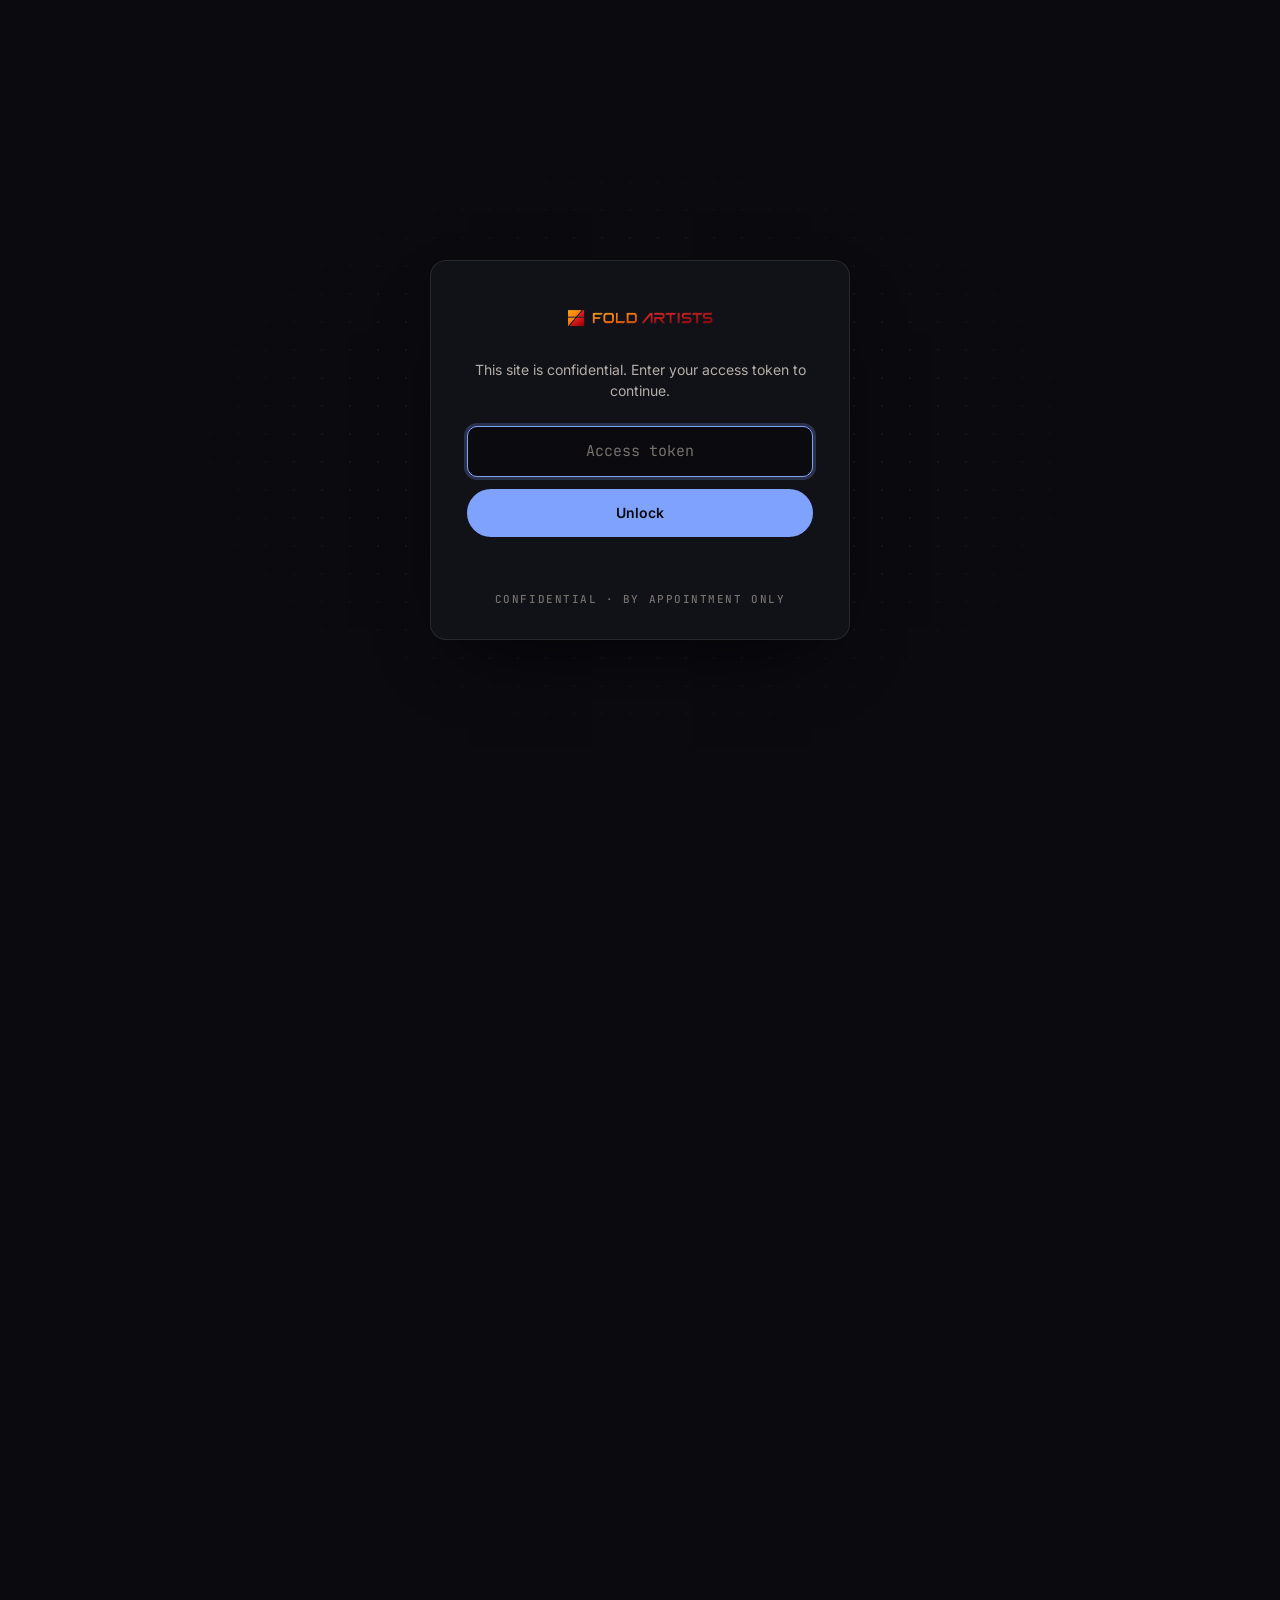
==== index.html @ 9fb3b3e3 "People photos from Asana; LUMINA as one influence ranking Adds the four portraits Eric supplied in A" ====
<!DOCTYPE html>
<html lang="en">
<head>
    <meta charset="UTF-8">
    <meta name="viewport" content="width=device-width, initial-scale=1.0">
    <title>Fold Artists | Generative AI Music Attribution Technology</title>
    <meta name="description" content="Fold Artists develops proprietary technology for measuring training-data influence in generative AI music, supporting attribution, licensing and future compensation models.">
    <meta name="robots" content="noindex, nofollow">
    <link rel="canonical" href="https://foldmgt.com/">
    <meta property="og:type" content="website">
    <meta property="og:site_name" content="Fold Artists">
    <meta property="og:title" content="Fold Artists | Generative AI Music Attribution Technology">
    <meta property="og:description" content="Fold Artists develops proprietary technology for measuring training-data influence in generative AI music, supporting attribution, licensing and future compensation models.">
    <meta property="og:url" content="https://foldmgt.com/">
    <meta name="theme-color" content="#0A0A0F">
    <link rel="icon" href="/assets/fold-artists-logo.png" type="image/png">
    <link rel="preconnect" href="https://fonts.googleapis.com">
    <link rel="preconnect" href="https://fonts.gstatic.com" crossorigin>
    <link href="https://fonts.googleapis.com/css2?family=Inter:wght@400;500;600;800&family=JetBrains+Mono:wght@400;500&display=swap" rel="stylesheet">
    <link rel="stylesheet" href="/styles.css">
    <link rel="stylesheet" href="/gate.css">
    <script src="/gate.js"></script>
    <script type="application/ld+json">{"@context": "https://schema.org", "@type": "Organization", "name": "Fold Artists", "url": "https://foldmgt.com/", "logo": "https://foldmgt.com/assets/fold-artists-logo.png", "description": "Fold Artists develops proprietary technology for measuring training-data influence in generative AI music, supporting attribution, licensing and future compensation models.", "knowsAbout": ["Generative AI music attribution", "Training-data influence", "AI music licensing", "Music rights technology"]}</script>
</head>
<body>
<a class="skip-link" href="#main">Skip to content</a>
<header class="nav">
    <div class="container">
        <a class="nav-logo" href="/" aria-label="Fold Artists home"><img src="/assets/fold-artists-wordmark.png" alt="Fold Artists" width="1000" height="170"></a>
        <button class="nav-toggle" type="button" aria-expanded="false" aria-controls="nav-links" aria-label="Menu"><span></span></button>
        <nav id="nav-links" class="nav-links" aria-label="Primary">
            <a href="/" aria-current="page">Home</a><a href="/lumina/">LUMINA™</a><a href="/applications/">Applications</a><a href="/people/">People</a><a href="/contact/">Contact</a><a class="btn btn-sm" href="/contact/" data-cta="nav-briefing">Request a briefing <svg class="arrow" viewBox="0 0 14 14" aria-hidden="true"><path d="M1 7h11M8 3l4 4-4 4" fill="none" stroke="currentColor" stroke-width="1.6" stroke-linecap="round" stroke-linejoin="round"/></svg></a>
        </nav>
    </div>
</header>
<main id="main">

<section class="hero" aria-labelledby="home-title">
    <div class="plane-mid" aria-hidden="true">
        <canvas data-field="hero"></canvas>
        <svg class="field-fallback" viewBox="0 0 1600 900" preserveAspectRatio="xMidYMid slice" aria-hidden="true" focusable="false"><defs><linearGradient id="fg0" x1="0" x2="1"><stop offset="0" stop-color="#E8820C" stop-opacity="0"/><stop offset="1" stop-color="#E8820C" stop-opacity=".9"/></linearGradient><linearGradient id="fg1" x1="0" x2="1"><stop offset="0" stop-color="#F2C14E" stop-opacity="0"/><stop offset="1" stop-color="#F2C14E" stop-opacity=".9"/></linearGradient><linearGradient id="fg2" x1="0" x2="1"><stop offset="0" stop-color="#9BE3C3" stop-opacity="0"/><stop offset="1" stop-color="#9BE3C3" stop-opacity=".9"/></linearGradient><linearGradient id="fg3" x1="0" x2="1"><stop offset="0" stop-color="#8FB0FF" stop-opacity="0"/><stop offset="1" stop-color="#8FB0FF" stop-opacity=".9"/></linearGradient><linearGradient id="fg4" x1="0" x2="1"><stop offset="0" stop-color="#B79BFF" stop-opacity="0"/><stop offset="1" stop-color="#B79BFF" stop-opacity=".9"/></linearGradient></defs><g fill="#F2EDE4"><circle cx="392" cy="186" r="1.4" opacity="0.14"/><circle cx="575" cy="348" r="0.8" opacity="0.26"/><circle cx="103" cy="400" r="0.8" opacity="0.15"/><circle cx="481" cy="697" r="0.8" opacity="0.18"/><circle cx="651" cy="788" r="1.3" opacity="0.23"/><circle cx="926" cy="107" r="1.6" opacity="0.20"/><circle cx="221" cy="161" r="1.0" opacity="0.35"/><circle cx="257" cy="512" r="1.3" opacity="0.22"/><circle cx="585" cy="119" r="0.8" opacity="0.18"/><circle cx="694" cy="395" r="1.0" opacity="0.28"/><circle cx="505" cy="299" r="1.5" opacity="0.32"/><circle cx="318" cy="506" r="1.2" opacity="0.37"/><circle cx="733" cy="290" r="1.7" opacity="0.15"/><circle cx="475" cy="644" r="0.9" opacity="0.26"/><circle cx="105" cy="577" r="1.5" opacity="0.28"/><circle cx="848" cy="309" r="1.4" opacity="0.29"/><circle cx="612" cy="417" r="1.5" opacity="0.38"/><circle cx="523" cy="574" r="0.8" opacity="0.32"/><circle cx="667" cy="823" r="1.5" opacity="0.20"/><circle cx="447" cy="578" r="0.7" opacity="0.25"/><circle cx="245" cy="161" r="0.8" opacity="0.34"/><circle cx="206" cy="259" r="1.1" opacity="0.36"/><circle cx="153" cy="412" r="1.2" opacity="0.37"/><circle cx="804" cy="725" r="1.0" opacity="0.24"/><circle cx="423" cy="740" r="1.7" opacity="0.16"/><circle cx="253" cy="247" r="0.9" opacity="0.26"/><circle cx="619" cy="271" r="0.7" opacity="0.24"/><circle cx="432" cy="500" r="1.7" opacity="0.31"/><circle cx="558" cy="539" r="1.4" opacity="0.14"/><circle cx="867" cy="662" r="1.6" opacity="0.34"/><circle cx="453" cy="374" r="0.8" opacity="0.30"/><circle cx="133" cy="123" r="0.9" opacity="0.17"/><circle cx="406" cy="112" r="0.7" opacity="0.16"/><circle cx="176" cy="347" r="0.7" opacity="0.36"/><circle cx="640" cy="184" r="1.0" opacity="0.22"/><circle cx="428" cy="165" r="1.5" opacity="0.40"/><circle cx="516" cy="438" r="0.8" opacity="0.15"/><circle cx="409" cy="272" r="1.5" opacity="0.17"/><circle cx="84" cy="791" r="1.2" opacity="0.16"/><circle cx="581" cy="92" r="1.2" opacity="0.39"/><circle cx="839" cy="598" r="1.0" opacity="0.22"/><circle cx="244" cy="656" r="1.2" opacity="0.34"/><circle cx="397" cy="241" r="1.5" opacity="0.40"/><circle cx="830" cy="681" r="1.5" opacity="0.33"/><circle cx="302" cy="463" r="1.1" opacity="0.13"/><circle cx="91" cy="283" r="1.0" opacity="0.31"/><circle cx="911" cy="410" r="1.6" opacity="0.40"/><circle cx="910" cy="348" r="0.9" opacity="0.18"/><circle cx="273" cy="227" r="1.3" opacity="0.37"/><circle cx="821" cy="434" r="1.4" opacity="0.34"/><circle cx="158" cy="571" r="1.6" opacity="0.34"/><circle cx="750" cy="433" r="0.9" opacity="0.34"/><circle cx="399" cy="677" r="1.7" opacity="0.23"/><circle cx="460" cy="788" r="1.4" opacity="0.17"/><circle cx="203" cy="186" r="1.6" opacity="0.35"/><circle cx="223" cy="697" r="1.7" opacity="0.30"/><circle cx="415" cy="487" r="0.8" opacity="0.12"/><circle cx="922" cy="563" r="1.2" opacity="0.38"/><circle cx="489" cy="731" r="1.5" opacity="0.18"/><circle cx="325" cy="293" r="0.9" opacity="0.28"/><circle cx="333" cy="389" r="0.8" opacity="0.37"/><circle cx="418" cy="418" r="1.3" opacity="0.37"/><circle cx="477" cy="766" r="1.2" opacity="0.27"/><circle cx="565" cy="86" r="1.1" opacity="0.17"/><circle cx="56" cy="676" r="0.9" opacity="0.25"/><circle cx="730" cy="493" r="1.0" opacity="0.27"/><circle cx="592" cy="665" r="0.8" opacity="0.28"/><circle cx="322" cy="281" r="1.5" opacity="0.26"/><circle cx="597" cy="647" r="1.6" opacity="0.24"/><circle cx="639" cy="454" r="1.2" opacity="0.31"/><circle cx="505" cy="475" r="1.2" opacity="0.38"/><circle cx="709" cy="735" r="1.6" opacity="0.19"/><circle cx="595" cy="785" r="1.5" opacity="0.16"/><circle cx="197" cy="406" r="0.8" opacity="0.19"/><circle cx="145" cy="578" r="1.5" opacity="0.37"/><circle cx="231" cy="613" r="1.4" opacity="0.16"/><circle cx="854" cy="803" r="0.9" opacity="0.39"/><circle cx="458" cy="440" r="1.7" opacity="0.35"/><circle cx="238" cy="398" r="1.2" opacity="0.21"/><circle cx="272" cy="313" r="1.4" opacity="0.13"/><circle cx="590" cy="405" r="0.7" opacity="0.21"/><circle cx="648" cy="459" r="0.8" opacity="0.40"/><circle cx="780" cy="807" r="0.8" opacity="0.19"/><circle cx="106" cy="661" r="1.0" opacity="0.16"/><circle cx="479" cy="761" r="1.5" opacity="0.19"/><circle cx="226" cy="767" r="1.3" opacity="0.32"/><circle cx="163" cy="115" r="1.4" opacity="0.24"/><circle cx="144" cy="781" r="1.3" opacity="0.34"/><circle cx="157" cy="719" r="0.8" opacity="0.36"/><circle cx="506" cy="328" r="1.3" opacity="0.38"/><circle cx="340" cy="170" r="1.2" opacity="0.19"/><circle cx="185" cy="194" r="0.8" opacity="0.18"/><circle cx="381" cy="303" r="1.5" opacity="0.20"/><circle cx="545" cy="206" r="1.0" opacity="0.13"/><circle cx="324" cy="84" r="1.4" opacity="0.27"/><circle cx="266" cy="431" r="1.6" opacity="0.15"/><circle cx="804" cy="399" r="1.2" opacity="0.35"/><circle cx="453" cy="455" r="1.4" opacity="0.40"/><circle cx="409" cy="701" r="1.4" opacity="0.30"/><circle cx="463" cy="335" r="0.8" opacity="0.16"/><circle cx="142" cy="632" r="1.0" opacity="0.17"/><circle cx="158" cy="708" r="1.6" opacity="0.31"/><circle cx="353" cy="255" r="1.0" opacity="0.25"/><circle cx="234" cy="409" r="1.0" opacity="0.39"/><circle cx="923" cy="486" r="0.9" opacity="0.39"/><circle cx="379" cy="342" r="0.7" opacity="0.23"/><circle cx="524" cy="452" r="0.9" opacity="0.26"/><circle cx="58" cy="272" r="0.8" opacity="0.23"/><circle cx="108" cy="89" r="1.0" opacity="0.19"/><circle cx="617" cy="472" r="1.5" opacity="0.30"/><circle cx="722" cy="737" r="1.1" opacity="0.21"/><circle cx="932" cy="185" r="1.4" opacity="0.30"/><circle cx="111" cy="703" r="1.6" opacity="0.30"/><circle cx="737" cy="686" r="0.8" opacity="0.27"/><circle cx="549" cy="703" r="1.5" opacity="0.35"/><circle cx="615" cy="747" r="1.4" opacity="0.31"/><circle cx="305" cy="96" r="0.8" opacity="0.22"/><circle cx="180" cy="704" r="1.3" opacity="0.30"/><circle cx="650" cy="587" r="1.2" opacity="0.12"/><circle cx="787" cy="638" r="1.2" opacity="0.27"/><circle cx="677" cy="122" r="1.4" opacity="0.19"/><circle cx="146" cy="273" r="1.4" opacity="0.18"/><circle cx="742" cy="810" r="1.2" opacity="0.23"/><circle cx="527" cy="589" r="1.5" opacity="0.29"/><circle cx="663" cy="131" r="0.8" opacity="0.19"/><circle cx="744" cy="302" r="1.3" opacity="0.12"/><circle cx="131" cy="275" r="1.4" opacity="0.31"/><circle cx="690" cy="292" r="1.2" opacity="0.25"/><circle cx="516" cy="162" r="1.6" opacity="0.18"/><circle cx="927" cy="780" r="0.7" opacity="0.25"/><circle cx="805" cy="804" r="1.1" opacity="0.20"/><circle cx="286" cy="787" r="0.9" opacity="0.28"/><circle cx="218" cy="468" r="1.7" opacity="0.16"/><circle cx="805" cy="457" r="1.6" opacity="0.32"/><circle cx="306" cy="751" r="1.2" opacity="0.13"/><circle cx="55" cy="444" r="1.2" opacity="0.20"/><circle cx="217" cy="332" r="1.0" opacity="0.36"/><circle cx="52" cy="640" r="1.5" opacity="0.15"/><circle cx="888" cy="611" r="1.6" opacity="0.20"/><circle cx="435" cy="369" r="1.7" opacity="0.28"/><circle cx="425" cy="396" r="1.0" opacity="0.13"/><circle cx="176" cy="703" r="1.0" opacity="0.38"/><circle cx="323" cy="273" r="1.2" opacity="0.17"/><circle cx="436" cy="795" r="1.6" opacity="0.35"/><circle cx="654" cy="763" r="1.6" opacity="0.27"/><circle cx="725" cy="109" r="1.4" opacity="0.25"/><circle cx="752" cy="559" r="1.0" opacity="0.13"/><circle cx="888" cy="168" r="1.2" opacity="0.22"/><circle cx="368" cy="631" r="1.7" opacity="0.19"/><circle cx="674" cy="299" r="1.3" opacity="0.23"/><circle cx="244" cy="194" r="0.9" opacity="0.37"/><circle cx="543" cy="238" r="1.6" opacity="0.40"/><circle cx="502" cy="178" r="0.9" opacity="0.15"/><circle cx="408" cy="141" r="0.9" opacity="0.19"/><circle cx="603" cy="743" r="1.4" opacity="0.24"/><circle cx="471" cy="468" r="1.1" opacity="0.21"/><circle cx="132" cy="282" r="1.7" opacity="0.16"/><circle cx="548" cy="548" r="1.6" opacity="0.18"/><circle cx="343" cy="260" r="1.1" opacity="0.24"/><circle cx="909" cy="714" r="1.6" opacity="0.13"/><circle cx="96" cy="608" r="1.6" opacity="0.25"/><circle cx="618" cy="72" r="1.1" opacity="0.38"/><circle cx="809" cy="719" r="1.7" opacity="0.19"/><circle cx="184" cy="189" r="1.2" opacity="0.31"/><circle cx="899" cy="618" r="1.3" opacity="0.33"/><circle cx="509" cy="489" r="0.7" opacity="0.34"/><circle cx="307" cy="767" r="1.3" opacity="0.21"/><circle cx="204" cy="262" r="1.3" opacity="0.32"/><circle cx="188" cy="125" r="1.2" opacity="0.28"/><circle cx="449" cy="241" r="1.3" opacity="0.12"/><circle cx="371" cy="420" r="1.7" opacity="0.30"/><circle cx="855" cy="431" r="0.9" opacity="0.19"/><circle cx="914" cy="605" r="1.0" opacity="0.13"/><circle cx="544" cy="582" r="1.1" opacity="0.19"/><circle cx="683" cy="771" r="0.9" opacity="0.13"/><circle cx="404" cy="390" r="1.4" opacity="0.18"/><circle cx="787" cy="631" r="1.2" opacity="0.18"/><circle cx="921" cy="308" r="1.5" opacity="0.18"/><circle cx="297" cy="647" r="1.0" opacity="0.39"/><circle cx="542" cy="214" r="0.9" opacity="0.24"/><circle cx="682" cy="789" r="0.8" opacity="0.23"/><circle cx="289" cy="808" r="0.8" opacity="0.13"/><circle cx="130" cy="369" r="1.6" opacity="0.37"/><circle cx="736" cy="826" r="1.6" opacity="0.21"/><circle cx="262" cy="780" r="1.4" opacity="0.13"/><circle cx="681" cy="358" r="1.1" opacity="0.21"/><circle cx="246" cy="74" r="1.0" opacity="0.22"/><circle cx="910" cy="166" r="1.7" opacity="0.18"/><circle cx="421" cy="693" r="1.5" opacity="0.24"/><circle cx="117" cy="430" r="1.1" opacity="0.38"/><circle cx="269" cy="347" r="1.6" opacity="0.13"/><circle cx="469" cy="686" r="1.5" opacity="0.13"/><circle cx="100" cy="119" r="1.6" opacity="0.19"/><circle cx="747" cy="751" r="1.0" opacity="0.20"/><circle cx="912" cy="538" r="1.0" opacity="0.32"/><circle cx="385" cy="280" r="0.7" opacity="0.33"/><circle cx="880" cy="551" r="1.6" opacity="0.13"/><circle cx="309" cy="431" r="1.7" opacity="0.39"/><circle cx="447" cy="262" r="1.1" opacity="0.26"/><circle cx="889" cy="210" r="1.5" opacity="0.33"/><circle cx="807" cy="656" r="1.3" opacity="0.21"/><circle cx="388" cy="346" r="1.5" opacity="0.14"/><circle cx="274" cy="641" r="0.9" opacity="0.14"/><circle cx="98" cy="490" r="1.0" opacity="0.39"/><circle cx="854" cy="819" r="1.0" opacity="0.14"/><circle cx="171" cy="449" r="1.4" opacity="0.25"/><circle cx="309" cy="387" r="1.3" opacity="0.31"/><circle cx="748" cy="712" r="1.4" opacity="0.15"/><circle cx="821" cy="294" r="1.3" opacity="0.22"/><circle cx="740" cy="223" r="0.9" opacity="0.19"/><circle cx="230" cy="740" r="1.3" opacity="0.21"/><circle cx="456" cy="822" r="1.2" opacity="0.18"/><circle cx="796" cy="566" r="1.7" opacity="0.15"/><circle cx="524" cy="691" r="1.5" opacity="0.38"/><circle cx="107" cy="294" r="0.8" opacity="0.17"/><circle cx="923" cy="513" r="1.6" opacity="0.22"/><circle cx="841" cy="412" r="1.0" opacity="0.34"/><circle cx="902" cy="152" r="1.3" opacity="0.29"/><circle cx="293" cy="351" r="0.8" opacity="0.18"/><circle cx="328" cy="525" r="1.4" opacity="0.18"/><circle cx="68" cy="319" r="1.4" opacity="0.17"/><circle cx="381" cy="226" r="1.5" opacity="0.27"/><circle cx="134" cy="149" r="1.1" opacity="0.27"/><circle cx="660" cy="141" r="0.9" opacity="0.31"/><circle cx="468" cy="286" r="1.0" opacity="0.39"/><circle cx="381" cy="500" r="1.1" opacity="0.24"/><circle cx="839" cy="825" r="1.1" opacity="0.18"/><circle cx="732" cy="226" r="0.7" opacity="0.37"/><circle cx="480" cy="692" r="1.1" opacity="0.37"/><circle cx="512" cy="195" r="0.7" opacity="0.27"/><circle cx="662" cy="760" r="0.8" opacity="0.29"/><circle cx="434" cy="453" r="0.8" opacity="0.20"/><circle cx="563" cy="772" r="0.8" opacity="0.26"/><circle cx="793" cy="803" r="0.9" opacity="0.16"/><circle cx="900" cy="810" r="1.2" opacity="0.13"/><circle cx="887" cy="365" r="1.6" opacity="0.29"/><circle cx="808" cy="193" r="1.5" opacity="0.18"/><circle cx="463" cy="712" r="1.5" opacity="0.17"/><circle cx="294" cy="374" r="1.2" opacity="0.23"/><circle cx="199" cy="259" r="1.4" opacity="0.37"/><circle cx="107" cy="497" r="1.5" opacity="0.13"/><circle cx="819" cy="161" r="1.3" opacity="0.27"/><circle cx="651" cy="303" r="1.1" opacity="0.28"/><circle cx="482" cy="570" r="1.1" opacity="0.24"/><circle cx="85" cy="540" r="1.2" opacity="0.19"/><circle cx="760" cy="662" r="1.2" opacity="0.17"/><circle cx="522" cy="153" r="0.8" opacity="0.24"/><circle cx="166" cy="406" r="1.2" opacity="0.13"/><circle cx="658" cy="134" r="1.4" opacity="0.34"/><circle cx="555" cy="113" r="1.2" opacity="0.23"/><circle cx="906" cy="175" r="1.6" opacity="0.40"/><circle cx="735" cy="688" r="0.9" opacity="0.39"/><circle cx="538" cy="795" r="1.6" opacity="0.17"/><circle cx="780" cy="776" r="0.8" opacity="0.22"/><circle cx="755" cy="192" r="1.6" opacity="0.20"/><circle cx="801" cy="181" r="1.2" opacity="0.38"/><circle cx="284" cy="271" r="1.2" opacity="0.21"/><circle cx="102" cy="210" r="0.9" opacity="0.38"/><circle cx="693" cy="749" r="0.9" opacity="0.34"/><circle cx="191" cy="473" r="1.3" opacity="0.22"/><circle cx="846" cy="492" r="1.3" opacity="0.37"/><circle cx="180" cy="823" r="1.3" opacity="0.23"/><circle cx="787" cy="272" r="1.7" opacity="0.28"/><circle cx="424" cy="650" r="1.1" opacity="0.17"/><circle cx="745" cy="109" r="1.5" opacity="0.19"/><circle cx="661" cy="816" r="1.3" opacity="0.31"/><circle cx="382" cy="73" r="0.7" opacity="0.16"/><circle cx="642" cy="399" r="1.2" opacity="0.37"/><circle cx="208" cy="244" r="1.4" opacity="0.13"/><circle cx="54" cy="340" r="0.8" opacity="0.22"/><circle cx="299" cy="513" r="1.3" opacity="0.18"/><circle cx="648" cy="431" r="0.8" opacity="0.38"/><circle cx="318" cy="185" r="0.8" opacity="0.30"/><circle cx="845" cy="663" r="1.1" opacity="0.19"/><circle cx="68" cy="560" r="1.3" opacity="0.22"/><circle cx="666" cy="407" r="1.6" opacity="0.33"/><circle cx="322" cy="755" r="0.7" opacity="0.27"/><circle cx="464" cy="252" r="0.8" opacity="0.34"/><circle cx="69" cy="488" r="1.6" opacity="0.16"/><circle cx="276" cy="532" r="1.2" opacity="0.30"/><circle cx="800" cy="204" r="1.0" opacity="0.20"/><circle cx="116" cy="744" r="1.5" opacity="0.32"/><circle cx="60" cy="710" r="1.4" opacity="0.25"/><circle cx="743" cy="414" r="0.9" opacity="0.15"/><circle cx="307" cy="101" r="1.0" opacity="0.33"/><circle cx="706" cy="711" r="1.4" opacity="0.19"/><circle cx="590" cy="402" r="1.5" opacity="0.27"/><circle cx="338" cy="557" r="1.7" opacity="0.18"/><circle cx="852" cy="84" r="1.0" opacity="0.19"/><circle cx="745" cy="786" r="1.4" opacity="0.21"/><circle cx="852" cy="320" r="0.9" opacity="0.37"/><circle cx="654" cy="596" r="1.4" opacity="0.39"/><circle cx="519" cy="707" r="1.4" opacity="0.36"/><circle cx="492" cy="620" r="1.3" opacity="0.21"/><circle cx="288" cy="543" r="0.8" opacity="0.38"/><circle cx="221" cy="92" r="0.8" opacity="0.38"/><circle cx="411" cy="179" r="0.7" opacity="0.13"/><circle cx="704" cy="551" r="1.4" opacity="0.33"/><circle cx="137" cy="518" r="1.1" opacity="0.35"/><circle cx="805" cy="746" r="0.8" opacity="0.36"/></g><path d="M302 463 C792 463 1064 290 1391 290" fill="none" stroke="url(#fg0)" stroke-width="3.0" stroke-linecap="round"/><circle cx="302" cy="463" r="3.3" fill="#E8820C" opacity=".85"/><path d="M888 168 C1061 168 1157 286 1272 286" fill="none" stroke="url(#fg1)" stroke-width="2.8" stroke-linecap="round"/><circle cx="888" cy="168" r="3.2" fill="#F2C14E" opacity=".85"/><path d="M322 281 C692 281 897 308 1143 308" fill="none" stroke="url(#fg2)" stroke-width="2.5" stroke-linecap="round"/><circle cx="322" cy="281" r="2.9" fill="#9BE3C3" opacity=".85"/><path d="M923 486 C1052 486 1124 313 1210 313" fill="none" stroke="url(#fg3)" stroke-width="0.8" stroke-linecap="round"/><circle cx="923" cy="486" r="1.7" fill="#8FB0FF" opacity=".85"/><path d="M914 605 C1067 605 1152 282 1254 282" fill="none" stroke="url(#fg4)" stroke-width="0.7" stroke-linecap="round"/><circle cx="914" cy="605" r="1.7" fill="#B79BFF" opacity=".85"/><path d="M505 299 C831 299 1012 302 1229 302" fill="none" stroke="url(#fg0)" stroke-width="0.7" stroke-linecap="round"/><circle cx="505" cy="299" r="1.7" fill="#E8820C" opacity=".85"/><path d="M654 763 C866 763 984 293 1126 293" fill="none" stroke="url(#fg1)" stroke-width="0.7" stroke-linecap="round"/><circle cx="654" cy="763" r="1.7" fill="#F2C14E" opacity=".85"/><path d="M1056 306.0 L1060 305.8 L1064 305.5 L1068 305.6 L1072 305.8 L1076 306.0 L1080 305.8 L1084 305.2 L1088 304.3 L1092 303.4 L1096 302.8 L1100 302.6 L1104 302.4 L1108 301.8 L1112 300.1 L1116 297.7 L1120 295.0 L1124 293.3 L1128 293.4 L1132 295.7 L1136 299.9 L1140 304.8 L1144 309.3 L1148 312.5 L1152 314.5 L1156 315.9 L1160 317.6 L1164 320.1 L1168 322.9 L1172 325.0 L1176 325.2 L1180 322.8 L1184 318.1 L1188 312.4 L1192 307.7 L1196 305.5 L1200 306.2 L1204 308.8 L1208 311.7 L1212 313.1 L1216 312.2 L1220 309.2 L1224 305.6 L1228 302.7 L1232 301.2 L1236 300.7 L1240 299.9 L1244 297.2 L1248 292.1 L1252 285.2 L1256 278.4 L1260 274.2 L1264 274.1 L1268 278.5 L1272 285.9 L1276 294.1 L1280 301.1 L1284 305.9 L1288 308.9 L1292 311.4 L1296 314.7 L1300 319.1 L1304 324.0 L1308 327.7 L1312 328.6 L1316 326.0 L1320 320.8 L1324 314.9 L1328 310.6 L1332 309.3 L1336 311.1 L1340 314.6 L1344 318.0 L1348 319.6 L1352 318.7 L1356 316.0 L1360 312.9 L1364 310.5 L1368 309.4 L1372 308.8 L1376 307.5 L1380 304.6 L1384 299.6 L1388 293.5 L1392 287.8 L1396 284.2 L1400 283.7 L1404 286.1 L1408 290.3 L1412 294.7 L1416 298.3 L1420 300.7 L1424 302.1 L1428 303.5 L1432 305.4 L1436 307.9 L1440 310.3 L1444 312.0 L1448 312.4 L1452 311.4 L1456 309.6 L1460 307.8 L1464 306.8 L1468 306.7 L1472 307.4 L1476 308.2 L1480 308.7 L1484 308.7 L1488 308.2 L1492 307.5 L1496 306.9 L1500 306.4 L1504 306.0" fill="none" stroke="#F2EDE4" stroke-opacity=".9" stroke-width="1.4"/><g fill="#F2EDE4" fill-opacity=".28"><rect x="1056" y="362" width="448" height="1"/><rect x="1056" y="362" width="1" height="8"/><rect x="1075" y="362" width="1" height="4"/><rect x="1093" y="362" width="1" height="4"/><rect x="1112" y="362" width="1" height="4"/><rect x="1131" y="362" width="1" height="4"/><rect x="1149" y="362" width="1" height="4"/><rect x="1168" y="362" width="1" height="8"/><rect x="1187" y="362" width="1" height="4"/><rect x="1205" y="362" width="1" height="4"/><rect x="1224" y="362" width="1" height="4"/><rect x="1243" y="362" width="1" height="4"/><rect x="1261" y="362" width="1" height="4"/><rect x="1280" y="362" width="1" height="8"/><rect x="1299" y="362" width="1" height="4"/><rect x="1317" y="362" width="1" height="4"/><rect x="1336" y="362" width="1" height="4"/><rect x="1355" y="362" width="1" height="4"/><rect x="1373" y="362" width="1" height="4"/><rect x="1392" y="362" width="1" height="8"/><rect x="1411" y="362" width="1" height="4"/><rect x="1429" y="362" width="1" height="4"/><rect x="1448" y="362" width="1" height="4"/><rect x="1467" y="362" width="1" height="4"/><rect x="1485" y="362" width="1" height="4"/><rect x="1504" y="362" width="1" height="8"/></g></svg>
    </div>
    <div class="container hero-grid">
        <p class="meta plane-front reveal">Fold Artists &middot; Patent-pending LUMINA™</p>
        <h1 id="home-title" class="huge-1 lines plane-back"><span class="line">Music shapes AI.</span> <span class="line dim">We measure how.</span></h1>
        <div class="front-cluster plane-front">
            <div class="stack">
                <p class="body reveal d1">Fold Artists is developing proprietary technology to measure how music used in training influences the output of generative AI models.</p>
                <p class="body reveal d2">Our patent-pending LUMINA™ technology is designed to provide a new basis for attribution, licensing and compensation in the age of AI-generated music.</p>
                <div class="cta-row reveal d3">
                    <a class="btn" href="/contact/" data-cta="home-hero-briefing">Request a private briefing <svg class="arrow" viewBox="0 0 14 14" aria-hidden="true"><path d="M1 7h11M8 3l4 4-4 4" fill="none" stroke="currentColor" stroke-width="1.6" stroke-linecap="round" stroke-linejoin="round"/></svg></a>
                    <a class="link-arrow" href="/lumina/" data-cta="home-hero-lumina">Explore LUMINA™ <svg class="arrow" viewBox="0 0 14 14" aria-hidden="true"><path d="M1 7h11M8 3l4 4-4 4" fill="none" stroke="currentColor" stroke-width="1.6" stroke-linecap="round" stroke-linejoin="round"/></svg></a>
                </div>
            </div>
            <ul class="badges reveal d3" aria-label="At a glance">
                <li class="badge">Patent pending</li>
                <li class="badge">One influence ranking</li>
                <li class="badge">Measured inside the model</li>
            </ul>
        </div>
    </div>
</section>

<section class="statement" aria-labelledby="q-title">
    <div class="container">
        <p class="meta reveal">The question</p>
        <h2 id="q-title" class="huge-2 reveal">Which musical works influenced this output, <span class="dim">and by how much?</span></h2>
    </div>
</section>

<section class="section alt" aria-labelledby="challenge-title">
    <div class="container split">
        <div>
            <p class="meta reveal">01 &middot; The problem</p>
            <h2 id="challenge-title" class="huge-2 reveal" style="margin-top:28px">The next challenge <span class="dim">in music licensing.</span></h2>
        </div>
        <div class="text">
            <p class="body reveal">Generative AI models learn from music. But when those models create something new, determining which works influenced the result, and to what extent, remains a difficult problem.</p>
            <p class="body reveal">As the industry moves toward licensed AI, that question becomes increasingly important. <strong>Agreements establish what music can be used. Attribution can help establish how that music contributes to what comes next.</strong></p>
            <p class="body reveal">Fold is developing the technology to help answer that question.</p>
        </div>
    </div>
</section>

<section class="section" aria-labelledby="lumina-title">
    <div class="container split">
        <div>
            <p class="meta reveal">02 &middot; Introducing LUMINA™</p>
            <h2 id="lumina-title" class="huge-2 reveal" style="margin-top:28px">Looking inside the model.</h2>
        </div>
        <div class="text">
            <p class="body reveal">LUMINA takes a model-based approach to training-data attribution. It examines signals within generative AI models to measure the influence of individual training works on generated music.</p>
            <p class="body reveal">The goal is to give music rights owners and AI developers more useful evidence of influence, beyond what can be learned from listening to or comparing finished recordings.</p>
            <p class="body reveal">Our research focuses on making those measurements reliable, reproducible and useful in commercial settings.</p>
            <p class="reveal"><a class="link-arrow" href="/lumina/" data-cta="home-discover-lumina">Discover LUMINA™ <svg class="arrow" viewBox="0 0 14 14" aria-hidden="true"><path d="M1 7h11M8 3l4 4-4 4" fill="none" stroke="currentColor" stroke-width="1.6" stroke-linecap="round" stroke-linejoin="round"/></svg></a></p>
        </div>
    </div>
</section>

<section class="section section-tight" aria-labelledby="value-title">
    <div class="container">
        <div class="section-head">
            <p class="meta reveal">03 &middot; Applications</p>
            <h2 id="value-title" class="huge-2 reveal">From human influence <span class="dim">to economic value.</span></h2>
        </div>
        <div class="bento">
            <article class="panel wide reveal">
                <span class="index">01</span>
                <h3 class="card-title">Understanding contribution</h3>
                <p>Identify and assess the influence of music within an AI model's training data. Give rightsholders and AI platforms a clearer picture of how repertoire may contribute to generated outputs.</p>
                <span class="huge-in-panel" aria-hidden="true">01</span>
            </article>
            <article class="panel tall reveal d1">
                <span class="index">02</span>
                <h3 class="card-title">Supporting licensing</h3>
                <p>Provide evidence that can inform licensing discussions, reporting and the development of new royalty compensation arrangements. Commercial terms and royalty allocation rules remain matters for the parties involved.</p>
                <span class="huge-in-panel" aria-hidden="true">02</span>
            </article>
            <article class="panel wide reveal d2">
                <span class="index">03</span>
                <h3 class="card-title">Connecting the music business</h3>
                <p>Explore how attribution data can support the systems that already manage music rights, metadata, distribution and payments.</p>
                <span class="huge-in-panel" aria-hidden="true">03</span>
            </article>
        </div>
        <p class="reveal" style="margin-top:28px"><a class="link-arrow" href="/applications/" data-cta="home-applications">See the applications <svg class="arrow" viewBox="0 0 14 14" aria-hidden="true"><path d="M1 7h11M8 3l4 4-4 4" fill="none" stroke="currentColor" stroke-width="1.6" stroke-linecap="round" stroke-linejoin="round"/></svg></a></p>
    </div>
</section>

<section class="section alt" aria-labelledby="team-title">
    <div class="container split">
        <div>
            <p class="meta reveal">04 &middot; The company</p>
            <h2 id="team-title" class="huge-2 reveal" style="margin-top:28px">Proprietary technology. <span class="dim">Experienced leadership.</span></h2>
        </div>
        <div class="text">
            <p class="body reveal">Fold Artists brings together senior expertise in machine learning, music rights, digital music ecosystems, and large-scale technology businesses.</p>
            <p class="body reveal">LUMINA is built on proprietary research and patent-pending methods. Our team continues to develop and evaluate the technology through controlled testing and private industry engagement.</p>
            <p class="reveal"><a class="link-arrow" href="/people/" data-cta="home-people">Meet the people behind Fold <svg class="arrow" viewBox="0 0 14 14" aria-hidden="true"><path d="M1 7h11M8 3l4 4-4 4" fill="none" stroke="currentColor" stroke-width="1.6" stroke-linecap="round" stroke-linejoin="round"/></svg></a></p>
        </div>
    </div>
</section>
<section class="section" aria-labelledby="cta-title">
    <div class="container">
        <div class="cta-panel reveal">
            <div class="cta-inner">
                <h2 id="cta-title" class="huge-2">Let's talk.</h2>
                <div class="text">
                    <p class="body">We welcome confidential conversations with rightsholders, AI platform operators, digital music distributors, and investors.</p>
                    <p class="body">For commercial discussions, technical evaluations or investment inquiries, contact our team.</p>
                    <div class="cta-row"><a class="btn" href="/contact/" data-cta="home-footer-briefing">Request a private briefing <svg class="arrow" viewBox="0 0 14 14" aria-hidden="true"><path d="M1 7h11M8 3l4 4-4 4" fill="none" stroke="currentColor" stroke-width="1.6" stroke-linecap="round" stroke-linejoin="round"/></svg></a></div>
                </div>
            </div>
        </div>
    </div>
</section>
</main>
<footer class="footer">
    <div class="container">
        <div class="footer-top">
            <a class="footer-logo" href="/" aria-label="Fold Artists home"><img src="/assets/fold-artists-wordmark.png" alt="Fold Artists" width="1000" height="170"></a>
            <nav class="footer-nav" aria-label="Footer">
                <a href="/">Home</a><a href="/lumina/">LUMINA™</a><a href="/applications/">Applications</a><a href="/people/">People</a><a href="/contact/">Contact</a>
            </nav>
        </div>
        <div class="footer-bottom">
            <span>&copy; <span id="year">2026</span> Fold Artists</span>
            <span>LUMINA™ is proprietary, patent-pending technology</span>
        </div>
    </div>
</footer>
<script src="/script.js" defer></script>
</body>
</html>
---- styles.css ----
/* Fold Artists — site styles. Spec: DESIGN.md (three planes · one signal colour · no middle sizes) */

:root {
  --bg: #0A0A0F;
  --surface: #111118;
  --surface-alt: #15151D;
  --surface-hover: #1A1A24;
  --line: rgba(242, 237, 228, 0.08);
  --line-strong: rgba(242, 237, 228, 0.18);

  --ink: #F2EDE4;
  --ink-2: #B4AFA6;
  --ink-3: #75716B;
  --ink-ghost: rgba(242, 237, 228, 0.055);
  --ink-rgb: 242, 237, 228;
  --bg-rgb: 10, 10, 15;

  --signal: #7FA2FF;
  --signal-hover: #A9C0FF;
  --signal-ink: #0A0A0F;
  --signal-rgb: 127, 162, 255;

  --error: #F08A7A;
  --success: #9BE3C3;

  --font: 'Inter', system-ui, -apple-system, 'Segoe UI', sans-serif;
  --mono: 'JetBrains Mono', ui-monospace, 'SFMono-Regular', monospace;

  --huge-1: clamp(2.9rem, 9vw, 9rem);
  --huge-2: clamp(2.4rem, 6vw, 5.5rem);
  --tiny: 0.9375rem;
  --micro: 0.6875rem;

  --container: 1240px;
  --gutter: clamp(16px, 4vw, 48px);
  --section: clamp(96px, 13vw, 176px);
  --radius: 16px;
  --ease: cubic-bezier(.2, .7, .2, 1);
  --lift: 0 30px 80px -40px rgba(0, 0, 0, .9);
}

*, *::before, *::after { box-sizing: border-box; }
html { -webkit-text-size-adjust: 100%; scroll-behavior: smooth; }
body {
  margin: 0;
  background: var(--bg);
  color: var(--ink-2);
  font: 400 var(--tiny)/1.65 var(--font);
  -webkit-font-smoothing: antialiased;
  -moz-osx-font-smoothing: grayscale;
  overflow-x: hidden;
}
img, svg, canvas { display: block; max-width: 100%; }
h1, h2, h3, p, ul, ol, figure, dl, dd { margin: 0; }
ul, ol { padding: 0; list-style: none; }
button, input, select, textarea { font: inherit; color: inherit; }
::selection { background: rgba(var(--signal-rgb), .35); color: var(--ink); }

.skip-link {
  position: absolute; left: 12px; top: -60px; z-index: 200;
  background: var(--signal); color: var(--signal-ink);
  padding: 10px 16px; border-radius: 8px; font-weight: 600; text-decoration: none;
}
.skip-link:focus { top: 12px; }
.sr-only { position: absolute; width: 1px; height: 1px; padding: 0; margin: -1px; overflow: hidden; clip: rect(0 0 0 0); white-space: nowrap; border: 0; }

.container { width: 100%; max-width: var(--container); margin: 0 auto; padding: 0 var(--gutter); }

/* ---------- Type: huge + tiny, nothing in between ---------- */
.huge-1, .huge-2 {
  color: var(--ink);
  font-weight: 800;
  text-wrap: balance;
  overflow-wrap: break-word;
}
.huge-1 { font-size: var(--huge-1); line-height: .92; letter-spacing: -0.055em; }
.huge-2 { font-size: var(--huge-2); line-height: .95; letter-spacing: -0.045em; }
.huge-1 .dim, .huge-2 .dim { color: var(--ink-3); }

.meta {
  display: inline-flex; align-items: center; gap: 10px;
  font: 500 var(--micro)/1.4 var(--mono);
  letter-spacing: .14em; text-transform: uppercase;
  color: var(--ink-3);
}
.meta::before { content: ""; width: 20px; height: 1px; background: var(--line-strong); }
.meta.no-rule::before { display: none; }

.body { max-width: 34rem; color: var(--ink-2); }
.body + .body { margin-top: 1em; }
.body strong { color: var(--ink); font-weight: 600; }
.card-title { color: var(--ink); font-size: var(--tiny); font-weight: 600; line-height: 1.4; letter-spacing: -0.005em; }

/* ---------- Signal: only for clickable things ---------- */
a { color: var(--signal); text-decoration: underline; text-decoration-thickness: 1px; text-underline-offset: 3px; transition: color .2s; }
a:hover { color: var(--signal-hover); }
:focus-visible { outline: 2px solid var(--signal); outline-offset: 3px; border-radius: 4px; }

.btn {
  display: inline-flex; align-items: center; gap: 10px;
  min-height: 48px; padding: 0 22px;
  border-radius: 999px; border: 0;
  background: var(--signal); color: var(--signal-ink);
  font: 600 0.8125rem/1 var(--font); letter-spacing: .01em;
  text-decoration: none; cursor: pointer;
  transition: background .25s var(--ease);
}
.btn:hover { background: var(--signal-hover); color: var(--signal-ink); }
.btn:active { background: var(--signal); }
.btn[disabled], .btn[aria-disabled="true"] { opacity: .4; pointer-events: none; }
.btn .arrow, .link-arrow .arrow { width: 14px; height: 14px; transition: transform .25s var(--ease); flex: none; }
.btn:hover .arrow, .link-arrow:hover .arrow { transform: translateX(3px); }
.btn-sm { min-height: 40px; padding: 0 16px; font-size: 0.75rem; }

.link-arrow {
  display: inline-flex; align-items: center; gap: 8px; min-height: 44px;
  font-weight: 600; font-size: 0.8125rem; text-decoration: none; letter-spacing: .01em;
}
.link-arrow:hover { text-decoration: underline; }

.cta-row { display: flex; flex-wrap: wrap; align-items: center; gap: 12px 28px; }

.badges { display: flex; flex-wrap: wrap; gap: 8px; }
.badge {
  font: 500 var(--micro)/1 var(--mono); letter-spacing: .08em; text-transform: uppercase;
  color: var(--ink-2); padding: 8px 12px; border-radius: 999px; border: 1px solid var(--line-strong);
  background: rgba(var(--bg-rgb), .6);
}

/* ---------- Nav ---------- */
.nav {
  position: fixed; inset: 0 0 auto 0; z-index: 100; height: 64px;
  transition: background .3s, border-color .3s, backdrop-filter .3s;
  border-bottom: 1px solid transparent;
}
.nav.scrolled { background: rgba(var(--bg-rgb), .85); backdrop-filter: blur(12px); -webkit-backdrop-filter: blur(12px); border-bottom-color: var(--line); }
.nav .container { height: 100%; display: flex; align-items: center; justify-content: space-between; gap: 24px; }
.nav-logo { display: flex; align-items: center; min-height: 44px; }
.nav-logo img { height: 22px; width: auto; }
.nav-links { display: flex; align-items: center; gap: 28px; }
.nav-links a:not(.btn) {
  position: relative; color: var(--ink-2); text-decoration: none;
  font-size: 0.8125rem; font-weight: 500; letter-spacing: .01em; padding: 12px 0;
}
.nav-links a:not(.btn):hover { color: var(--ink); }
.nav-links a[aria-current="page"] { color: var(--ink); }
.nav-links a[aria-current="page"]::after {
  content: ""; position: absolute; left: 50%; bottom: 2px; width: 5px; height: 5px; margin-left: -2.5px;
  border-radius: 50%; background: var(--signal);
}
.nav-toggle {
  display: none; width: 44px; height: 44px; border: 0; background: none; cursor: pointer;
  align-items: center; justify-content: center; color: var(--ink);
}
.nav-toggle span, .nav-toggle span::before, .nav-toggle span::after {
  display: block; width: 20px; height: 1.5px; background: currentColor; position: relative; transition: transform .3s var(--ease), opacity .2s;
}
.nav-toggle span::before, .nav-toggle span::after { content: ""; position: absolute; left: 0; }
.nav-toggle span::before { top: -6px; }
.nav-toggle span::after { top: 6px; }
.nav-open .nav-toggle span { background: transparent; }
.nav-open .nav-toggle span::before { transform: translateY(6px) rotate(45deg); }
.nav-open .nav-toggle span::after { transform: translateY(-6px) rotate(-45deg); }

@media (max-width: 860px) {
  .nav-toggle { display: inline-flex; }
  .nav-links {
    position: fixed; inset: 64px 0 0 0; z-index: 99;
    flex-direction: column; align-items: flex-start; justify-content: flex-start; gap: 0;
    padding: 24px var(--gutter) 40px; background: var(--bg); box-shadow: var(--lift);
    opacity: 0; visibility: hidden; transform: translateY(-8px);
    transition: opacity .3s var(--ease), transform .3s var(--ease), visibility .3s;
  }
  .nav-open .nav-links { opacity: 1; visibility: visible; transform: none; }
  .nav-open .nav { background: var(--bg); }
  .nav-links a:not(.btn) {
    font-size: clamp(2.2rem, 10vw, 3.2rem); font-weight: 800; letter-spacing: -0.045em; line-height: 1.1; padding: 6px 0;
  }
  .nav-links a[aria-current="page"]::after { left: auto; right: -14px; bottom: auto; top: 50%; margin: -2.5px 0 0; }
  .nav-links .btn { margin-top: 28px; }
}

/* ---------- Hero: three planes ---------- */
.hero {
  position: relative; isolation: isolate;
  min-height: 100svh; padding: 120px 0 64px;
  display: flex; align-items: flex-end; overflow: hidden;
}
.hero::before { /* dot grid paper texture */
  content: ""; position: absolute; inset: 0; z-index: -1;
  background-image: radial-gradient(rgba(var(--ink-rgb), .09) 1px, transparent 1.2px);
  background-size: 28px 28px;
  -webkit-mask-image: radial-gradient(ellipse 80% 70% at 60% 45%, #000 20%, transparent 75%);
          mask-image: radial-gradient(ellipse 80% 70% at 60% 45%, #000 20%, transparent 75%);
}
.plane { position: relative; }
.plane-back { z-index: 0; }
.plane-mid { position: absolute; inset: 0; z-index: 1; pointer-events: none; }
.plane-front { z-index: 2; }

.plane-mid canvas, .plane-mid .field-fallback {
  position: absolute; inset: 0; width: 100%; height: 100%; mix-blend-mode: screen;
}
.plane-mid .field-fallback { opacity: .9; }
.js .plane-mid canvas + .field-fallback { display: none; }
.plane-mid canvas[hidden] + .field-fallback { display: block; }

.hero-grid { display: grid; gap: 40px; }
.hero h1 { position: relative; z-index: 0; max-width: 11ch; }
.hero .front-cluster {
  position: relative; z-index: 2;
  display: grid; grid-template-columns: minmax(0, 34rem) auto; align-items: end; justify-content: space-between; gap: 32px 48px;
}
.hero .front-cluster .body { color: var(--ink-2); }
.hero .front-cluster .stack { display: grid; gap: 16px; }
.hero .front-cluster .stack .cta-row { margin-top: 12px; }

/* ghost word (back plane on LUMINA) */
.ghost {
  position: absolute; left: 50%; top: 50%; transform: translate(-50%, -54%);
  z-index: 0; white-space: nowrap; pointer-events: none; user-select: none;
  font-weight: 800; letter-spacing: -0.06em; line-height: .8;
  font-size: clamp(6rem, 27vw, 26rem); color: var(--ink-ghost);
}
.ghost sup { font-size: .18em; vertical-align: top; letter-spacing: 0; position: relative; top: .5em; }

@media (max-width: 760px) {
  .hero { padding-top: 104px; align-items: flex-end; }
  .hero .front-cluster { grid-template-columns: 1fr; }
}

/* ---------- Sections ---------- */
.section { padding: var(--section) 0; position: relative; }
.section-tight { padding-top: 0; }
.section.alt { background: var(--surface-alt); }
.section-head { display: grid; gap: 28px; margin-bottom: clamp(48px, 7vw, 96px); }
.split { display: grid; grid-template-columns: minmax(0, 1.25fr) minmax(0, 1fr); gap: 48px clamp(48px, 8vw, 120px); align-items: end; }
.split .text { display: grid; gap: 20px; align-content: end; }
@media (max-width: 900px) { .split { grid-template-columns: 1fr; align-items: start; } }

/* Statement: the site-wide question, huge, bleeding */
.statement { padding: clamp(120px, 16vw, 220px) 0; position: relative; overflow: hidden; }
.statement .huge-2 { font-size: clamp(2.6rem, 7.4vw, 7.25rem); max-width: 15ch; }
.statement .meta { margin-bottom: 32px; }
.statement-foot { margin-top: 48px; display: flex; flex-wrap: wrap; justify-content: space-between; gap: 24px; align-items: end; }

/* ---------- Panels / bento ---------- */
.panel {
  position: relative; overflow: hidden; isolation: isolate;
  background: var(--surface); border: 1px solid var(--line); border-radius: var(--radius);
  padding: clamp(24px, 3vw, 36px);
  transition: border-color .3s var(--ease), background .3s var(--ease);
}
.panel::before {
  content: ""; position: absolute; inset: 0; z-index: -1; opacity: 0; transition: opacity .35s;
  background: radial-gradient(380px circle at var(--mx, 50%) var(--my, 50%), rgba(var(--ink-rgb), .05), transparent 60%);
}
.panel:hover { border-color: var(--line-strong); background: var(--surface-hover); }
.panel:hover::before { opacity: 1; }
.panel .index { font: 500 var(--micro)/1 var(--mono); letter-spacing: .14em; color: var(--ink-3); }
.panel .card-title { margin: 56px 0 12px; }
.panel p { color: var(--ink-2); }

.grid-3 { display: grid; grid-template-columns: repeat(3, minmax(0, 1fr)); gap: 16px; }
.grid-2 { display: grid; grid-template-columns: repeat(2, minmax(0, 1fr)); gap: 16px; }
.bento { display: grid; grid-template-columns: repeat(3, minmax(0, 1fr)); gap: 16px; }
.bento .wide { grid-column: span 2; }
.bento .tall { grid-row: span 2; }
.panel .huge-in-panel { /* a panel's "one huge thing" */
  font-weight: 800; letter-spacing: -0.05em; line-height: .9; color: var(--ink-ghost);
  font-size: clamp(4rem, 9vw, 8rem); position: absolute; right: -0.04em; bottom: -0.12em; z-index: -1; pointer-events: none;
}
@media (max-width: 960px) {
  .grid-3, .bento { grid-template-columns: 1fr 1fr; }
  .bento .wide { grid-column: span 2; }
}
@media (max-width: 760px) {
  .grid-3, .grid-2, .bento { grid-template-columns: 1fr; }
  .bento .wide { grid-column: auto; }
  .bento .tall { grid-row: auto; }
}

/* Contrast pair (resemblance vs influence) */
.contrast { display: grid; grid-template-columns: 1fr 1fr; border: 1px solid var(--line); border-radius: var(--radius); overflow: hidden; }
.contrast > div { padding: clamp(28px, 4vw, 48px); display: grid; gap: 14px; align-content: start; }
.contrast > div + div { border-left: 1px solid var(--line); background: var(--surface); }
.contrast .word { font-weight: 800; letter-spacing: -0.05em; line-height: .9; font-size: clamp(2.6rem, 5.5vw, 5rem); color: var(--ink); }
.contrast > div:first-child .word { color: var(--ink-3); }
@media (max-width: 760px) {
  .contrast { grid-template-columns: 1fr; }
  .contrast > div + div { border-left: 0; border-top: 1px solid var(--line); }
}

/* Visualization frame (LUMINA) */
.viz {
  position: relative; isolation: isolate; overflow: hidden;
  border: 1px solid var(--line); border-radius: var(--radius); background: var(--surface);
  aspect-ratio: 16 / 7; min-height: 320px;
}
.viz .plane-mid { position: absolute; inset: 0; }
.viz-labels {
  position: absolute; inset: auto 0 0 0; z-index: 2; display: flex; justify-content: space-between; gap: 16px;
  padding: 20px clamp(20px, 3vw, 32px);
  font: 500 var(--micro)/1.4 var(--mono); letter-spacing: .14em; text-transform: uppercase; color: var(--ink-3);
}
@media (max-width: 760px) { .viz { aspect-ratio: 4 / 5; } }

/* Final CTA panel with signal border beam (the one clickable panel) */
.cta-panel {
  position: relative; isolation: isolate; border-radius: calc(var(--radius) + 8px);
  padding: clamp(40px, 7vw, 96px); background: var(--surface); overflow: hidden;
}
.cta-panel::before { /* beam */
  content: ""; position: absolute; inset: 0; z-index: -2; border-radius: inherit; padding: 1px;
  background: conic-gradient(from var(--beam, 0deg), transparent 0 70%, rgba(var(--signal-rgb), .9) 82%, transparent 92%);
  -webkit-mask: linear-gradient(#000 0 0) content-box, linear-gradient(#000 0 0);
  -webkit-mask-composite: xor; mask-composite: exclude;
  animation: beam 7s linear infinite;
}
.cta-panel::after { content: ""; position: absolute; inset: 1px; z-index: -1; border-radius: inherit; background: var(--surface); box-shadow: inset 0 0 0 1px var(--line); }
@property --beam { syntax: '<angle>'; initial-value: 0deg; inherits: false; }
@keyframes beam { to { --beam: 360deg; } }
.cta-panel .huge-2 { max-width: 12ch; }
.cta-panel .cta-inner { display: grid; grid-template-columns: minmax(0, 1.3fr) minmax(0, 1fr); gap: 40px; align-items: end; }
.cta-panel .cta-inner .text { display: grid; gap: 24px; }
@media (max-width: 860px) { .cta-panel .cta-inner { grid-template-columns: 1fr; } }

/* ---------- People ---------- */
.people-group + .people-group { margin-top: clamp(80px, 10vw, 140px); }
.people-grid { display: grid; grid-template-columns: repeat(4, minmax(0, 1fr)); gap: 16px; }
@media (max-width: 1100px) { .people-grid { grid-template-columns: repeat(3, minmax(0, 1fr)); } }
@media (max-width: 860px) { .people-grid { grid-template-columns: repeat(2, minmax(0, 1fr)); } }
@media (max-width: 520px) { .people-grid { grid-template-columns: 1fr; } }
.person { padding: 0; display: flex; flex-direction: column; }
.person .portrait {
  position: relative; aspect-ratio: 1 / 1; background: var(--surface-alt); overflow: hidden; border-bottom: 1px solid var(--line);
}
.person .portrait img { width: 100%; height: 100%; object-fit: cover; filter: grayscale(1) contrast(1.05); transition: filter .5s var(--ease); }
.person:hover .portrait img, .person:focus-within .portrait img { filter: none; }
.person .monogram {
  position: absolute; inset: 0; display: flex; align-items: flex-end; justify-content: flex-start;
  padding: 0 0 0 14px; font-weight: 800; letter-spacing: -0.07em; line-height: .78;
  font-size: clamp(6rem, 13vw, 9.5rem); color: var(--ink-ghost); user-select: none;
}
.person .person-body { padding: 20px 22px 22px; display: grid; gap: 6px; flex: 1; align-content: start; }
.person .role { font: 500 var(--micro)/1.5 var(--mono); letter-spacing: .1em; text-transform: uppercase; color: var(--ink-3); }
.person .summary { color: var(--ink-2); font-size: 0.875rem; margin-top: 8px; }
.person details { margin-top: 10px; }
.person summary {
  cursor: pointer; list-style: none; color: var(--signal); font-weight: 600; font-size: 0.8125rem;
  min-height: 44px; display: inline-flex; align-items: center; gap: 8px;
}
.person summary::-webkit-details-marker { display: none; }
.person summary:hover { color: var(--signal-hover); }
.person summary .plus { width: 10px; height: 10px; position: relative; }
.person summary .plus::before, .person summary .plus::after { content: ""; position: absolute; inset: 4.25px 0; height: 1.5px; background: currentColor; transition: transform .25s var(--ease); }
.person summary .plus::after { transform: rotate(90deg); }
.person details[open] summary .plus::after { transform: rotate(0); }
.person details p { font-size: 0.875rem; color: var(--ink-2); margin-top: 10px; }

/* ---------- Contact form ---------- */
.form { display: grid; gap: 20px; }
.form .row { display: grid; grid-template-columns: 1fr 1fr; gap: 20px; }
@media (max-width: 640px) { .form .row { grid-template-columns: 1fr; } }
.field { display: grid; gap: 8px; }
.field label, .field legend { font: 500 var(--micro)/1.4 var(--mono); letter-spacing: .14em; text-transform: uppercase; color: var(--ink-3); padding: 0; }
.field input, .field textarea {
  width: 100%; min-height: 48px; padding: 12px 14px;
  background: var(--surface); color: var(--ink); border: 1px solid var(--line); border-radius: 10px;
  font-size: 0.9375rem; transition: border-color .2s, box-shadow .2s;
}
.field textarea { min-height: 140px; resize: vertical; line-height: 1.6; }
.field input::placeholder, .field textarea::placeholder { color: var(--ink-3); }
.field input:hover, .field textarea:hover { border-color: var(--line-strong); }
.field input:focus, .field textarea:focus { outline: none; border-color: var(--signal); box-shadow: 0 0 0 3px rgba(var(--signal-rgb), .22); }
.field[data-invalid] input, .field[data-invalid] textarea { border-color: var(--error); }
.field .err { color: var(--error); font-size: 0.8125rem; min-height: 0; }
fieldset.field { border: 0; margin: 0; padding: 0; min-width: 0; }
.chips { display: flex; flex-wrap: wrap; gap: 8px; margin-top: 2px; }
.chip { position: relative; }
.chip input { position: absolute; opacity: 0; inset: 0; margin: 0; cursor: pointer; }
.chip span {
  display: inline-flex; align-items: center; min-height: 44px; padding: 0 16px; border-radius: 999px;
  border: 1px solid var(--line-strong); color: var(--ink-2); font-size: 0.8125rem; font-weight: 500; cursor: pointer;
  transition: border-color .2s, color .2s, background .2s;
}
.chip input:hover + span { border-color: var(--signal); color: var(--ink); }
.chip input:checked + span { background: var(--signal); border-color: var(--signal); color: var(--signal-ink); }
.chip input:focus-visible + span { outline: 2px solid var(--signal); outline-offset: 3px; }
.form-note { font-size: 0.8125rem; color: var(--ink-3); }
.form-status { font-size: 0.875rem; color: var(--success); min-height: 1.4em; }

.contact-aside { display: grid; gap: 28px; align-content: start; }
.contact-aside dl { display: grid; gap: 18px; }
.contact-aside dt { font: 500 var(--micro)/1.4 var(--mono); letter-spacing: .14em; text-transform: uppercase; color: var(--ink-3); }
.contact-aside dd { color: var(--ink-2); margin-top: 4px; }

/* ---------- Footer ---------- */
.footer { border-top: 1px solid var(--line); padding: 64px 0 40px; }
.footer-top { display: flex; flex-wrap: wrap; justify-content: space-between; gap: 32px; align-items: flex-start; }
.footer-logo img { height: 20px; width: auto; }
.footer-nav { display: flex; flex-wrap: wrap; gap: 8px 28px; }
.footer-nav a { color: var(--ink-2); text-decoration: none; font-size: 0.8125rem; min-height: 44px; display: inline-flex; align-items: center; }
.footer-nav a:hover { color: var(--ink); text-decoration: underline; }
.footer-bottom { margin-top: 48px; display: flex; flex-wrap: wrap; justify-content: space-between; gap: 16px; font: 500 var(--micro)/1.6 var(--mono); letter-spacing: .1em; text-transform: uppercase; color: var(--ink-3); }

/* ---------- Motion ---------- */
.js .reveal { opacity: 0; transform: translateY(16px); transition: opacity .8s var(--ease), transform .8s var(--ease); }
.js .reveal.in { opacity: 1; transform: none; }
.js .reveal.d1 { transition-delay: .08s; }
.js .reveal.d2 { transition-delay: .16s; }
.js .reveal.d3 { transition-delay: .24s; }

.js .lines .line { display: block; clip-path: inset(0 0 105% 0); transform: translateY(.18em); }
.js .lines.in .line { animation: line-in .9s var(--ease) forwards; }
.js .lines.in .line:nth-child(2) { animation-delay: .09s; }
.js .lines.in .line:nth-child(3) { animation-delay: .18s; }
.js .lines.in .line:nth-child(4) { animation-delay: .27s; }
@keyframes line-in { to { clip-path: inset(-10% 0 -20% 0); transform: none; } }

@media (prefers-reduced-motion: reduce) {
  html { scroll-behavior: auto; }
  *, *::before, *::after { animation-duration: .001ms !important; animation-iteration-count: 1 !important; transition-duration: .001ms !important; }
  .js .reveal { opacity: 1; transform: none; }
  .js .lines .line { clip-path: none; transform: none; }
}

[data-cols] { align-items: start; }
@media (max-width: 860px) { [data-cols] { grid-template-columns: 1fr !important; } }
---- gate.css ----
/* Fold Artists access gate — matches site tokens in styles.css */
#fold-gate {
    position: fixed;
    inset: 0;
    z-index: 99999;
    background: #0A0A0F;
    display: flex;
    align-items: center;
    justify-content: center;
    padding: 20px;
    transition: opacity 0.5s ease, visibility 0.5s ease;
}
#fold-gate.unlocked { opacity: 0; visibility: hidden; pointer-events: none; }

#fold-gate-bg {
    position: absolute;
    inset: 0;
    pointer-events: none;
    background-image: radial-gradient(rgba(242, 237, 228, 0.09) 1px, transparent 1.2px);
    background-size: 28px 28px;
    -webkit-mask-image: radial-gradient(ellipse 60% 55% at 50% 50%, #000 10%, transparent 70%);
            mask-image: radial-gradient(ellipse 60% 55% at 50% 50%, #000 10%, transparent 70%);
}

#fold-gate-card {
    position: relative;
    max-width: 420px;
    width: 100%;
    background: #111118;
    border: 1px solid rgba(242, 237, 228, 0.1);
    border-radius: 16px;
    padding: 44px 36px 32px;
    box-shadow: 0 30px 80px -40px rgba(0, 0, 0, 0.9);
    text-align: center;
    font-family: 'Inter', system-ui, sans-serif;
}
#fold-gate-logo { width: auto; height: 26px; max-width: 220px; margin: 0 auto 28px; display: block; }
#fold-gate-sub { font-size: 0.875rem; color: #B4AFA6; margin: 0 0 24px; line-height: 1.55; }
#fold-gate-form { display: flex; flex-direction: column; gap: 12px; }

#fold-gate-input {
    width: 100%;
    min-height: 48px;
    padding: 12px 16px;
    font-size: 0.9375rem;
    font-family: 'JetBrains Mono', monospace;
    background: #0A0A0F;
    border: 1px solid rgba(242, 237, 228, 0.12);
    border-radius: 10px;
    color: #F2EDE4;
    outline: none;
    transition: border-color 0.2s, box-shadow 0.2s;
    text-align: center;
}
#fold-gate-input::placeholder { color: #75716B; }
#fold-gate-input:focus { border-color: #7FA2FF; box-shadow: 0 0 0 3px rgba(127, 162, 255, 0.22); }
#fold-gate-input.error { border-color: #F08A7A; box-shadow: 0 0 0 3px rgba(240, 138, 122, 0.18); animation: gate-shake 0.4s ease; }
@keyframes gate-shake { 0%, 100% { transform: translateX(0); } 25% { transform: translateX(-6px); } 75% { transform: translateX(6px); } }

#fold-gate-submit {
    width: 100%;
    min-height: 48px;
    padding: 12px 16px;
    font-size: 0.875rem;
    font-weight: 600;
    font-family: 'Inter', sans-serif;
    background: #7FA2FF;
    color: #0A0A0F;
    border: none;
    border-radius: 999px;
    cursor: pointer;
    transition: background 0.2s;
}
#fold-gate-submit:hover { background: #A9C0FF; }
#fold-gate-submit:focus-visible { outline: 2px solid #7FA2FF; outline-offset: 3px; }

#fold-gate-error { font-size: 0.8rem; color: #F08A7A; min-height: 1.2em; margin-top: 4px; font-weight: 500; }
#fold-gate-footer {
    margin-top: 24px;
    font: 500 0.6875rem/1.4 'JetBrains Mono', monospace;
    color: #75716B;
    text-transform: uppercase;
    letter-spacing: 0.14em;
}

body.fold-gated { overflow: hidden; }
body.fold-gated main, body.fold-gated .nav, body.fold-gated .footer { visibility: hidden; }
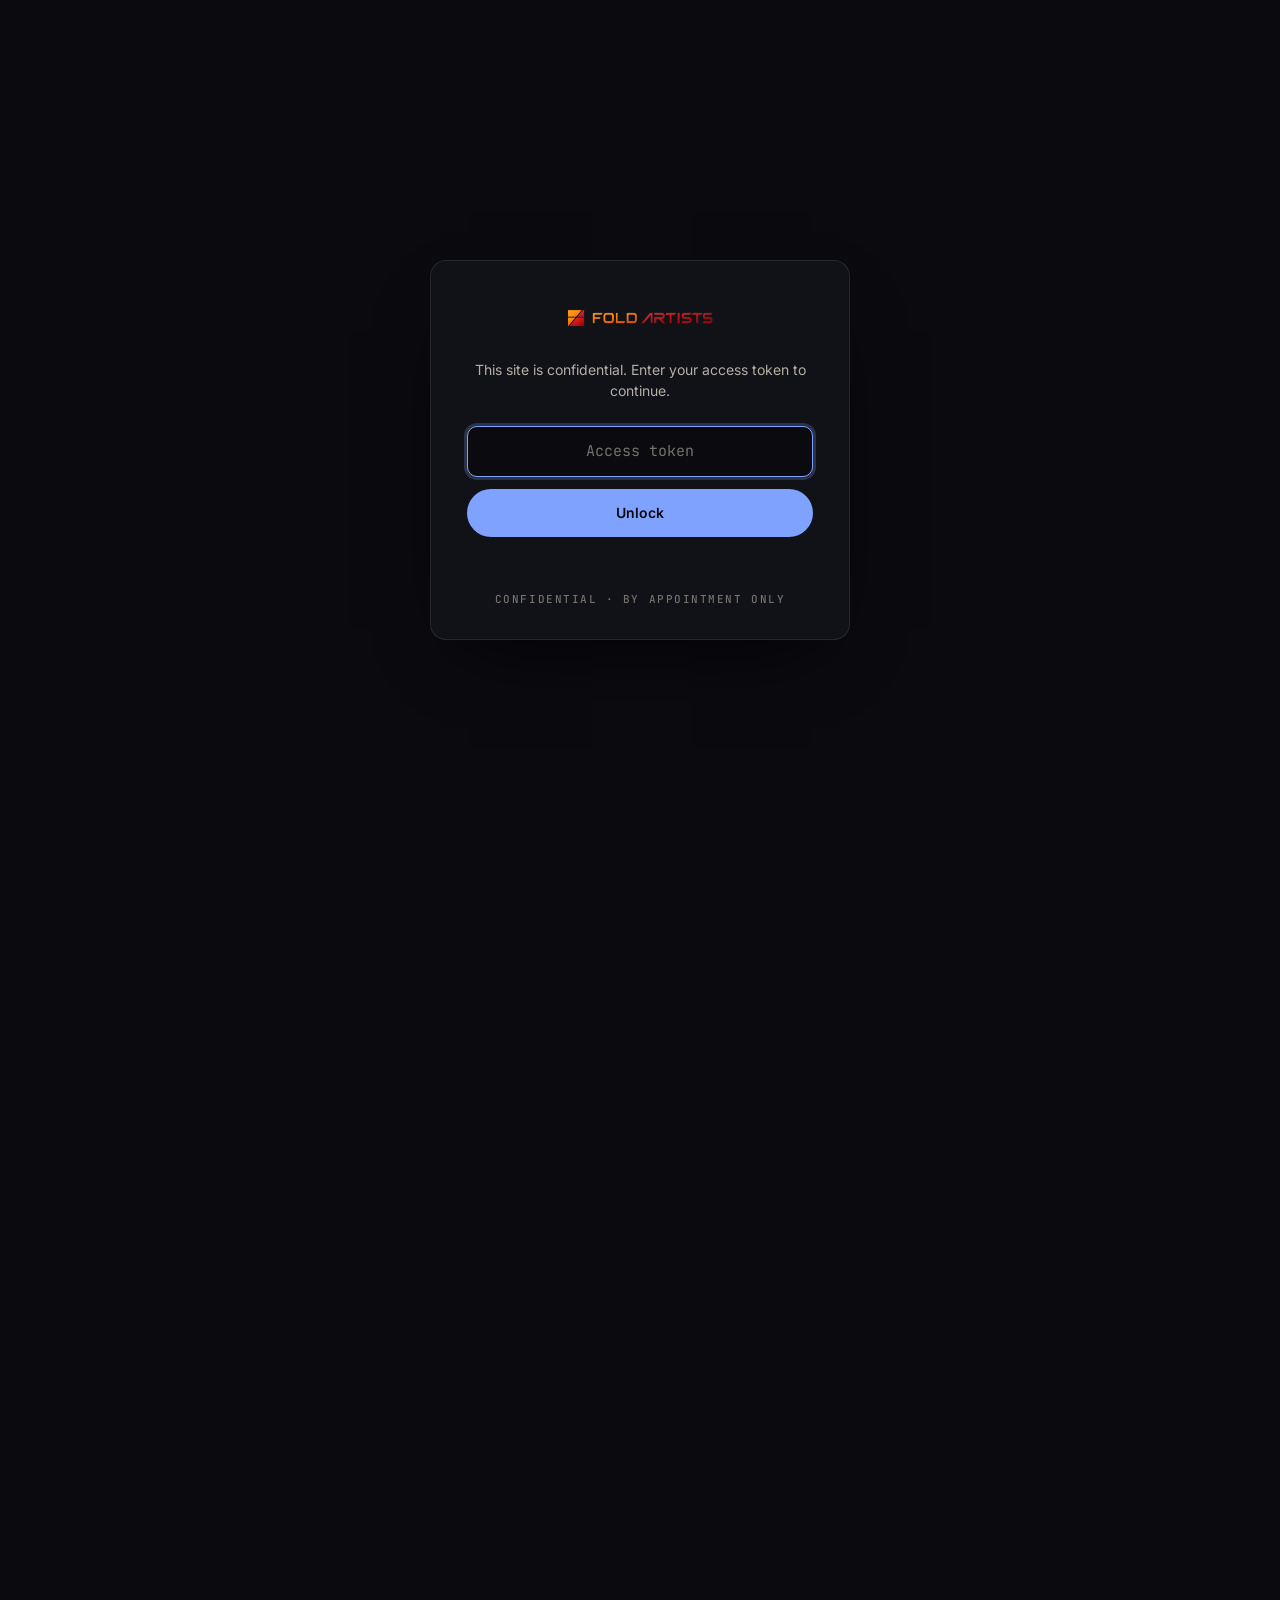
==== commit 7d2ef4e3: "antiwebslop pass: remove AI-template tells Ran cesaroeduardo/antiwebslop slop-lint (42 hits, 1 error" ====
--- a/index.html
+++ b/index.html
@@ -41,7 +41,6 @@
         <svg class="field-fallback" viewBox="0 0 1600 900" preserveAspectRatio="xMidYMid slice" aria-hidden="true" focusable="false"><defs><linearGradient id="fg0" x1="0" x2="1"><stop offset="0" stop-color="#E8820C" stop-opacity="0"/><stop offset="1" stop-color="#E8820C" stop-opacity=".9"/></linearGradient><linearGradient id="fg1" x1="0" x2="1"><stop offset="0" stop-color="#F2C14E" stop-opacity="0"/><stop offset="1" stop-color="#F2C14E" stop-opacity=".9"/></linearGradient><linearGradient id="fg2" x1="0" x2="1"><stop offset="0" stop-color="#9BE3C3" stop-opacity="0"/><stop offset="1" stop-color="#9BE3C3" stop-opacity=".9"/></linearGradient><linearGradient id="fg3" x1="0" x2="1"><stop offset="0" stop-color="#8FB0FF" stop-opacity="0"/><stop offset="1" stop-color="#8FB0FF" stop-opacity=".9"/></linearGradient><linearGradient id="fg4" x1="0" x2="1"><stop offset="0" stop-color="#B79BFF" stop-opacity="0"/><stop offset="1" stop-color="#B79BFF" stop-opacity=".9"/></linearGradient></defs><g fill="#F2EDE4"><circle cx="392" cy="186" r="1.4" opacity="0.14"/><circle cx="575" cy="348" r="0.8" opacity="0.26"/><circle cx="103" cy="400" r="0.8" opacity="0.15"/><circle cx="481" cy="697" r="0.8" opacity="0.18"/><circle cx="651" cy="788" r="1.3" opacity="0.23"/><circle cx="926" cy="107" r="1.6" opacity="0.20"/><circle cx="221" cy="161" r="1.0" opacity="0.35"/><circle cx="257" cy="512" r="1.3" opacity="0.22"/><circle cx="585" cy="119" r="0.8" opacity="0.18"/><circle cx="694" cy="395" r="1.0" opacity="0.28"/><circle cx="505" cy="299" r="1.5" opacity="0.32"/><circle cx="318" cy="506" r="1.2" opacity="0.37"/><circle cx="733" cy="290" r="1.7" opacity="0.15"/><circle cx="475" cy="644" r="0.9" opacity="0.26"/><circle cx="105" cy="577" r="1.5" opacity="0.28"/><circle cx="848" cy="309" r="1.4" opacity="0.29"/><circle cx="612" cy="417" r="1.5" opacity="0.38"/><circle cx="523" cy="574" r="0.8" opacity="0.32"/><circle cx="667" cy="823" r="1.5" opacity="0.20"/><circle cx="447" cy="578" r="0.7" opacity="0.25"/><circle cx="245" cy="161" r="0.8" opacity="0.34"/><circle cx="206" cy="259" r="1.1" opacity="0.36"/><circle cx="153" cy="412" r="1.2" opacity="0.37"/><circle cx="804" cy="725" r="1.0" opacity="0.24"/><circle cx="423" cy="740" r="1.7" opacity="0.16"/><circle cx="253" cy="247" r="0.9" opacity="0.26"/><circle cx="619" cy="271" r="0.7" opacity="0.24"/><circle cx="432" cy="500" r="1.7" opacity="0.31"/><circle cx="558" cy="539" r="1.4" opacity="0.14"/><circle cx="867" cy="662" r="1.6" opacity="0.34"/><circle cx="453" cy="374" r="0.8" opacity="0.30"/><circle cx="133" cy="123" r="0.9" opacity="0.17"/><circle cx="406" cy="112" r="0.7" opacity="0.16"/><circle cx="176" cy="347" r="0.7" opacity="0.36"/><circle cx="640" cy="184" r="1.0" opacity="0.22"/><circle cx="428" cy="165" r="1.5" opacity="0.40"/><circle cx="516" cy="438" r="0.8" opacity="0.15"/><circle cx="409" cy="272" r="1.5" opacity="0.17"/><circle cx="84" cy="791" r="1.2" opacity="0.16"/><circle cx="581" cy="92" r="1.2" opacity="0.39"/><circle cx="839" cy="598" r="1.0" opacity="0.22"/><circle cx="244" cy="656" r="1.2" opacity="0.34"/><circle cx="397" cy="241" r="1.5" opacity="0.40"/><circle cx="830" cy="681" r="1.5" opacity="0.33"/><circle cx="302" cy="463" r="1.1" opacity="0.13"/><circle cx="91" cy="283" r="1.0" opacity="0.31"/><circle cx="911" cy="410" r="1.6" opacity="0.40"/><circle cx="910" cy="348" r="0.9" opacity="0.18"/><circle cx="273" cy="227" r="1.3" opacity="0.37"/><circle cx="821" cy="434" r="1.4" opacity="0.34"/><circle cx="158" cy="571" r="1.6" opacity="0.34"/><circle cx="750" cy="433" r="0.9" opacity="0.34"/><circle cx="399" cy="677" r="1.7" opacity="0.23"/><circle cx="460" cy="788" r="1.4" opacity="0.17"/><circle cx="203" cy="186" r="1.6" opacity="0.35"/><circle cx="223" cy="697" r="1.7" opacity="0.30"/><circle cx="415" cy="487" r="0.8" opacity="0.12"/><circle cx="922" cy="563" r="1.2" opacity="0.38"/><circle cx="489" cy="731" r="1.5" opacity="0.18"/><circle cx="325" cy="293" r="0.9" opacity="0.28"/><circle cx="333" cy="389" r="0.8" opacity="0.37"/><circle cx="418" cy="418" r="1.3" opacity="0.37"/><circle cx="477" cy="766" r="1.2" opacity="0.27"/><circle cx="565" cy="86" r="1.1" opacity="0.17"/><circle cx="56" cy="676" r="0.9" opacity="0.25"/><circle cx="730" cy="493" r="1.0" opacity="0.27"/><circle cx="592" cy="665" r="0.8" opacity="0.28"/><circle cx="322" cy="281" r="1.5" opacity="0.26"/><circle cx="597" cy="647" r="1.6" opacity="0.24"/><circle cx="639" cy="454" r="1.2" opacity="0.31"/><circle cx="505" cy="475" r="1.2" opacity="0.38"/><circle cx="709" cy="735" r="1.6" opacity="0.19"/><circle cx="595" cy="785" r="1.5" opacity="0.16"/><circle cx="197" cy="406" r="0.8" opacity="0.19"/><circle cx="145" cy="578" r="1.5" opacity="0.37"/><circle cx="231" cy="613" r="1.4" opacity="0.16"/><circle cx="854" cy="803" r="0.9" opacity="0.39"/><circle cx="458" cy="440" r="1.7" opacity="0.35"/><circle cx="238" cy="398" r="1.2" opacity="0.21"/><circle cx="272" cy="313" r="1.4" opacity="0.13"/><circle cx="590" cy="405" r="0.7" opacity="0.21"/><circle cx="648" cy="459" r="0.8" opacity="0.40"/><circle cx="780" cy="807" r="0.8" opacity="0.19"/><circle cx="106" cy="661" r="1.0" opacity="0.16"/><circle cx="479" cy="761" r="1.5" opacity="0.19"/><circle cx="226" cy="767" r="1.3" opacity="0.32"/><circle cx="163" cy="115" r="1.4" opacity="0.24"/><circle cx="144" cy="781" r="1.3" opacity="0.34"/><circle cx="157" cy="719" r="0.8" opacity="0.36"/><circle cx="506" cy="328" r="1.3" opacity="0.38"/><circle cx="340" cy="170" r="1.2" opacity="0.19"/><circle cx="185" cy="194" r="0.8" opacity="0.18"/><circle cx="381" cy="303" r="1.5" opacity="0.20"/><circle cx="545" cy="206" r="1.0" opacity="0.13"/><circle cx="324" cy="84" r="1.4" opacity="0.27"/><circle cx="266" cy="431" r="1.6" opacity="0.15"/><circle cx="804" cy="399" r="1.2" opacity="0.35"/><circle cx="453" cy="455" r="1.4" opacity="0.40"/><circle cx="409" cy="701" r="1.4" opacity="0.30"/><circle cx="463" cy="335" r="0.8" opacity="0.16"/><circle cx="142" cy="632" r="1.0" opacity="0.17"/><circle cx="158" cy="708" r="1.6" opacity="0.31"/><circle cx="353" cy="255" r="1.0" opacity="0.25"/><circle cx="234" cy="409" r="1.0" opacity="0.39"/><circle cx="923" cy="486" r="0.9" opacity="0.39"/><circle cx="379" cy="342" r="0.7" opacity="0.23"/><circle cx="524" cy="452" r="0.9" opacity="0.26"/><circle cx="58" cy="272" r="0.8" opacity="0.23"/><circle cx="108" cy="89" r="1.0" opacity="0.19"/><circle cx="617" cy="472" r="1.5" opacity="0.30"/><circle cx="722" cy="737" r="1.1" opacity="0.21"/><circle cx="932" cy="185" r="1.4" opacity="0.30"/><circle cx="111" cy="703" r="1.6" opacity="0.30"/><circle cx="737" cy="686" r="0.8" opacity="0.27"/><circle cx="549" cy="703" r="1.5" opacity="0.35"/><circle cx="615" cy="747" r="1.4" opacity="0.31"/><circle cx="305" cy="96" r="0.8" opacity="0.22"/><circle cx="180" cy="704" r="1.3" opacity="0.30"/><circle cx="650" cy="587" r="1.2" opacity="0.12"/><circle cx="787" cy="638" r="1.2" opacity="0.27"/><circle cx="677" cy="122" r="1.4" opacity="0.19"/><circle cx="146" cy="273" r="1.4" opacity="0.18"/><circle cx="742" cy="810" r="1.2" opacity="0.23"/><circle cx="527" cy="589" r="1.5" opacity="0.29"/><circle cx="663" cy="131" r="0.8" opacity="0.19"/><circle cx="744" cy="302" r="1.3" opacity="0.12"/><circle cx="131" cy="275" r="1.4" opacity="0.31"/><circle cx="690" cy="292" r="1.2" opacity="0.25"/><circle cx="516" cy="162" r="1.6" opacity="0.18"/><circle cx="927" cy="780" r="0.7" opacity="0.25"/><circle cx="805" cy="804" r="1.1" opacity="0.20"/><circle cx="286" cy="787" r="0.9" opacity="0.28"/><circle cx="218" cy="468" r="1.7" opacity="0.16"/><circle cx="805" cy="457" r="1.6" opacity="0.32"/><circle cx="306" cy="751" r="1.2" opacity="0.13"/><circle cx="55" cy="444" r="1.2" opacity="0.20"/><circle cx="217" cy="332" r="1.0" opacity="0.36"/><circle cx="52" cy="640" r="1.5" opacity="0.15"/><circle cx="888" cy="611" r="1.6" opacity="0.20"/><circle cx="435" cy="369" r="1.7" opacity="0.28"/><circle cx="425" cy="396" r="1.0" opacity="0.13"/><circle cx="176" cy="703" r="1.0" opacity="0.38"/><circle cx="323" cy="273" r="1.2" opacity="0.17"/><circle cx="436" cy="795" r="1.6" opacity="0.35"/><circle cx="654" cy="763" r="1.6" opacity="0.27"/><circle cx="725" cy="109" r="1.4" opacity="0.25"/><circle cx="752" cy="559" r="1.0" opacity="0.13"/><circle cx="888" cy="168" r="1.2" opacity="0.22"/><circle cx="368" cy="631" r="1.7" opacity="0.19"/><circle cx="674" cy="299" r="1.3" opacity="0.23"/><circle cx="244" cy="194" r="0.9" opacity="0.37"/><circle cx="543" cy="238" r="1.6" opacity="0.40"/><circle cx="502" cy="178" r="0.9" opacity="0.15"/><circle cx="408" cy="141" r="0.9" opacity="0.19"/><circle cx="603" cy="743" r="1.4" opacity="0.24"/><circle cx="471" cy="468" r="1.1" opacity="0.21"/><circle cx="132" cy="282" r="1.7" opacity="0.16"/><circle cx="548" cy="548" r="1.6" opacity="0.18"/><circle cx="343" cy="260" r="1.1" opacity="0.24"/><circle cx="909" cy="714" r="1.6" opacity="0.13"/><circle cx="96" cy="608" r="1.6" opacity="0.25"/><circle cx="618" cy="72" r="1.1" opacity="0.38"/><circle cx="809" cy="719" r="1.7" opacity="0.19"/><circle cx="184" cy="189" r="1.2" opacity="0.31"/><circle cx="899" cy="618" r="1.3" opacity="0.33"/><circle cx="509" cy="489" r="0.7" opacity="0.34"/><circle cx="307" cy="767" r="1.3" opacity="0.21"/><circle cx="204" cy="262" r="1.3" opacity="0.32"/><circle cx="188" cy="125" r="1.2" opacity="0.28"/><circle cx="449" cy="241" r="1.3" opacity="0.12"/><circle cx="371" cy="420" r="1.7" opacity="0.30"/><circle cx="855" cy="431" r="0.9" opacity="0.19"/><circle cx="914" cy="605" r="1.0" opacity="0.13"/><circle cx="544" cy="582" r="1.1" opacity="0.19"/><circle cx="683" cy="771" r="0.9" opacity="0.13"/><circle cx="404" cy="390" r="1.4" opacity="0.18"/><circle cx="787" cy="631" r="1.2" opacity="0.18"/><circle cx="921" cy="308" r="1.5" opacity="0.18"/><circle cx="297" cy="647" r="1.0" opacity="0.39"/><circle cx="542" cy="214" r="0.9" opacity="0.24"/><circle cx="682" cy="789" r="0.8" opacity="0.23"/><circle cx="289" cy="808" r="0.8" opacity="0.13"/><circle cx="130" cy="369" r="1.6" opacity="0.37"/><circle cx="736" cy="826" r="1.6" opacity="0.21"/><circle cx="262" cy="780" r="1.4" opacity="0.13"/><circle cx="681" cy="358" r="1.1" opacity="0.21"/><circle cx="246" cy="74" r="1.0" opacity="0.22"/><circle cx="910" cy="166" r="1.7" opacity="0.18"/><circle cx="421" cy="693" r="1.5" opacity="0.24"/><circle cx="117" cy="430" r="1.1" opacity="0.38"/><circle cx="269" cy="347" r="1.6" opacity="0.13"/><circle cx="469" cy="686" r="1.5" opacity="0.13"/><circle cx="100" cy="119" r="1.6" opacity="0.19"/><circle cx="747" cy="751" r="1.0" opacity="0.20"/><circle cx="912" cy="538" r="1.0" opacity="0.32"/><circle cx="385" cy="280" r="0.7" opacity="0.33"/><circle cx="880" cy="551" r="1.6" opacity="0.13"/><circle cx="309" cy="431" r="1.7" opacity="0.39"/><circle cx="447" cy="262" r="1.1" opacity="0.26"/><circle cx="889" cy="210" r="1.5" opacity="0.33"/><circle cx="807" cy="656" r="1.3" opacity="0.21"/><circle cx="388" cy="346" r="1.5" opacity="0.14"/><circle cx="274" cy="641" r="0.9" opacity="0.14"/><circle cx="98" cy="490" r="1.0" opacity="0.39"/><circle cx="854" cy="819" r="1.0" opacity="0.14"/><circle cx="171" cy="449" r="1.4" opacity="0.25"/><circle cx="309" cy="387" r="1.3" opacity="0.31"/><circle cx="748" cy="712" r="1.4" opacity="0.15"/><circle cx="821" cy="294" r="1.3" opacity="0.22"/><circle cx="740" cy="223" r="0.9" opacity="0.19"/><circle cx="230" cy="740" r="1.3" opacity="0.21"/><circle cx="456" cy="822" r="1.2" opacity="0.18"/><circle cx="796" cy="566" r="1.7" opacity="0.15"/><circle cx="524" cy="691" r="1.5" opacity="0.38"/><circle cx="107" cy="294" r="0.8" opacity="0.17"/><circle cx="923" cy="513" r="1.6" opacity="0.22"/><circle cx="841" cy="412" r="1.0" opacity="0.34"/><circle cx="902" cy="152" r="1.3" opacity="0.29"/><circle cx="293" cy="351" r="0.8" opacity="0.18"/><circle cx="328" cy="525" r="1.4" opacity="0.18"/><circle cx="68" cy="319" r="1.4" opacity="0.17"/><circle cx="381" cy="226" r="1.5" opacity="0.27"/><circle cx="134" cy="149" r="1.1" opacity="0.27"/><circle cx="660" cy="141" r="0.9" opacity="0.31"/><circle cx="468" cy="286" r="1.0" opacity="0.39"/><circle cx="381" cy="500" r="1.1" opacity="0.24"/><circle cx="839" cy="825" r="1.1" opacity="0.18"/><circle cx="732" cy="226" r="0.7" opacity="0.37"/><circle cx="480" cy="692" r="1.1" opacity="0.37"/><circle cx="512" cy="195" r="0.7" opacity="0.27"/><circle cx="662" cy="760" r="0.8" opacity="0.29"/><circle cx="434" cy="453" r="0.8" opacity="0.20"/><circle cx="563" cy="772" r="0.8" opacity="0.26"/><circle cx="793" cy="803" r="0.9" opacity="0.16"/><circle cx="900" cy="810" r="1.2" opacity="0.13"/><circle cx="887" cy="365" r="1.6" opacity="0.29"/><circle cx="808" cy="193" r="1.5" opacity="0.18"/><circle cx="463" cy="712" r="1.5" opacity="0.17"/><circle cx="294" cy="374" r="1.2" opacity="0.23"/><circle cx="199" cy="259" r="1.4" opacity="0.37"/><circle cx="107" cy="497" r="1.5" opacity="0.13"/><circle cx="819" cy="161" r="1.3" opacity="0.27"/><circle cx="651" cy="303" r="1.1" opacity="0.28"/><circle cx="482" cy="570" r="1.1" opacity="0.24"/><circle cx="85" cy="540" r="1.2" opacity="0.19"/><circle cx="760" cy="662" r="1.2" opacity="0.17"/><circle cx="522" cy="153" r="0.8" opacity="0.24"/><circle cx="166" cy="406" r="1.2" opacity="0.13"/><circle cx="658" cy="134" r="1.4" opacity="0.34"/><circle cx="555" cy="113" r="1.2" opacity="0.23"/><circle cx="906" cy="175" r="1.6" opacity="0.40"/><circle cx="735" cy="688" r="0.9" opacity="0.39"/><circle cx="538" cy="795" r="1.6" opacity="0.17"/><circle cx="780" cy="776" r="0.8" opacity="0.22"/><circle cx="755" cy="192" r="1.6" opacity="0.20"/><circle cx="801" cy="181" r="1.2" opacity="0.38"/><circle cx="284" cy="271" r="1.2" opacity="0.21"/><circle cx="102" cy="210" r="0.9" opacity="0.38"/><circle cx="693" cy="749" r="0.9" opacity="0.34"/><circle cx="191" cy="473" r="1.3" opacity="0.22"/><circle cx="846" cy="492" r="1.3" opacity="0.37"/><circle cx="180" cy="823" r="1.3" opacity="0.23"/><circle cx="787" cy="272" r="1.7" opacity="0.28"/><circle cx="424" cy="650" r="1.1" opacity="0.17"/><circle cx="745" cy="109" r="1.5" opacity="0.19"/><circle cx="661" cy="816" r="1.3" opacity="0.31"/><circle cx="382" cy="73" r="0.7" opacity="0.16"/><circle cx="642" cy="399" r="1.2" opacity="0.37"/><circle cx="208" cy="244" r="1.4" opacity="0.13"/><circle cx="54" cy="340" r="0.8" opacity="0.22"/><circle cx="299" cy="513" r="1.3" opacity="0.18"/><circle cx="648" cy="431" r="0.8" opacity="0.38"/><circle cx="318" cy="185" r="0.8" opacity="0.30"/><circle cx="845" cy="663" r="1.1" opacity="0.19"/><circle cx="68" cy="560" r="1.3" opacity="0.22"/><circle cx="666" cy="407" r="1.6" opacity="0.33"/><circle cx="322" cy="755" r="0.7" opacity="0.27"/><circle cx="464" cy="252" r="0.8" opacity="0.34"/><circle cx="69" cy="488" r="1.6" opacity="0.16"/><circle cx="276" cy="532" r="1.2" opacity="0.30"/><circle cx="800" cy="204" r="1.0" opacity="0.20"/><circle cx="116" cy="744" r="1.5" opacity="0.32"/><circle cx="60" cy="710" r="1.4" opacity="0.25"/><circle cx="743" cy="414" r="0.9" opacity="0.15"/><circle cx="307" cy="101" r="1.0" opacity="0.33"/><circle cx="706" cy="711" r="1.4" opacity="0.19"/><circle cx="590" cy="402" r="1.5" opacity="0.27"/><circle cx="338" cy="557" r="1.7" opacity="0.18"/><circle cx="852" cy="84" r="1.0" opacity="0.19"/><circle cx="745" cy="786" r="1.4" opacity="0.21"/><circle cx="852" cy="320" r="0.9" opacity="0.37"/><circle cx="654" cy="596" r="1.4" opacity="0.39"/><circle cx="519" cy="707" r="1.4" opacity="0.36"/><circle cx="492" cy="620" r="1.3" opacity="0.21"/><circle cx="288" cy="543" r="0.8" opacity="0.38"/><circle cx="221" cy="92" r="0.8" opacity="0.38"/><circle cx="411" cy="179" r="0.7" opacity="0.13"/><circle cx="704" cy="551" r="1.4" opacity="0.33"/><circle cx="137" cy="518" r="1.1" opacity="0.35"/><circle cx="805" cy="746" r="0.8" opacity="0.36"/></g><path d="M302 463 C792 463 1064 290 1391 290" fill="none" stroke="url(#fg0)" stroke-width="3.0" stroke-linecap="round"/><circle cx="302" cy="463" r="3.3" fill="#E8820C" opacity=".85"/><path d="M888 168 C1061 168 1157 286 1272 286" fill="none" stroke="url(#fg1)" stroke-width="2.8" stroke-linecap="round"/><circle cx="888" cy="168" r="3.2" fill="#F2C14E" opacity=".85"/><path d="M322 281 C692 281 897 308 1143 308" fill="none" stroke="url(#fg2)" stroke-width="2.5" stroke-linecap="round"/><circle cx="322" cy="281" r="2.9" fill="#9BE3C3" opacity=".85"/><path d="M923 486 C1052 486 1124 313 1210 313" fill="none" stroke="url(#fg3)" stroke-width="0.8" stroke-linecap="round"/><circle cx="923" cy="486" r="1.7" fill="#8FB0FF" opacity=".85"/><path d="M914 605 C1067 605 1152 282 1254 282" fill="none" stroke="url(#fg4)" stroke-width="0.7" stroke-linecap="round"/><circle cx="914" cy="605" r="1.7" fill="#B79BFF" opacity=".85"/><path d="M505 299 C831 299 1012 302 1229 302" fill="none" stroke="url(#fg0)" stroke-width="0.7" stroke-linecap="round"/><circle cx="505" cy="299" r="1.7" fill="#E8820C" opacity=".85"/><path d="M654 763 C866 763 984 293 1126 293" fill="none" stroke="url(#fg1)" stroke-width="0.7" stroke-linecap="round"/><circle cx="654" cy="763" r="1.7" fill="#F2C14E" opacity=".85"/><path d="M1056 306.0 L1060 305.8 L1064 305.5 L1068 305.6 L1072 305.8 L1076 306.0 L1080 305.8 L1084 305.2 L1088 304.3 L1092 303.4 L1096 302.8 L1100 302.6 L1104 302.4 L1108 301.8 L1112 300.1 L1116 297.7 L1120 295.0 L1124 293.3 L1128 293.4 L1132 295.7 L1136 299.9 L1140 304.8 L1144 309.3 L1148 312.5 L1152 314.5 L1156 315.9 L1160 317.6 L1164 320.1 L1168 322.9 L1172 325.0 L1176 325.2 L1180 322.8 L1184 318.1 L1188 312.4 L1192 307.7 L1196 305.5 L1200 306.2 L1204 308.8 L1208 311.7 L1212 313.1 L1216 312.2 L1220 309.2 L1224 305.6 L1228 302.7 L1232 301.2 L1236 300.7 L1240 299.9 L1244 297.2 L1248 292.1 L1252 285.2 L1256 278.4 L1260 274.2 L1264 274.1 L1268 278.5 L1272 285.9 L1276 294.1 L1280 301.1 L1284 305.9 L1288 308.9 L1292 311.4 L1296 314.7 L1300 319.1 L1304 324.0 L1308 327.7 L1312 328.6 L1316 326.0 L1320 320.8 L1324 314.9 L1328 310.6 L1332 309.3 L1336 311.1 L1340 314.6 L1344 318.0 L1348 319.6 L1352 318.7 L1356 316.0 L1360 312.9 L1364 310.5 L1368 309.4 L1372 308.8 L1376 307.5 L1380 304.6 L1384 299.6 L1388 293.5 L1392 287.8 L1396 284.2 L1400 283.7 L1404 286.1 L1408 290.3 L1412 294.7 L1416 298.3 L1420 300.7 L1424 302.1 L1428 303.5 L1432 305.4 L1436 307.9 L1440 310.3 L1444 312.0 L1448 312.4 L1452 311.4 L1456 309.6 L1460 307.8 L1464 306.8 L1468 306.7 L1472 307.4 L1476 308.2 L1480 308.7 L1484 308.7 L1488 308.2 L1492 307.5 L1496 306.9 L1500 306.4 L1504 306.0" fill="none" stroke="#F2EDE4" stroke-opacity=".9" stroke-width="1.4"/><g fill="#F2EDE4" fill-opacity=".28"><rect x="1056" y="362" width="448" height="1"/><rect x="1056" y="362" width="1" height="8"/><rect x="1075" y="362" width="1" height="4"/><rect x="1093" y="362" width="1" height="4"/><rect x="1112" y="362" width="1" height="4"/><rect x="1131" y="362" width="1" height="4"/><rect x="1149" y="362" width="1" height="4"/><rect x="1168" y="362" width="1" height="8"/><rect x="1187" y="362" width="1" height="4"/><rect x="1205" y="362" width="1" height="4"/><rect x="1224" y="362" width="1" height="4"/><rect x="1243" y="362" width="1" height="4"/><rect x="1261" y="362" width="1" height="4"/><rect x="1280" y="362" width="1" height="8"/><rect x="1299" y="362" width="1" height="4"/><rect x="1317" y="362" width="1" height="4"/><rect x="1336" y="362" width="1" height="4"/><rect x="1355" y="362" width="1" height="4"/><rect x="1373" y="362" width="1" height="4"/><rect x="1392" y="362" width="1" height="8"/><rect x="1411" y="362" width="1" height="4"/><rect x="1429" y="362" width="1" height="4"/><rect x="1448" y="362" width="1" height="4"/><rect x="1467" y="362" width="1" height="4"/><rect x="1485" y="362" width="1" height="4"/><rect x="1504" y="362" width="1" height="8"/></g></svg>
     </div>
     <div class="container hero-grid">
-        <p class="meta plane-front reveal">Fold Artists &middot; Patent-pending LUMINA™</p>
         <h1 id="home-title" class="huge-1 lines plane-back"><span class="line">Music shapes AI.</span> <span class="line dim">We measure how.</span></h1>
         <div class="front-cluster plane-front">
             <div class="stack">
@@ -63,7 +62,6 @@
 
 <section class="statement" aria-labelledby="q-title">
     <div class="container">
-        <p class="meta reveal">The question</p>
         <h2 id="q-title" class="huge-2 reveal">Which musical works influenced this output, <span class="dim">and by how much?</span></h2>
     </div>
 </section>
@@ -71,7 +69,6 @@
 <section class="section alt" aria-labelledby="challenge-title">
     <div class="container split">
         <div>
-            <p class="meta reveal">01 &middot; The problem</p>
             <h2 id="challenge-title" class="huge-2 reveal" style="margin-top:28px">The next challenge <span class="dim">in music licensing.</span></h2>
         </div>
         <div class="text">
@@ -85,7 +82,6 @@
 <section class="section" aria-labelledby="lumina-title">
     <div class="container split">
         <div>
-            <p class="meta reveal">02 &middot; Introducing LUMINA™</p>
             <h2 id="lumina-title" class="huge-2 reveal" style="margin-top:28px">Looking inside the model.</h2>
         </div>
         <div class="text">
@@ -100,27 +96,20 @@
 <section class="section section-tight" aria-labelledby="value-title">
     <div class="container">
         <div class="section-head">
-            <p class="meta reveal">03 &middot; Applications</p>
             <h2 id="value-title" class="huge-2 reveal">From human influence <span class="dim">to economic value.</span></h2>
         </div>
         <div class="bento">
             <article class="panel wide reveal">
-                <span class="index">01</span>
                 <h3 class="card-title">Understanding contribution</h3>
                 <p>Identify and assess the influence of music within an AI model's training data. Give rightsholders and AI platforms a clearer picture of how repertoire may contribute to generated outputs.</p>
-                <span class="huge-in-panel" aria-hidden="true">01</span>
             </article>
             <article class="panel tall reveal d1">
-                <span class="index">02</span>
                 <h3 class="card-title">Supporting licensing</h3>
                 <p>Provide evidence that can inform licensing discussions, reporting and the development of new royalty compensation arrangements. Commercial terms and royalty allocation rules remain matters for the parties involved.</p>
-                <span class="huge-in-panel" aria-hidden="true">02</span>
             </article>
             <article class="panel wide reveal d2">
-                <span class="index">03</span>
                 <h3 class="card-title">Connecting the music business</h3>
                 <p>Explore how attribution data can support the systems that already manage music rights, metadata, distribution and payments.</p>
-                <span class="huge-in-panel" aria-hidden="true">03</span>
             </article>
         </div>
         <p class="reveal" style="margin-top:28px"><a class="link-arrow" href="/applications/" data-cta="home-applications">See the applications <svg class="arrow" viewBox="0 0 14 14" aria-hidden="true"><path d="M1 7h11M8 3l4 4-4 4" fill="none" stroke="currentColor" stroke-width="1.6" stroke-linecap="round" stroke-linejoin="round"/></svg></a></p>
@@ -130,7 +119,6 @@
 <section class="section alt" aria-labelledby="team-title">
     <div class="container split">
         <div>
-            <p class="meta reveal">04 &middot; The company</p>
             <h2 id="team-title" class="huge-2 reveal" style="margin-top:28px">Proprietary technology. <span class="dim">Experienced leadership.</span></h2>
         </div>
         <div class="text">
--- a/styles.css
+++ b/styles.css
@@ -26,8 +26,8 @@
   --font: 'Inter', system-ui, -apple-system, 'Segoe UI', sans-serif;
   --mono: 'JetBrains Mono', ui-monospace, 'SFMono-Regular', monospace;
 
-  --huge-1: clamp(2.9rem, 9vw, 9rem);
-  --huge-2: clamp(2.4rem, 6vw, 5.5rem);
+  --huge-1: clamp(2.75rem, 7vw, 6rem);
+  --huge-2: clamp(2.25rem, 4.8vw, 4.5rem);
   --tiny: 0.9375rem;
   --micro: 0.6875rem;
 
@@ -73,8 +73,10 @@
   text-wrap: balance;
   overflow-wrap: break-word;
 }
-.huge-1 { font-size: var(--huge-1); line-height: .92; letter-spacing: -0.055em; }
-.huge-2 { font-size: var(--huge-2); line-height: .95; letter-spacing: -0.045em; }
+.huge-1 { font-size: var(--huge-1); line-height: .95; letter-spacing: -0.04em; }
+.huge-2 { font-size: var(--huge-2); line-height: .98; letter-spacing: -0.035em; }
+.huge-1, .huge-2 { text-wrap: balance; }
+.body { text-wrap: pretty; }
 .huge-1 .dim, .huge-2 .dim { color: var(--ink-3); }
 
 .meta {
@@ -133,7 +135,7 @@
   transition: background .3s, border-color .3s, backdrop-filter .3s;
   border-bottom: 1px solid transparent;
 }
-.nav.scrolled { background: rgba(var(--bg-rgb), .85); backdrop-filter: blur(12px); -webkit-backdrop-filter: blur(12px); border-bottom-color: var(--line); }
+.nav.scrolled { background: var(--bg); border-bottom-color: var(--line); }
 .nav .container { height: 100%; display: flex; align-items: center; justify-content: space-between; gap: 24px; }
 .nav-logo { display: flex; align-items: center; min-height: 44px; }
 .nav-logo img { height: 22px; width: auto; }
@@ -174,7 +176,7 @@
   .nav-open .nav-links { opacity: 1; visibility: visible; transform: none; }
   .nav-open .nav { background: var(--bg); }
   .nav-links a:not(.btn) {
-    font-size: clamp(2.2rem, 10vw, 3.2rem); font-weight: 800; letter-spacing: -0.045em; line-height: 1.1; padding: 6px 0;
+    font-size: clamp(2.2rem, 10vw, 3.2rem); font-weight: 800; letter-spacing: -0.035em; line-height: 1.1; padding: 6px 0;
   }
   .nav-links a[aria-current="page"]::after { left: auto; right: -14px; bottom: auto; top: 50%; margin: -2.5px 0 0; }
   .nav-links .btn { margin-top: 28px; }
@@ -186,13 +188,6 @@
   min-height: 100svh; padding: 120px 0 64px;
   display: flex; align-items: flex-end; overflow: hidden;
 }
-.hero::before { /* dot grid paper texture */
-  content: ""; position: absolute; inset: 0; z-index: -1;
-  background-image: radial-gradient(rgba(var(--ink-rgb), .09) 1px, transparent 1.2px);
-  background-size: 28px 28px;
-  -webkit-mask-image: radial-gradient(ellipse 80% 70% at 60% 45%, #000 20%, transparent 75%);
-          mask-image: radial-gradient(ellipse 80% 70% at 60% 45%, #000 20%, transparent 75%);
-}
 .plane { position: relative; }
 .plane-back { z-index: 0; }
 .plane-mid { position: absolute; inset: 0; z-index: 1; pointer-events: none; }
@@ -206,7 +201,7 @@
 .plane-mid canvas[hidden] + .field-fallback { display: block; }
 
 .hero-grid { display: grid; gap: 40px; }
-.hero h1 { position: relative; z-index: 0; max-width: 11ch; }
+.hero h1 { position: relative; z-index: 0; max-width: 15ch; }
 .hero .front-cluster {
   position: relative; z-index: 2;
   display: grid; grid-template-columns: minmax(0, 34rem) auto; align-items: end; justify-content: space-between; gap: 32px 48px;
@@ -219,7 +214,7 @@
 .ghost {
   position: absolute; left: 50%; top: 50%; transform: translate(-50%, -54%);
   z-index: 0; white-space: nowrap; pointer-events: none; user-select: none;
-  font-weight: 800; letter-spacing: -0.06em; line-height: .8;
+  font-weight: 800; letter-spacing: -0.04em; line-height: .8;
   font-size: clamp(6rem, 27vw, 26rem); color: var(--ink-ghost);
 }
 .ghost sup { font-size: .18em; vertical-align: top; letter-spacing: 0; position: relative; top: .5em; }
@@ -240,7 +235,7 @@
 
 /* Statement: the site-wide question, huge, bleeding */
 .statement { padding: clamp(120px, 16vw, 220px) 0; position: relative; overflow: hidden; }
-.statement .huge-2 { font-size: clamp(2.6rem, 7.4vw, 7.25rem); max-width: 15ch; }
+.statement .huge-2 { font-size: clamp(2.5rem, 6vw, 5.75rem); max-width: 16ch; }
 .statement .meta { margin-bottom: 32px; }
 .statement-foot { margin-top: 48px; display: flex; flex-wrap: wrap; justify-content: space-between; gap: 24px; align-items: end; }
 
@@ -251,31 +246,21 @@
   padding: clamp(24px, 3vw, 36px);
   transition: border-color .3s var(--ease), background .3s var(--ease);
 }
-.panel::before {
-  content: ""; position: absolute; inset: 0; z-index: -1; opacity: 0; transition: opacity .35s;
-  background: radial-gradient(380px circle at var(--mx, 50%) var(--my, 50%), rgba(var(--ink-rgb), .05), transparent 60%);
-}
 .panel:hover { border-color: var(--line-strong); background: var(--surface-hover); }
-.panel:hover::before { opacity: 1; }
 .panel .index { font: 500 var(--micro)/1 var(--mono); letter-spacing: .14em; color: var(--ink-3); }
-.panel .card-title { margin: 56px 0 12px; }
+.panel .card-title { margin: 0 0 12px; }
 .panel p { color: var(--ink-2); }
 
-.grid-3 { display: grid; grid-template-columns: repeat(3, minmax(0, 1fr)); gap: 16px; }
-.grid-2 { display: grid; grid-template-columns: repeat(2, minmax(0, 1fr)); gap: 16px; }
+/* slop-lint-disable-next-line three-col-grid: uneven bento (one wide, one tall), not three equal cards */
 .bento { display: grid; grid-template-columns: repeat(3, minmax(0, 1fr)); gap: 16px; }
 .bento .wide { grid-column: span 2; }
 .bento .tall { grid-row: span 2; }
-.panel .huge-in-panel { /* a panel's "one huge thing" */
-  font-weight: 800; letter-spacing: -0.05em; line-height: .9; color: var(--ink-ghost);
-  font-size: clamp(4rem, 9vw, 8rem); position: absolute; right: -0.04em; bottom: -0.12em; z-index: -1; pointer-events: none;
-}
 @media (max-width: 960px) {
-  .grid-3, .bento { grid-template-columns: 1fr 1fr; }
+  .bento { grid-template-columns: 1fr 1fr; }
   .bento .wide { grid-column: span 2; }
 }
 @media (max-width: 760px) {
-  .grid-3, .grid-2, .bento { grid-template-columns: 1fr; }
+  .bento { grid-template-columns: 1fr; }
   .bento .wide { grid-column: auto; }
   .bento .tall { grid-row: auto; }
 }
@@ -284,7 +269,7 @@
 .contrast { display: grid; grid-template-columns: 1fr 1fr; border: 1px solid var(--line); border-radius: var(--radius); overflow: hidden; }
 .contrast > div { padding: clamp(28px, 4vw, 48px); display: grid; gap: 14px; align-content: start; }
 .contrast > div + div { border-left: 1px solid var(--line); background: var(--surface); }
-.contrast .word { font-weight: 800; letter-spacing: -0.05em; line-height: .9; font-size: clamp(2.6rem, 5.5vw, 5rem); color: var(--ink); }
+.contrast .word { font-weight: 800; letter-spacing: -0.035em; line-height: .9; font-size: clamp(2.6rem, 5.5vw, 5rem); color: var(--ink); }
 .contrast > div:first-child .word { color: var(--ink-3); }
 @media (max-width: 760px) {
   .contrast { grid-template-columns: 1fr; }
@@ -305,21 +290,12 @@
 }
 @media (max-width: 760px) { .viz { aspect-ratio: 4 / 5; } }
 
-/* Final CTA panel with signal border beam (the one clickable panel) */
+/* Final CTA panel */
 .cta-panel {
   position: relative; isolation: isolate; border-radius: calc(var(--radius) + 8px);
   padding: clamp(40px, 7vw, 96px); background: var(--surface); overflow: hidden;
 }
-.cta-panel::before { /* beam */
-  content: ""; position: absolute; inset: 0; z-index: -2; border-radius: inherit; padding: 1px;
-  background: conic-gradient(from var(--beam, 0deg), transparent 0 70%, rgba(var(--signal-rgb), .9) 82%, transparent 92%);
-  -webkit-mask: linear-gradient(#000 0 0) content-box, linear-gradient(#000 0 0);
-  -webkit-mask-composite: xor; mask-composite: exclude;
-  animation: beam 7s linear infinite;
-}
-.cta-panel::after { content: ""; position: absolute; inset: 1px; z-index: -1; border-radius: inherit; background: var(--surface); box-shadow: inset 0 0 0 1px var(--line); }
-@property --beam { syntax: '<angle>'; initial-value: 0deg; inherits: false; }
-@keyframes beam { to { --beam: 360deg; } }
+.cta-panel { border: 1px solid var(--line-strong); }
 .cta-panel .huge-2 { max-width: 12ch; }
 .cta-panel .cta-inner { display: grid; grid-template-columns: minmax(0, 1.3fr) minmax(0, 1fr); gap: 40px; align-items: end; }
 .cta-panel .cta-inner .text { display: grid; gap: 24px; }
@@ -328,6 +304,7 @@
 /* ---------- People ---------- */
 .people-group + .people-group { margin-top: clamp(80px, 10vw, 140px); }
 .people-grid { display: grid; grid-template-columns: repeat(4, minmax(0, 1fr)); gap: 16px; }
+/* slop-lint-disable-next-line three-col-grid: people roster grid, not feature cards */
 @media (max-width: 1100px) { .people-grid { grid-template-columns: repeat(3, minmax(0, 1fr)); } }
 @media (max-width: 860px) { .people-grid { grid-template-columns: repeat(2, minmax(0, 1fr)); } }
 @media (max-width: 520px) { .people-grid { grid-template-columns: 1fr; } }
@@ -339,7 +316,7 @@
 .person:hover .portrait img, .person:focus-within .portrait img { filter: none; }
 .person .monogram {
   position: absolute; inset: 0; display: flex; align-items: flex-end; justify-content: flex-start;
-  padding: 0 0 0 14px; font-weight: 800; letter-spacing: -0.07em; line-height: .78;
+  padding: 0 0 0 14px; font-weight: 800; letter-spacing: -0.04em; line-height: .78;
   font-size: clamp(6rem, 13vw, 9.5rem); color: var(--ink-ghost); user-select: none;
 }
 .person .person-body { padding: 20px 22px 22px; display: grid; gap: 6px; flex: 1; align-content: start; }
@@ -372,7 +349,7 @@
 .field textarea { min-height: 140px; resize: vertical; line-height: 1.6; }
 .field input::placeholder, .field textarea::placeholder { color: var(--ink-3); }
 .field input:hover, .field textarea:hover { border-color: var(--line-strong); }
-.field input:focus, .field textarea:focus { outline: none; border-color: var(--signal); box-shadow: 0 0 0 3px rgba(var(--signal-rgb), .22); }
+.field input:focus, .field textarea:focus { outline: 2px solid transparent; border-color: var(--signal); box-shadow: 0 0 0 3px rgba(var(--signal-rgb), .22); }
 .field[data-invalid] input, .field[data-invalid] textarea { border-color: var(--error); }
 .field .err { color: var(--error); font-size: 0.8125rem; min-height: 0; }
 fieldset.field { border: 0; margin: 0; padding: 0; min-width: 0; }
@@ -427,3 +404,16 @@
 
 [data-cols] { align-items: start; }
 @media (max-width: 860px) { [data-cols] { grid-template-columns: 1fr !important; } }
+
+/* Ruled rows: audiences / who-we-work-with (replaces equal 3-up cards) */
+.rows { border-top: 1px solid var(--line); }
+.rows > article {
+  display: grid; grid-template-columns: minmax(0, 1fr) minmax(0, 1.4fr); gap: 12px 48px;
+  padding: 28px 0; border-bottom: 1px solid var(--line); background: none; border-radius: 0; border-left: 0; border-right: 0; border-top: 0;
+}
+.rows > article.panel { padding-left: 0; padding-right: 0; }
+.rows > article.panel:hover { background: none; border-color: var(--line); }
+.rows .card-title { margin: 0; font-size: var(--tiny); }
+.rows p { max-width: 38rem; }
+.card-title .dim { color: var(--ink-3); font-weight: 500; }
+@media (max-width: 760px) { .rows > article { grid-template-columns: 1fr; } }
--- a/gate.css
+++ b/gate.css
@@ -12,15 +12,7 @@
 }
 #fold-gate.unlocked { opacity: 0; visibility: hidden; pointer-events: none; }
 
-#fold-gate-bg {
-    position: absolute;
-    inset: 0;
-    pointer-events: none;
-    background-image: radial-gradient(rgba(242, 237, 228, 0.09) 1px, transparent 1.2px);
-    background-size: 28px 28px;
-    -webkit-mask-image: radial-gradient(ellipse 60% 55% at 50% 50%, #000 10%, transparent 70%);
-            mask-image: radial-gradient(ellipse 60% 55% at 50% 50%, #000 10%, transparent 70%);
-}
+#fold-gate-bg { display: none; }
 
 #fold-gate-card {
     position: relative;
@@ -48,13 +40,14 @@
     border: 1px solid rgba(242, 237, 228, 0.12);
     border-radius: 10px;
     color: #F2EDE4;
-    outline: none;
+    outline: 2px solid transparent;
     transition: border-color 0.2s, box-shadow 0.2s;
     text-align: center;
 }
 #fold-gate-input::placeholder { color: #75716B; }
 #fold-gate-input:focus { border-color: #7FA2FF; box-shadow: 0 0 0 3px rgba(127, 162, 255, 0.22); }
-#fold-gate-input.error { border-color: #F08A7A; box-shadow: 0 0 0 3px rgba(240, 138, 122, 0.18); animation: gate-shake 0.4s ease; }
+#fold-gate-input.error { border-color: #F08A7A; box-shadow: 0 0 0 3px rgba(240, 138, 122, 0.18); }
+@media (prefers-reduced-motion: no-preference) { #fold-gate-input.error { animation: gate-shake 0.4s ease; } }
 @keyframes gate-shake { 0%, 100% { transform: translateX(0); } 25% { transform: translateX(-6px); } 75% { transform: translateX(6px); } }
 
 #fold-gate-submit {
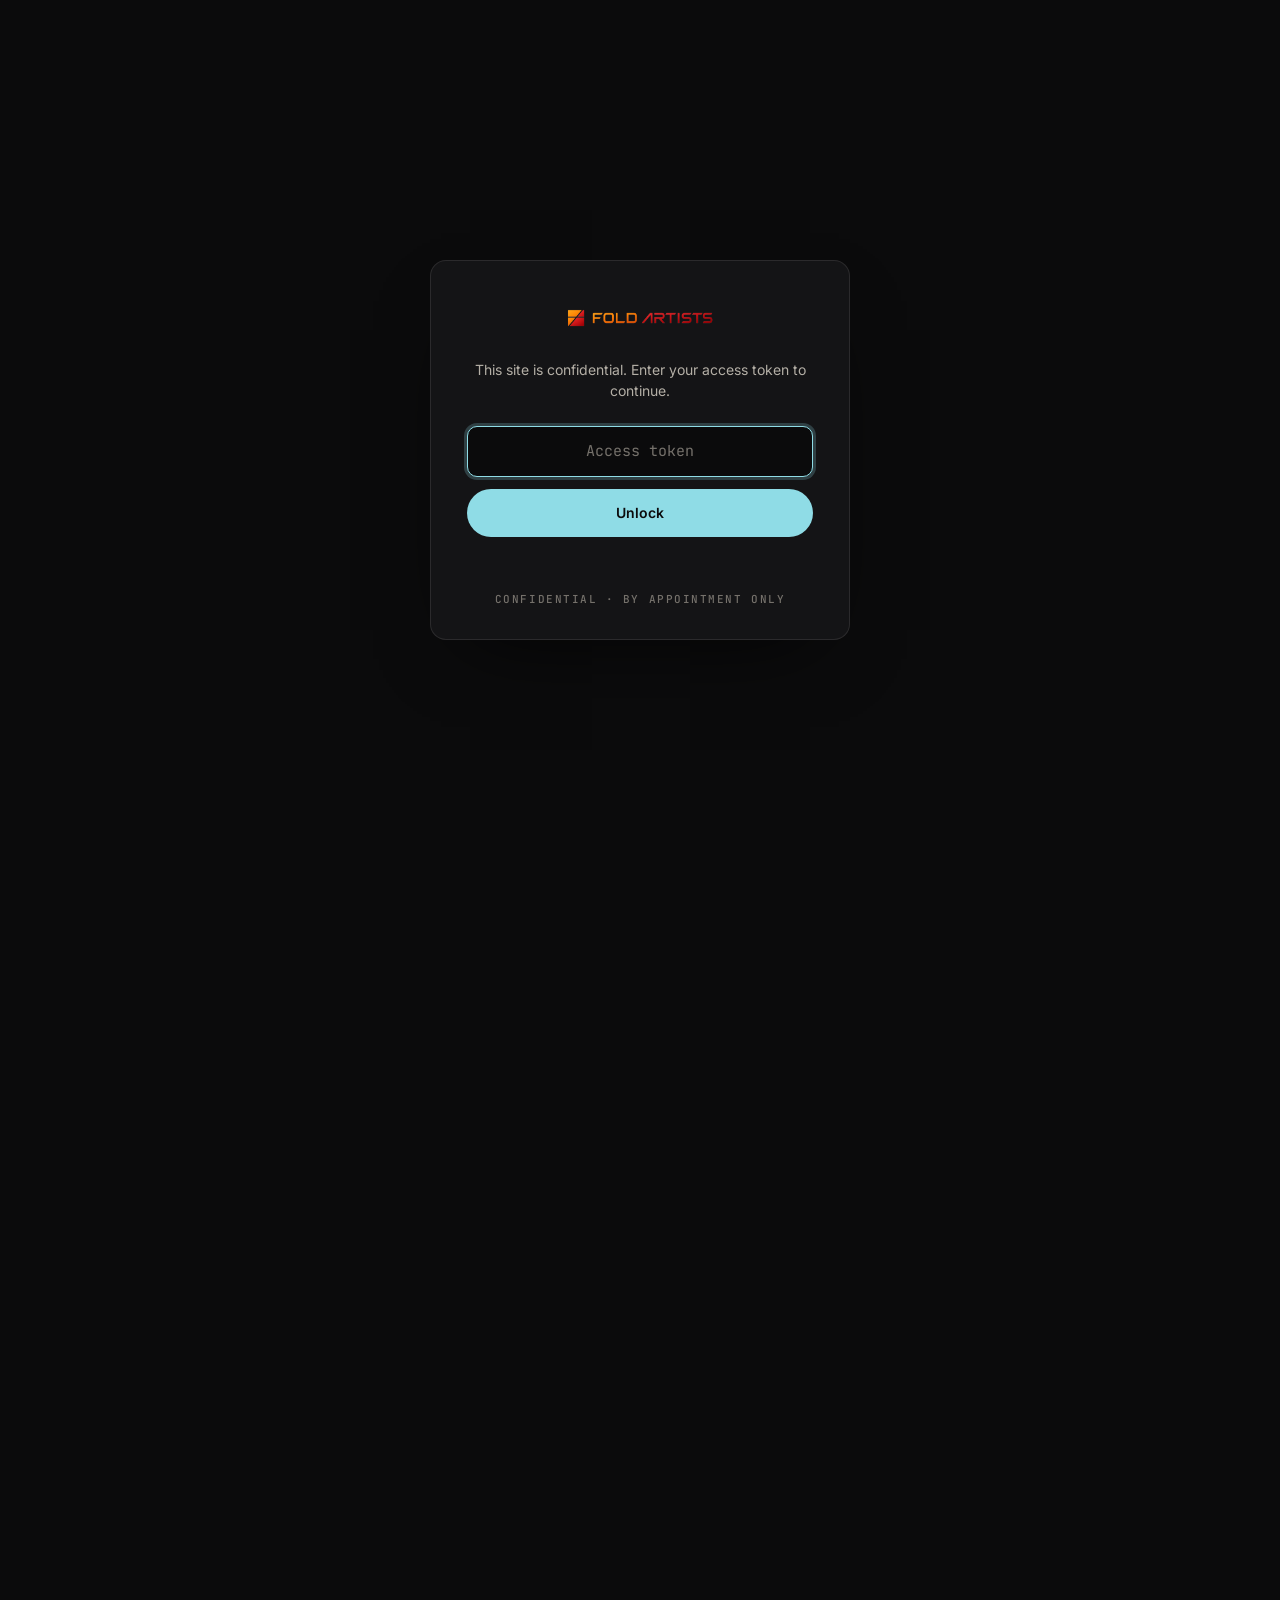
==== commit 89cec906: "Align palette and headline with Eric's brief Neutral almost-black and graphite (#0B0B0C / #141416 / " ====
--- a/index.html
+++ b/index.html
@@ -12,7 +12,7 @@
     <meta property="og:title" content="Fold Artists | Generative AI Music Attribution Technology">
     <meta property="og:description" content="Fold Artists develops proprietary technology for measuring training-data influence in generative AI music, supporting attribution, licensing and future compensation models.">
     <meta property="og:url" content="https://foldmgt.com/">
-    <meta name="theme-color" content="#0A0A0F">
+    <meta name="theme-color" content="#0B0B0C">
     <link rel="icon" href="/assets/fold-artists-logo.png" type="image/png">
     <link rel="preconnect" href="https://fonts.googleapis.com">
     <link rel="preconnect" href="https://fonts.gstatic.com" crossorigin>
@@ -41,7 +41,7 @@
         <svg class="field-fallback" viewBox="0 0 1600 900" preserveAspectRatio="xMidYMid slice" aria-hidden="true" focusable="false"><defs><linearGradient id="fg0" x1="0" x2="1"><stop offset="0" stop-color="#E8820C" stop-opacity="0"/><stop offset="1" stop-color="#E8820C" stop-opacity=".9"/></linearGradient><linearGradient id="fg1" x1="0" x2="1"><stop offset="0" stop-color="#F2C14E" stop-opacity="0"/><stop offset="1" stop-color="#F2C14E" stop-opacity=".9"/></linearGradient><linearGradient id="fg2" x1="0" x2="1"><stop offset="0" stop-color="#9BE3C3" stop-opacity="0"/><stop offset="1" stop-color="#9BE3C3" stop-opacity=".9"/></linearGradient><linearGradient id="fg3" x1="0" x2="1"><stop offset="0" stop-color="#8FB0FF" stop-opacity="0"/><stop offset="1" stop-color="#8FB0FF" stop-opacity=".9"/></linearGradient><linearGradient id="fg4" x1="0" x2="1"><stop offset="0" stop-color="#B79BFF" stop-opacity="0"/><stop offset="1" stop-color="#B79BFF" stop-opacity=".9"/></linearGradient></defs><g fill="#F2EDE4"><circle cx="392" cy="186" r="1.4" opacity="0.14"/><circle cx="575" cy="348" r="0.8" opacity="0.26"/><circle cx="103" cy="400" r="0.8" opacity="0.15"/><circle cx="481" cy="697" r="0.8" opacity="0.18"/><circle cx="651" cy="788" r="1.3" opacity="0.23"/><circle cx="926" cy="107" r="1.6" opacity="0.20"/><circle cx="221" cy="161" r="1.0" opacity="0.35"/><circle cx="257" cy="512" r="1.3" opacity="0.22"/><circle cx="585" cy="119" r="0.8" opacity="0.18"/><circle cx="694" cy="395" r="1.0" opacity="0.28"/><circle cx="505" cy="299" r="1.5" opacity="0.32"/><circle cx="318" cy="506" r="1.2" opacity="0.37"/><circle cx="733" cy="290" r="1.7" opacity="0.15"/><circle cx="475" cy="644" r="0.9" opacity="0.26"/><circle cx="105" cy="577" r="1.5" opacity="0.28"/><circle cx="848" cy="309" r="1.4" opacity="0.29"/><circle cx="612" cy="417" r="1.5" opacity="0.38"/><circle cx="523" cy="574" r="0.8" opacity="0.32"/><circle cx="667" cy="823" r="1.5" opacity="0.20"/><circle cx="447" cy="578" r="0.7" opacity="0.25"/><circle cx="245" cy="161" r="0.8" opacity="0.34"/><circle cx="206" cy="259" r="1.1" opacity="0.36"/><circle cx="153" cy="412" r="1.2" opacity="0.37"/><circle cx="804" cy="725" r="1.0" opacity="0.24"/><circle cx="423" cy="740" r="1.7" opacity="0.16"/><circle cx="253" cy="247" r="0.9" opacity="0.26"/><circle cx="619" cy="271" r="0.7" opacity="0.24"/><circle cx="432" cy="500" r="1.7" opacity="0.31"/><circle cx="558" cy="539" r="1.4" opacity="0.14"/><circle cx="867" cy="662" r="1.6" opacity="0.34"/><circle cx="453" cy="374" r="0.8" opacity="0.30"/><circle cx="133" cy="123" r="0.9" opacity="0.17"/><circle cx="406" cy="112" r="0.7" opacity="0.16"/><circle cx="176" cy="347" r="0.7" opacity="0.36"/><circle cx="640" cy="184" r="1.0" opacity="0.22"/><circle cx="428" cy="165" r="1.5" opacity="0.40"/><circle cx="516" cy="438" r="0.8" opacity="0.15"/><circle cx="409" cy="272" r="1.5" opacity="0.17"/><circle cx="84" cy="791" r="1.2" opacity="0.16"/><circle cx="581" cy="92" r="1.2" opacity="0.39"/><circle cx="839" cy="598" r="1.0" opacity="0.22"/><circle cx="244" cy="656" r="1.2" opacity="0.34"/><circle cx="397" cy="241" r="1.5" opacity="0.40"/><circle cx="830" cy="681" r="1.5" opacity="0.33"/><circle cx="302" cy="463" r="1.1" opacity="0.13"/><circle cx="91" cy="283" r="1.0" opacity="0.31"/><circle cx="911" cy="410" r="1.6" opacity="0.40"/><circle cx="910" cy="348" r="0.9" opacity="0.18"/><circle cx="273" cy="227" r="1.3" opacity="0.37"/><circle cx="821" cy="434" r="1.4" opacity="0.34"/><circle cx="158" cy="571" r="1.6" opacity="0.34"/><circle cx="750" cy="433" r="0.9" opacity="0.34"/><circle cx="399" cy="677" r="1.7" opacity="0.23"/><circle cx="460" cy="788" r="1.4" opacity="0.17"/><circle cx="203" cy="186" r="1.6" opacity="0.35"/><circle cx="223" cy="697" r="1.7" opacity="0.30"/><circle cx="415" cy="487" r="0.8" opacity="0.12"/><circle cx="922" cy="563" r="1.2" opacity="0.38"/><circle cx="489" cy="731" r="1.5" opacity="0.18"/><circle cx="325" cy="293" r="0.9" opacity="0.28"/><circle cx="333" cy="389" r="0.8" opacity="0.37"/><circle cx="418" cy="418" r="1.3" opacity="0.37"/><circle cx="477" cy="766" r="1.2" opacity="0.27"/><circle cx="565" cy="86" r="1.1" opacity="0.17"/><circle cx="56" cy="676" r="0.9" opacity="0.25"/><circle cx="730" cy="493" r="1.0" opacity="0.27"/><circle cx="592" cy="665" r="0.8" opacity="0.28"/><circle cx="322" cy="281" r="1.5" opacity="0.26"/><circle cx="597" cy="647" r="1.6" opacity="0.24"/><circle cx="639" cy="454" r="1.2" opacity="0.31"/><circle cx="505" cy="475" r="1.2" opacity="0.38"/><circle cx="709" cy="735" r="1.6" opacity="0.19"/><circle cx="595" cy="785" r="1.5" opacity="0.16"/><circle cx="197" cy="406" r="0.8" opacity="0.19"/><circle cx="145" cy="578" r="1.5" opacity="0.37"/><circle cx="231" cy="613" r="1.4" opacity="0.16"/><circle cx="854" cy="803" r="0.9" opacity="0.39"/><circle cx="458" cy="440" r="1.7" opacity="0.35"/><circle cx="238" cy="398" r="1.2" opacity="0.21"/><circle cx="272" cy="313" r="1.4" opacity="0.13"/><circle cx="590" cy="405" r="0.7" opacity="0.21"/><circle cx="648" cy="459" r="0.8" opacity="0.40"/><circle cx="780" cy="807" r="0.8" opacity="0.19"/><circle cx="106" cy="661" r="1.0" opacity="0.16"/><circle cx="479" cy="761" r="1.5" opacity="0.19"/><circle cx="226" cy="767" r="1.3" opacity="0.32"/><circle cx="163" cy="115" r="1.4" opacity="0.24"/><circle cx="144" cy="781" r="1.3" opacity="0.34"/><circle cx="157" cy="719" r="0.8" opacity="0.36"/><circle cx="506" cy="328" r="1.3" opacity="0.38"/><circle cx="340" cy="170" r="1.2" opacity="0.19"/><circle cx="185" cy="194" r="0.8" opacity="0.18"/><circle cx="381" cy="303" r="1.5" opacity="0.20"/><circle cx="545" cy="206" r="1.0" opacity="0.13"/><circle cx="324" cy="84" r="1.4" opacity="0.27"/><circle cx="266" cy="431" r="1.6" opacity="0.15"/><circle cx="804" cy="399" r="1.2" opacity="0.35"/><circle cx="453" cy="455" r="1.4" opacity="0.40"/><circle cx="409" cy="701" r="1.4" opacity="0.30"/><circle cx="463" cy="335" r="0.8" opacity="0.16"/><circle cx="142" cy="632" r="1.0" opacity="0.17"/><circle cx="158" cy="708" r="1.6" opacity="0.31"/><circle cx="353" cy="255" r="1.0" opacity="0.25"/><circle cx="234" cy="409" r="1.0" opacity="0.39"/><circle cx="923" cy="486" r="0.9" opacity="0.39"/><circle cx="379" cy="342" r="0.7" opacity="0.23"/><circle cx="524" cy="452" r="0.9" opacity="0.26"/><circle cx="58" cy="272" r="0.8" opacity="0.23"/><circle cx="108" cy="89" r="1.0" opacity="0.19"/><circle cx="617" cy="472" r="1.5" opacity="0.30"/><circle cx="722" cy="737" r="1.1" opacity="0.21"/><circle cx="932" cy="185" r="1.4" opacity="0.30"/><circle cx="111" cy="703" r="1.6" opacity="0.30"/><circle cx="737" cy="686" r="0.8" opacity="0.27"/><circle cx="549" cy="703" r="1.5" opacity="0.35"/><circle cx="615" cy="747" r="1.4" opacity="0.31"/><circle cx="305" cy="96" r="0.8" opacity="0.22"/><circle cx="180" cy="704" r="1.3" opacity="0.30"/><circle cx="650" cy="587" r="1.2" opacity="0.12"/><circle cx="787" cy="638" r="1.2" opacity="0.27"/><circle cx="677" cy="122" r="1.4" opacity="0.19"/><circle cx="146" cy="273" r="1.4" opacity="0.18"/><circle cx="742" cy="810" r="1.2" opacity="0.23"/><circle cx="527" cy="589" r="1.5" opacity="0.29"/><circle cx="663" cy="131" r="0.8" opacity="0.19"/><circle cx="744" cy="302" r="1.3" opacity="0.12"/><circle cx="131" cy="275" r="1.4" opacity="0.31"/><circle cx="690" cy="292" r="1.2" opacity="0.25"/><circle cx="516" cy="162" r="1.6" opacity="0.18"/><circle cx="927" cy="780" r="0.7" opacity="0.25"/><circle cx="805" cy="804" r="1.1" opacity="0.20"/><circle cx="286" cy="787" r="0.9" opacity="0.28"/><circle cx="218" cy="468" r="1.7" opacity="0.16"/><circle cx="805" cy="457" r="1.6" opacity="0.32"/><circle cx="306" cy="751" r="1.2" opacity="0.13"/><circle cx="55" cy="444" r="1.2" opacity="0.20"/><circle cx="217" cy="332" r="1.0" opacity="0.36"/><circle cx="52" cy="640" r="1.5" opacity="0.15"/><circle cx="888" cy="611" r="1.6" opacity="0.20"/><circle cx="435" cy="369" r="1.7" opacity="0.28"/><circle cx="425" cy="396" r="1.0" opacity="0.13"/><circle cx="176" cy="703" r="1.0" opacity="0.38"/><circle cx="323" cy="273" r="1.2" opacity="0.17"/><circle cx="436" cy="795" r="1.6" opacity="0.35"/><circle cx="654" cy="763" r="1.6" opacity="0.27"/><circle cx="725" cy="109" r="1.4" opacity="0.25"/><circle cx="752" cy="559" r="1.0" opacity="0.13"/><circle cx="888" cy="168" r="1.2" opacity="0.22"/><circle cx="368" cy="631" r="1.7" opacity="0.19"/><circle cx="674" cy="299" r="1.3" opacity="0.23"/><circle cx="244" cy="194" r="0.9" opacity="0.37"/><circle cx="543" cy="238" r="1.6" opacity="0.40"/><circle cx="502" cy="178" r="0.9" opacity="0.15"/><circle cx="408" cy="141" r="0.9" opacity="0.19"/><circle cx="603" cy="743" r="1.4" opacity="0.24"/><circle cx="471" cy="468" r="1.1" opacity="0.21"/><circle cx="132" cy="282" r="1.7" opacity="0.16"/><circle cx="548" cy="548" r="1.6" opacity="0.18"/><circle cx="343" cy="260" r="1.1" opacity="0.24"/><circle cx="909" cy="714" r="1.6" opacity="0.13"/><circle cx="96" cy="608" r="1.6" opacity="0.25"/><circle cx="618" cy="72" r="1.1" opacity="0.38"/><circle cx="809" cy="719" r="1.7" opacity="0.19"/><circle cx="184" cy="189" r="1.2" opacity="0.31"/><circle cx="899" cy="618" r="1.3" opacity="0.33"/><circle cx="509" cy="489" r="0.7" opacity="0.34"/><circle cx="307" cy="767" r="1.3" opacity="0.21"/><circle cx="204" cy="262" r="1.3" opacity="0.32"/><circle cx="188" cy="125" r="1.2" opacity="0.28"/><circle cx="449" cy="241" r="1.3" opacity="0.12"/><circle cx="371" cy="420" r="1.7" opacity="0.30"/><circle cx="855" cy="431" r="0.9" opacity="0.19"/><circle cx="914" cy="605" r="1.0" opacity="0.13"/><circle cx="544" cy="582" r="1.1" opacity="0.19"/><circle cx="683" cy="771" r="0.9" opacity="0.13"/><circle cx="404" cy="390" r="1.4" opacity="0.18"/><circle cx="787" cy="631" r="1.2" opacity="0.18"/><circle cx="921" cy="308" r="1.5" opacity="0.18"/><circle cx="297" cy="647" r="1.0" opacity="0.39"/><circle cx="542" cy="214" r="0.9" opacity="0.24"/><circle cx="682" cy="789" r="0.8" opacity="0.23"/><circle cx="289" cy="808" r="0.8" opacity="0.13"/><circle cx="130" cy="369" r="1.6" opacity="0.37"/><circle cx="736" cy="826" r="1.6" opacity="0.21"/><circle cx="262" cy="780" r="1.4" opacity="0.13"/><circle cx="681" cy="358" r="1.1" opacity="0.21"/><circle cx="246" cy="74" r="1.0" opacity="0.22"/><circle cx="910" cy="166" r="1.7" opacity="0.18"/><circle cx="421" cy="693" r="1.5" opacity="0.24"/><circle cx="117" cy="430" r="1.1" opacity="0.38"/><circle cx="269" cy="347" r="1.6" opacity="0.13"/><circle cx="469" cy="686" r="1.5" opacity="0.13"/><circle cx="100" cy="119" r="1.6" opacity="0.19"/><circle cx="747" cy="751" r="1.0" opacity="0.20"/><circle cx="912" cy="538" r="1.0" opacity="0.32"/><circle cx="385" cy="280" r="0.7" opacity="0.33"/><circle cx="880" cy="551" r="1.6" opacity="0.13"/><circle cx="309" cy="431" r="1.7" opacity="0.39"/><circle cx="447" cy="262" r="1.1" opacity="0.26"/><circle cx="889" cy="210" r="1.5" opacity="0.33"/><circle cx="807" cy="656" r="1.3" opacity="0.21"/><circle cx="388" cy="346" r="1.5" opacity="0.14"/><circle cx="274" cy="641" r="0.9" opacity="0.14"/><circle cx="98" cy="490" r="1.0" opacity="0.39"/><circle cx="854" cy="819" r="1.0" opacity="0.14"/><circle cx="171" cy="449" r="1.4" opacity="0.25"/><circle cx="309" cy="387" r="1.3" opacity="0.31"/><circle cx="748" cy="712" r="1.4" opacity="0.15"/><circle cx="821" cy="294" r="1.3" opacity="0.22"/><circle cx="740" cy="223" r="0.9" opacity="0.19"/><circle cx="230" cy="740" r="1.3" opacity="0.21"/><circle cx="456" cy="822" r="1.2" opacity="0.18"/><circle cx="796" cy="566" r="1.7" opacity="0.15"/><circle cx="524" cy="691" r="1.5" opacity="0.38"/><circle cx="107" cy="294" r="0.8" opacity="0.17"/><circle cx="923" cy="513" r="1.6" opacity="0.22"/><circle cx="841" cy="412" r="1.0" opacity="0.34"/><circle cx="902" cy="152" r="1.3" opacity="0.29"/><circle cx="293" cy="351" r="0.8" opacity="0.18"/><circle cx="328" cy="525" r="1.4" opacity="0.18"/><circle cx="68" cy="319" r="1.4" opacity="0.17"/><circle cx="381" cy="226" r="1.5" opacity="0.27"/><circle cx="134" cy="149" r="1.1" opacity="0.27"/><circle cx="660" cy="141" r="0.9" opacity="0.31"/><circle cx="468" cy="286" r="1.0" opacity="0.39"/><circle cx="381" cy="500" r="1.1" opacity="0.24"/><circle cx="839" cy="825" r="1.1" opacity="0.18"/><circle cx="732" cy="226" r="0.7" opacity="0.37"/><circle cx="480" cy="692" r="1.1" opacity="0.37"/><circle cx="512" cy="195" r="0.7" opacity="0.27"/><circle cx="662" cy="760" r="0.8" opacity="0.29"/><circle cx="434" cy="453" r="0.8" opacity="0.20"/><circle cx="563" cy="772" r="0.8" opacity="0.26"/><circle cx="793" cy="803" r="0.9" opacity="0.16"/><circle cx="900" cy="810" r="1.2" opacity="0.13"/><circle cx="887" cy="365" r="1.6" opacity="0.29"/><circle cx="808" cy="193" r="1.5" opacity="0.18"/><circle cx="463" cy="712" r="1.5" opacity="0.17"/><circle cx="294" cy="374" r="1.2" opacity="0.23"/><circle cx="199" cy="259" r="1.4" opacity="0.37"/><circle cx="107" cy="497" r="1.5" opacity="0.13"/><circle cx="819" cy="161" r="1.3" opacity="0.27"/><circle cx="651" cy="303" r="1.1" opacity="0.28"/><circle cx="482" cy="570" r="1.1" opacity="0.24"/><circle cx="85" cy="540" r="1.2" opacity="0.19"/><circle cx="760" cy="662" r="1.2" opacity="0.17"/><circle cx="522" cy="153" r="0.8" opacity="0.24"/><circle cx="166" cy="406" r="1.2" opacity="0.13"/><circle cx="658" cy="134" r="1.4" opacity="0.34"/><circle cx="555" cy="113" r="1.2" opacity="0.23"/><circle cx="906" cy="175" r="1.6" opacity="0.40"/><circle cx="735" cy="688" r="0.9" opacity="0.39"/><circle cx="538" cy="795" r="1.6" opacity="0.17"/><circle cx="780" cy="776" r="0.8" opacity="0.22"/><circle cx="755" cy="192" r="1.6" opacity="0.20"/><circle cx="801" cy="181" r="1.2" opacity="0.38"/><circle cx="284" cy="271" r="1.2" opacity="0.21"/><circle cx="102" cy="210" r="0.9" opacity="0.38"/><circle cx="693" cy="749" r="0.9" opacity="0.34"/><circle cx="191" cy="473" r="1.3" opacity="0.22"/><circle cx="846" cy="492" r="1.3" opacity="0.37"/><circle cx="180" cy="823" r="1.3" opacity="0.23"/><circle cx="787" cy="272" r="1.7" opacity="0.28"/><circle cx="424" cy="650" r="1.1" opacity="0.17"/><circle cx="745" cy="109" r="1.5" opacity="0.19"/><circle cx="661" cy="816" r="1.3" opacity="0.31"/><circle cx="382" cy="73" r="0.7" opacity="0.16"/><circle cx="642" cy="399" r="1.2" opacity="0.37"/><circle cx="208" cy="244" r="1.4" opacity="0.13"/><circle cx="54" cy="340" r="0.8" opacity="0.22"/><circle cx="299" cy="513" r="1.3" opacity="0.18"/><circle cx="648" cy="431" r="0.8" opacity="0.38"/><circle cx="318" cy="185" r="0.8" opacity="0.30"/><circle cx="845" cy="663" r="1.1" opacity="0.19"/><circle cx="68" cy="560" r="1.3" opacity="0.22"/><circle cx="666" cy="407" r="1.6" opacity="0.33"/><circle cx="322" cy="755" r="0.7" opacity="0.27"/><circle cx="464" cy="252" r="0.8" opacity="0.34"/><circle cx="69" cy="488" r="1.6" opacity="0.16"/><circle cx="276" cy="532" r="1.2" opacity="0.30"/><circle cx="800" cy="204" r="1.0" opacity="0.20"/><circle cx="116" cy="744" r="1.5" opacity="0.32"/><circle cx="60" cy="710" r="1.4" opacity="0.25"/><circle cx="743" cy="414" r="0.9" opacity="0.15"/><circle cx="307" cy="101" r="1.0" opacity="0.33"/><circle cx="706" cy="711" r="1.4" opacity="0.19"/><circle cx="590" cy="402" r="1.5" opacity="0.27"/><circle cx="338" cy="557" r="1.7" opacity="0.18"/><circle cx="852" cy="84" r="1.0" opacity="0.19"/><circle cx="745" cy="786" r="1.4" opacity="0.21"/><circle cx="852" cy="320" r="0.9" opacity="0.37"/><circle cx="654" cy="596" r="1.4" opacity="0.39"/><circle cx="519" cy="707" r="1.4" opacity="0.36"/><circle cx="492" cy="620" r="1.3" opacity="0.21"/><circle cx="288" cy="543" r="0.8" opacity="0.38"/><circle cx="221" cy="92" r="0.8" opacity="0.38"/><circle cx="411" cy="179" r="0.7" opacity="0.13"/><circle cx="704" cy="551" r="1.4" opacity="0.33"/><circle cx="137" cy="518" r="1.1" opacity="0.35"/><circle cx="805" cy="746" r="0.8" opacity="0.36"/></g><path d="M302 463 C792 463 1064 290 1391 290" fill="none" stroke="url(#fg0)" stroke-width="3.0" stroke-linecap="round"/><circle cx="302" cy="463" r="3.3" fill="#E8820C" opacity=".85"/><path d="M888 168 C1061 168 1157 286 1272 286" fill="none" stroke="url(#fg1)" stroke-width="2.8" stroke-linecap="round"/><circle cx="888" cy="168" r="3.2" fill="#F2C14E" opacity=".85"/><path d="M322 281 C692 281 897 308 1143 308" fill="none" stroke="url(#fg2)" stroke-width="2.5" stroke-linecap="round"/><circle cx="322" cy="281" r="2.9" fill="#9BE3C3" opacity=".85"/><path d="M923 486 C1052 486 1124 313 1210 313" fill="none" stroke="url(#fg3)" stroke-width="0.8" stroke-linecap="round"/><circle cx="923" cy="486" r="1.7" fill="#8FB0FF" opacity=".85"/><path d="M914 605 C1067 605 1152 282 1254 282" fill="none" stroke="url(#fg4)" stroke-width="0.7" stroke-linecap="round"/><circle cx="914" cy="605" r="1.7" fill="#B79BFF" opacity=".85"/><path d="M505 299 C831 299 1012 302 1229 302" fill="none" stroke="url(#fg0)" stroke-width="0.7" stroke-linecap="round"/><circle cx="505" cy="299" r="1.7" fill="#E8820C" opacity=".85"/><path d="M654 763 C866 763 984 293 1126 293" fill="none" stroke="url(#fg1)" stroke-width="0.7" stroke-linecap="round"/><circle cx="654" cy="763" r="1.7" fill="#F2C14E" opacity=".85"/><path d="M1056 306.0 L1060 305.8 L1064 305.5 L1068 305.6 L1072 305.8 L1076 306.0 L1080 305.8 L1084 305.2 L1088 304.3 L1092 303.4 L1096 302.8 L1100 302.6 L1104 302.4 L1108 301.8 L1112 300.1 L1116 297.7 L1120 295.0 L1124 293.3 L1128 293.4 L1132 295.7 L1136 299.9 L1140 304.8 L1144 309.3 L1148 312.5 L1152 314.5 L1156 315.9 L1160 317.6 L1164 320.1 L1168 322.9 L1172 325.0 L1176 325.2 L1180 322.8 L1184 318.1 L1188 312.4 L1192 307.7 L1196 305.5 L1200 306.2 L1204 308.8 L1208 311.7 L1212 313.1 L1216 312.2 L1220 309.2 L1224 305.6 L1228 302.7 L1232 301.2 L1236 300.7 L1240 299.9 L1244 297.2 L1248 292.1 L1252 285.2 L1256 278.4 L1260 274.2 L1264 274.1 L1268 278.5 L1272 285.9 L1276 294.1 L1280 301.1 L1284 305.9 L1288 308.9 L1292 311.4 L1296 314.7 L1300 319.1 L1304 324.0 L1308 327.7 L1312 328.6 L1316 326.0 L1320 320.8 L1324 314.9 L1328 310.6 L1332 309.3 L1336 311.1 L1340 314.6 L1344 318.0 L1348 319.6 L1352 318.7 L1356 316.0 L1360 312.9 L1364 310.5 L1368 309.4 L1372 308.8 L1376 307.5 L1380 304.6 L1384 299.6 L1388 293.5 L1392 287.8 L1396 284.2 L1400 283.7 L1404 286.1 L1408 290.3 L1412 294.7 L1416 298.3 L1420 300.7 L1424 302.1 L1428 303.5 L1432 305.4 L1436 307.9 L1440 310.3 L1444 312.0 L1448 312.4 L1452 311.4 L1456 309.6 L1460 307.8 L1464 306.8 L1468 306.7 L1472 307.4 L1476 308.2 L1480 308.7 L1484 308.7 L1488 308.2 L1492 307.5 L1496 306.9 L1500 306.4 L1504 306.0" fill="none" stroke="#F2EDE4" stroke-opacity=".9" stroke-width="1.4"/><g fill="#F2EDE4" fill-opacity=".28"><rect x="1056" y="362" width="448" height="1"/><rect x="1056" y="362" width="1" height="8"/><rect x="1075" y="362" width="1" height="4"/><rect x="1093" y="362" width="1" height="4"/><rect x="1112" y="362" width="1" height="4"/><rect x="1131" y="362" width="1" height="4"/><rect x="1149" y="362" width="1" height="4"/><rect x="1168" y="362" width="1" height="8"/><rect x="1187" y="362" width="1" height="4"/><rect x="1205" y="362" width="1" height="4"/><rect x="1224" y="362" width="1" height="4"/><rect x="1243" y="362" width="1" height="4"/><rect x="1261" y="362" width="1" height="4"/><rect x="1280" y="362" width="1" height="8"/><rect x="1299" y="362" width="1" height="4"/><rect x="1317" y="362" width="1" height="4"/><rect x="1336" y="362" width="1" height="4"/><rect x="1355" y="362" width="1" height="4"/><rect x="1373" y="362" width="1" height="4"/><rect x="1392" y="362" width="1" height="8"/><rect x="1411" y="362" width="1" height="4"/><rect x="1429" y="362" width="1" height="4"/><rect x="1448" y="362" width="1" height="4"/><rect x="1467" y="362" width="1" height="4"/><rect x="1485" y="362" width="1" height="4"/><rect x="1504" y="362" width="1" height="8"/></g></svg>
     </div>
     <div class="container hero-grid">
-        <h1 id="home-title" class="huge-1 lines plane-back"><span class="line">Music shapes AI.</span> <span class="line dim">We measure how.</span></h1>
+        <h1 id="home-title" class="huge-1 lines plane-back h1-wide"><span class="line">Which musical works</span> <span class="line">influenced this output,</span> <span class="line dim">and by how much?</span></h1>
         <div class="front-cluster plane-front">
             <div class="stack">
                 <p class="body reveal d1">Fold Artists is developing proprietary technology to measure how music used in training influences the output of generative AI models.</p>
@@ -51,18 +51,13 @@
                     <a class="link-arrow" href="/lumina/" data-cta="home-hero-lumina">Explore LUMINA™ <svg class="arrow" viewBox="0 0 14 14" aria-hidden="true"><path d="M1 7h11M8 3l4 4-4 4" fill="none" stroke="currentColor" stroke-width="1.6" stroke-linecap="round" stroke-linejoin="round"/></svg></a>
                 </div>
             </div>
-            <ul class="badges reveal d3" aria-label="At a glance">
-                <li class="badge">Patent pending</li>
-                <li class="badge">One influence ranking</li>
-                <li class="badge">Measured inside the model</li>
-            </ul>
         </div>
     </div>
 </section>
 
 <section class="statement" aria-labelledby="q-title">
     <div class="container">
-        <h2 id="q-title" class="huge-2 reveal">Which musical works influenced this output, <span class="dim">and by how much?</span></h2>
+        <h2 id="q-title" class="huge-2 reveal">Music shapes AI. <span class="dim">We measure how.</span></h2>
     </div>
 </section>
 
--- a/styles.css
+++ b/styles.css
@@ -1,10 +1,10 @@
 /* Fold Artists — site styles. Spec: DESIGN.md (three planes · one signal colour · no middle sizes) */
 
 :root {
-  --bg: #0A0A0F;
-  --surface: #111118;
-  --surface-alt: #15151D;
-  --surface-hover: #1A1A24;
+  --bg: #0B0B0C;
+  --surface: #141416;
+  --surface-alt: #18181A;
+  --surface-hover: #1C1C1F;
   --line: rgba(242, 237, 228, 0.08);
   --line-strong: rgba(242, 237, 228, 0.18);
 
@@ -13,12 +13,12 @@
   --ink-3: #75716B;
   --ink-ghost: rgba(242, 237, 228, 0.055);
   --ink-rgb: 242, 237, 228;
-  --bg-rgb: 10, 10, 15;
-
-  --signal: #7FA2FF;
-  --signal-hover: #A9C0FF;
-  --signal-ink: #0A0A0F;
-  --signal-rgb: 127, 162, 255;
+  --bg-rgb: 11, 11, 12;
+
+  --signal: #8FDCE6;
+  --signal-hover: #BDEDF2;
+  --signal-ink: #0B0B0C;
+  --signal-rgb: 143, 220, 230;
 
   --error: #F08A7A;
   --success: #9BE3C3;
@@ -122,12 +122,6 @@
 
 .cta-row { display: flex; flex-wrap: wrap; align-items: center; gap: 12px 28px; }
 
-.badges { display: flex; flex-wrap: wrap; gap: 8px; }
-.badge {
-  font: 500 var(--micro)/1 var(--mono); letter-spacing: .08em; text-transform: uppercase;
-  color: var(--ink-2); padding: 8px 12px; border-radius: 999px; border: 1px solid var(--line-strong);
-  background: rgba(var(--bg-rgb), .6);
-}
 
 /* ---------- Nav ---------- */
 .nav {
@@ -202,6 +196,7 @@
 
 .hero-grid { display: grid; gap: 40px; }
 .hero h1 { position: relative; z-index: 0; max-width: 15ch; }
+.hero h1.h1-wide { max-width: 23ch; }
 .hero .front-cluster {
   position: relative; z-index: 2;
   display: grid; grid-template-columns: minmax(0, 34rem) auto; align-items: end; justify-content: space-between; gap: 32px 48px;
--- a/gate.css
+++ b/gate.css
@@ -3,7 +3,7 @@
     position: fixed;
     inset: 0;
     z-index: 99999;
-    background: #0A0A0F;
+    background: #0B0B0C;
     display: flex;
     align-items: center;
     justify-content: center;
@@ -18,7 +18,7 @@
     position: relative;
     max-width: 420px;
     width: 100%;
-    background: #111118;
+    background: #141416;
     border: 1px solid rgba(242, 237, 228, 0.1);
     border-radius: 16px;
     padding: 44px 36px 32px;
@@ -36,7 +36,7 @@
     padding: 12px 16px;
     font-size: 0.9375rem;
     font-family: 'JetBrains Mono', monospace;
-    background: #0A0A0F;
+    background: #0B0B0C;
     border: 1px solid rgba(242, 237, 228, 0.12);
     border-radius: 10px;
     color: #F2EDE4;
@@ -45,7 +45,7 @@
     text-align: center;
 }
 #fold-gate-input::placeholder { color: #75716B; }
-#fold-gate-input:focus { border-color: #7FA2FF; box-shadow: 0 0 0 3px rgba(127, 162, 255, 0.22); }
+#fold-gate-input:focus { border-color: #8FDCE6; box-shadow: 0 0 0 3px rgba(143, 220, 230, 0.22); }
 #fold-gate-input.error { border-color: #F08A7A; box-shadow: 0 0 0 3px rgba(240, 138, 122, 0.18); }
 @media (prefers-reduced-motion: no-preference) { #fold-gate-input.error { animation: gate-shake 0.4s ease; } }
 @keyframes gate-shake { 0%, 100% { transform: translateX(0); } 25% { transform: translateX(-6px); } 75% { transform: translateX(6px); } }
@@ -57,15 +57,15 @@
     font-size: 0.875rem;
     font-weight: 600;
     font-family: 'Inter', sans-serif;
-    background: #7FA2FF;
-    color: #0A0A0F;
+    background: #8FDCE6;
+    color: #0B0B0C;
     border: none;
     border-radius: 999px;
     cursor: pointer;
     transition: background 0.2s;
 }
-#fold-gate-submit:hover { background: #A9C0FF; }
-#fold-gate-submit:focus-visible { outline: 2px solid #7FA2FF; outline-offset: 3px; }
+#fold-gate-submit:hover { background: #BDEDF2; }
+#fold-gate-submit:focus-visible { outline: 2px solid #8FDCE6; outline-offset: 3px; }
 
 #fold-gate-error { font-size: 0.8rem; color: #F08A7A; min-height: 1.2em; margin-top: 4px; font-weight: 500; }
 #fold-gate-footer {
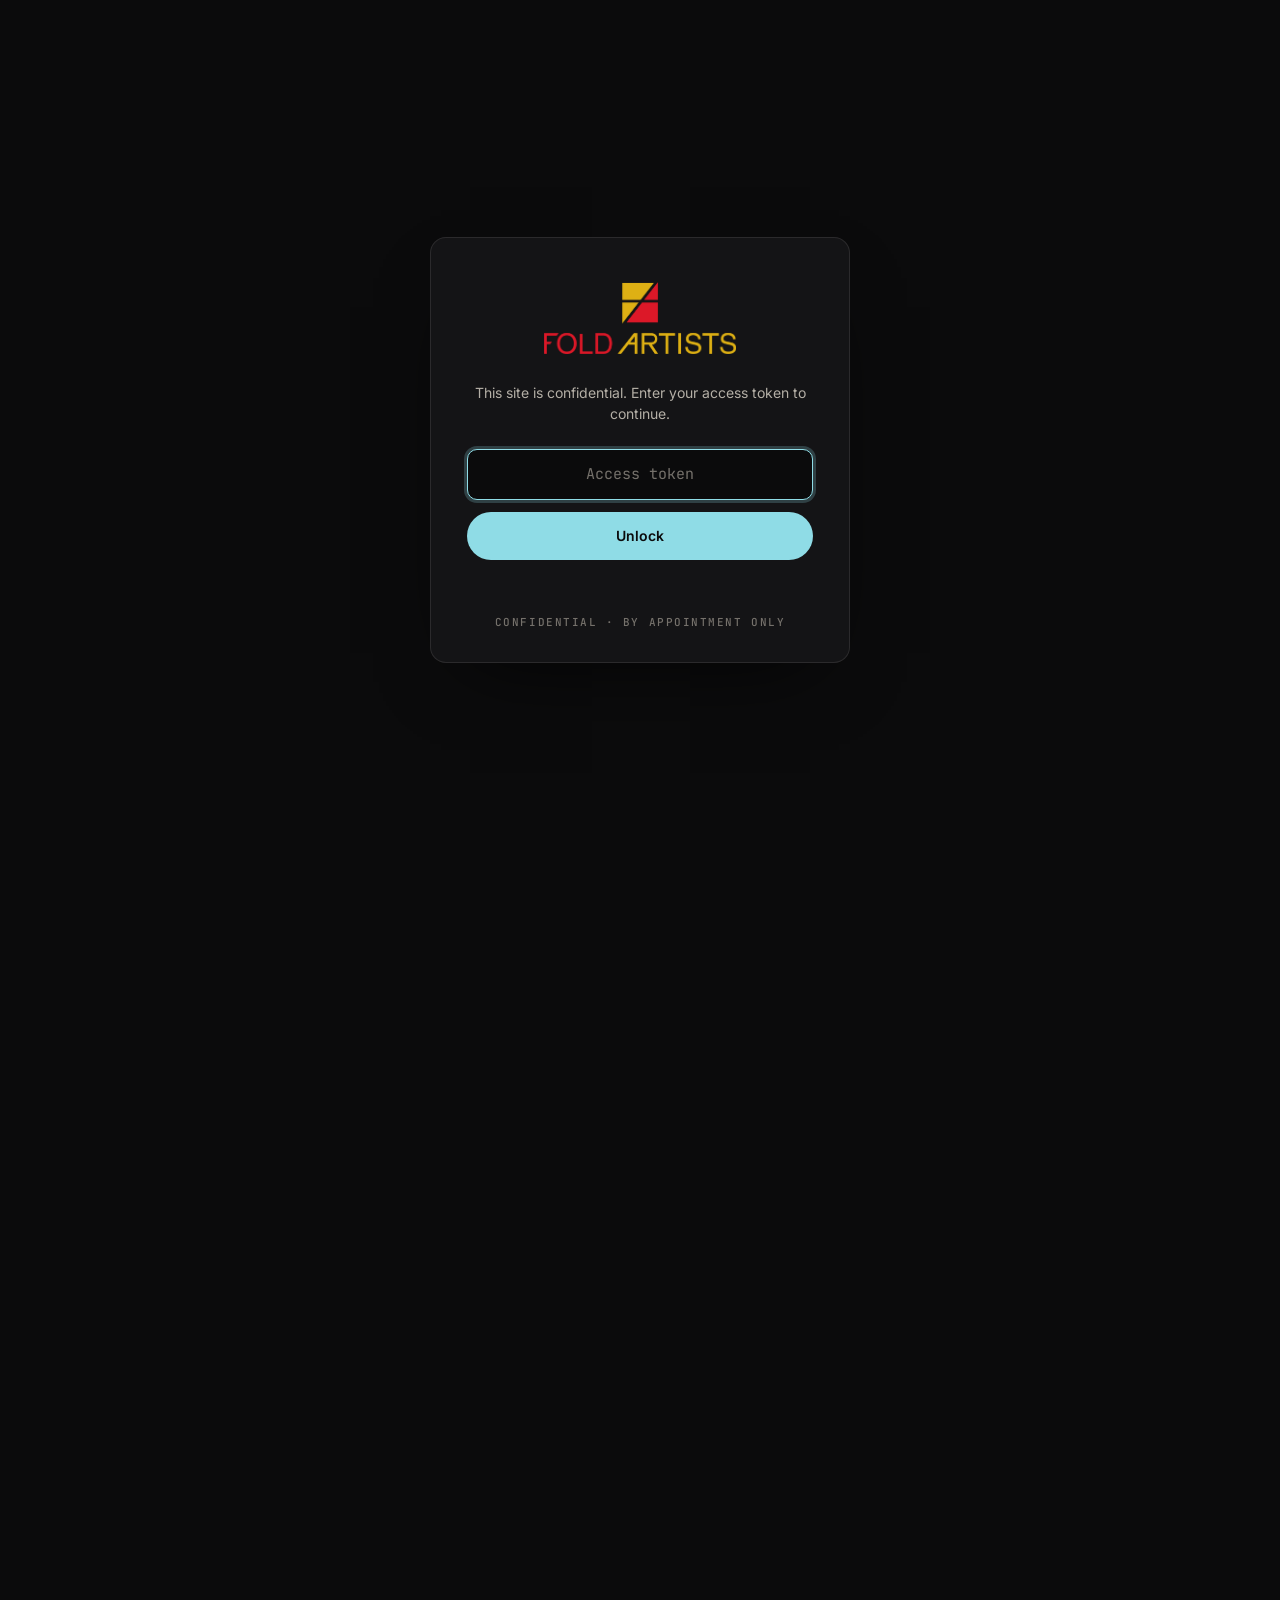
==== commit 57671049: "Bring back the original logo, refreshed Restores the original stacked mark + wordmark (red FOLD, gol" ====
--- a/index.html
+++ b/index.html
@@ -13,20 +13,21 @@
     <meta property="og:description" content="Fold Artists develops proprietary technology for measuring training-data influence in generative AI music, supporting attribution, licensing and future compensation models.">
     <meta property="og:url" content="https://foldmgt.com/">
     <meta name="theme-color" content="#0B0B0C">
-    <link rel="icon" href="/assets/fold-artists-logo.png" type="image/png">
+    <link rel="icon" href="/assets/brand/fold-artists-icon.png" type="image/png">
+    <link rel="apple-touch-icon" href="/assets/brand/fold-artists-icon.png">
     <link rel="preconnect" href="https://fonts.googleapis.com">
     <link rel="preconnect" href="https://fonts.gstatic.com" crossorigin>
     <link href="https://fonts.googleapis.com/css2?family=Inter:wght@400;500;600;800&family=JetBrains+Mono:wght@400;500&display=swap" rel="stylesheet">
     <link rel="stylesheet" href="/styles.css">
     <link rel="stylesheet" href="/gate.css">
     <script src="/gate.js"></script>
-    <script type="application/ld+json">{"@context": "https://schema.org", "@type": "Organization", "name": "Fold Artists", "url": "https://foldmgt.com/", "logo": "https://foldmgt.com/assets/fold-artists-logo.png", "description": "Fold Artists develops proprietary technology for measuring training-data influence in generative AI music, supporting attribution, licensing and future compensation models.", "knowsAbout": ["Generative AI music attribution", "Training-data influence", "AI music licensing", "Music rights technology"]}</script>
+    <script type="application/ld+json">{"@context": "https://schema.org", "@type": "Organization", "name": "Fold Artists", "url": "https://foldmgt.com/", "logo": "https://foldmgt.com/assets/brand/fold-artists-stacked.png", "description": "Fold Artists develops proprietary technology for measuring training-data influence in generative AI music, supporting attribution, licensing and future compensation models.", "knowsAbout": ["Generative AI music attribution", "Training-data influence", "AI music licensing", "Music rights technology"]}</script>
 </head>
 <body>
 <a class="skip-link" href="#main">Skip to content</a>
 <header class="nav">
     <div class="container">
-        <a class="nav-logo" href="/" aria-label="Fold Artists home"><img src="/assets/fold-artists-wordmark.png" alt="Fold Artists" width="1000" height="170"></a>
+        <a class="nav-logo" href="/" aria-label="Fold Artists home"><img src="/assets/brand/fold-artists-horizontal.png" alt="Fold Artists" width="930" height="110"></a>
         <button class="nav-toggle" type="button" aria-expanded="false" aria-controls="nav-links" aria-label="Menu"><span></span></button>
         <nav id="nav-links" class="nav-links" aria-label="Primary">
             <a href="/" aria-current="page">Home</a><a href="/lumina/">LUMINA™</a><a href="/applications/">Applications</a><a href="/people/">People</a><a href="/contact/">Contact</a><a class="btn btn-sm" href="/contact/" data-cta="nav-briefing">Request a briefing <svg class="arrow" viewBox="0 0 14 14" aria-hidden="true"><path d="M1 7h11M8 3l4 4-4 4" fill="none" stroke="currentColor" stroke-width="1.6" stroke-linecap="round" stroke-linejoin="round"/></svg></a>
@@ -38,7 +39,7 @@
 <section class="hero" aria-labelledby="home-title">
     <div class="plane-mid" aria-hidden="true">
         <canvas data-field="hero"></canvas>
-        <svg class="field-fallback" viewBox="0 0 1600 900" preserveAspectRatio="xMidYMid slice" aria-hidden="true" focusable="false"><defs><linearGradient id="fg0" x1="0" x2="1"><stop offset="0" stop-color="#E8820C" stop-opacity="0"/><stop offset="1" stop-color="#E8820C" stop-opacity=".9"/></linearGradient><linearGradient id="fg1" x1="0" x2="1"><stop offset="0" stop-color="#F2C14E" stop-opacity="0"/><stop offset="1" stop-color="#F2C14E" stop-opacity=".9"/></linearGradient><linearGradient id="fg2" x1="0" x2="1"><stop offset="0" stop-color="#9BE3C3" stop-opacity="0"/><stop offset="1" stop-color="#9BE3C3" stop-opacity=".9"/></linearGradient><linearGradient id="fg3" x1="0" x2="1"><stop offset="0" stop-color="#8FB0FF" stop-opacity="0"/><stop offset="1" stop-color="#8FB0FF" stop-opacity=".9"/></linearGradient><linearGradient id="fg4" x1="0" x2="1"><stop offset="0" stop-color="#B79BFF" stop-opacity="0"/><stop offset="1" stop-color="#B79BFF" stop-opacity=".9"/></linearGradient></defs><g fill="#F2EDE4"><circle cx="392" cy="186" r="1.4" opacity="0.14"/><circle cx="575" cy="348" r="0.8" opacity="0.26"/><circle cx="103" cy="400" r="0.8" opacity="0.15"/><circle cx="481" cy="697" r="0.8" opacity="0.18"/><circle cx="651" cy="788" r="1.3" opacity="0.23"/><circle cx="926" cy="107" r="1.6" opacity="0.20"/><circle cx="221" cy="161" r="1.0" opacity="0.35"/><circle cx="257" cy="512" r="1.3" opacity="0.22"/><circle cx="585" cy="119" r="0.8" opacity="0.18"/><circle cx="694" cy="395" r="1.0" opacity="0.28"/><circle cx="505" cy="299" r="1.5" opacity="0.32"/><circle cx="318" cy="506" r="1.2" opacity="0.37"/><circle cx="733" cy="290" r="1.7" opacity="0.15"/><circle cx="475" cy="644" r="0.9" opacity="0.26"/><circle cx="105" cy="577" r="1.5" opacity="0.28"/><circle cx="848" cy="309" r="1.4" opacity="0.29"/><circle cx="612" cy="417" r="1.5" opacity="0.38"/><circle cx="523" cy="574" r="0.8" opacity="0.32"/><circle cx="667" cy="823" r="1.5" opacity="0.20"/><circle cx="447" cy="578" r="0.7" opacity="0.25"/><circle cx="245" cy="161" r="0.8" opacity="0.34"/><circle cx="206" cy="259" r="1.1" opacity="0.36"/><circle cx="153" cy="412" r="1.2" opacity="0.37"/><circle cx="804" cy="725" r="1.0" opacity="0.24"/><circle cx="423" cy="740" r="1.7" opacity="0.16"/><circle cx="253" cy="247" r="0.9" opacity="0.26"/><circle cx="619" cy="271" r="0.7" opacity="0.24"/><circle cx="432" cy="500" r="1.7" opacity="0.31"/><circle cx="558" cy="539" r="1.4" opacity="0.14"/><circle cx="867" cy="662" r="1.6" opacity="0.34"/><circle cx="453" cy="374" r="0.8" opacity="0.30"/><circle cx="133" cy="123" r="0.9" opacity="0.17"/><circle cx="406" cy="112" r="0.7" opacity="0.16"/><circle cx="176" cy="347" r="0.7" opacity="0.36"/><circle cx="640" cy="184" r="1.0" opacity="0.22"/><circle cx="428" cy="165" r="1.5" opacity="0.40"/><circle cx="516" cy="438" r="0.8" opacity="0.15"/><circle cx="409" cy="272" r="1.5" opacity="0.17"/><circle cx="84" cy="791" r="1.2" opacity="0.16"/><circle cx="581" cy="92" r="1.2" opacity="0.39"/><circle cx="839" cy="598" r="1.0" opacity="0.22"/><circle cx="244" cy="656" r="1.2" opacity="0.34"/><circle cx="397" cy="241" r="1.5" opacity="0.40"/><circle cx="830" cy="681" r="1.5" opacity="0.33"/><circle cx="302" cy="463" r="1.1" opacity="0.13"/><circle cx="91" cy="283" r="1.0" opacity="0.31"/><circle cx="911" cy="410" r="1.6" opacity="0.40"/><circle cx="910" cy="348" r="0.9" opacity="0.18"/><circle cx="273" cy="227" r="1.3" opacity="0.37"/><circle cx="821" cy="434" r="1.4" opacity="0.34"/><circle cx="158" cy="571" r="1.6" opacity="0.34"/><circle cx="750" cy="433" r="0.9" opacity="0.34"/><circle cx="399" cy="677" r="1.7" opacity="0.23"/><circle cx="460" cy="788" r="1.4" opacity="0.17"/><circle cx="203" cy="186" r="1.6" opacity="0.35"/><circle cx="223" cy="697" r="1.7" opacity="0.30"/><circle cx="415" cy="487" r="0.8" opacity="0.12"/><circle cx="922" cy="563" r="1.2" opacity="0.38"/><circle cx="489" cy="731" r="1.5" opacity="0.18"/><circle cx="325" cy="293" r="0.9" opacity="0.28"/><circle cx="333" cy="389" r="0.8" opacity="0.37"/><circle cx="418" cy="418" r="1.3" opacity="0.37"/><circle cx="477" cy="766" r="1.2" opacity="0.27"/><circle cx="565" cy="86" r="1.1" opacity="0.17"/><circle cx="56" cy="676" r="0.9" opacity="0.25"/><circle cx="730" cy="493" r="1.0" opacity="0.27"/><circle cx="592" cy="665" r="0.8" opacity="0.28"/><circle cx="322" cy="281" r="1.5" opacity="0.26"/><circle cx="597" cy="647" r="1.6" opacity="0.24"/><circle cx="639" cy="454" r="1.2" opacity="0.31"/><circle cx="505" cy="475" r="1.2" opacity="0.38"/><circle cx="709" cy="735" r="1.6" opacity="0.19"/><circle cx="595" cy="785" r="1.5" opacity="0.16"/><circle cx="197" cy="406" r="0.8" opacity="0.19"/><circle cx="145" cy="578" r="1.5" opacity="0.37"/><circle cx="231" cy="613" r="1.4" opacity="0.16"/><circle cx="854" cy="803" r="0.9" opacity="0.39"/><circle cx="458" cy="440" r="1.7" opacity="0.35"/><circle cx="238" cy="398" r="1.2" opacity="0.21"/><circle cx="272" cy="313" r="1.4" opacity="0.13"/><circle cx="590" cy="405" r="0.7" opacity="0.21"/><circle cx="648" cy="459" r="0.8" opacity="0.40"/><circle cx="780" cy="807" r="0.8" opacity="0.19"/><circle cx="106" cy="661" r="1.0" opacity="0.16"/><circle cx="479" cy="761" r="1.5" opacity="0.19"/><circle cx="226" cy="767" r="1.3" opacity="0.32"/><circle cx="163" cy="115" r="1.4" opacity="0.24"/><circle cx="144" cy="781" r="1.3" opacity="0.34"/><circle cx="157" cy="719" r="0.8" opacity="0.36"/><circle cx="506" cy="328" r="1.3" opacity="0.38"/><circle cx="340" cy="170" r="1.2" opacity="0.19"/><circle cx="185" cy="194" r="0.8" opacity="0.18"/><circle cx="381" cy="303" r="1.5" opacity="0.20"/><circle cx="545" cy="206" r="1.0" opacity="0.13"/><circle cx="324" cy="84" r="1.4" opacity="0.27"/><circle cx="266" cy="431" r="1.6" opacity="0.15"/><circle cx="804" cy="399" r="1.2" opacity="0.35"/><circle cx="453" cy="455" r="1.4" opacity="0.40"/><circle cx="409" cy="701" r="1.4" opacity="0.30"/><circle cx="463" cy="335" r="0.8" opacity="0.16"/><circle cx="142" cy="632" r="1.0" opacity="0.17"/><circle cx="158" cy="708" r="1.6" opacity="0.31"/><circle cx="353" cy="255" r="1.0" opacity="0.25"/><circle cx="234" cy="409" r="1.0" opacity="0.39"/><circle cx="923" cy="486" r="0.9" opacity="0.39"/><circle cx="379" cy="342" r="0.7" opacity="0.23"/><circle cx="524" cy="452" r="0.9" opacity="0.26"/><circle cx="58" cy="272" r="0.8" opacity="0.23"/><circle cx="108" cy="89" r="1.0" opacity="0.19"/><circle cx="617" cy="472" r="1.5" opacity="0.30"/><circle cx="722" cy="737" r="1.1" opacity="0.21"/><circle cx="932" cy="185" r="1.4" opacity="0.30"/><circle cx="111" cy="703" r="1.6" opacity="0.30"/><circle cx="737" cy="686" r="0.8" opacity="0.27"/><circle cx="549" cy="703" r="1.5" opacity="0.35"/><circle cx="615" cy="747" r="1.4" opacity="0.31"/><circle cx="305" cy="96" r="0.8" opacity="0.22"/><circle cx="180" cy="704" r="1.3" opacity="0.30"/><circle cx="650" cy="587" r="1.2" opacity="0.12"/><circle cx="787" cy="638" r="1.2" opacity="0.27"/><circle cx="677" cy="122" r="1.4" opacity="0.19"/><circle cx="146" cy="273" r="1.4" opacity="0.18"/><circle cx="742" cy="810" r="1.2" opacity="0.23"/><circle cx="527" cy="589" r="1.5" opacity="0.29"/><circle cx="663" cy="131" r="0.8" opacity="0.19"/><circle cx="744" cy="302" r="1.3" opacity="0.12"/><circle cx="131" cy="275" r="1.4" opacity="0.31"/><circle cx="690" cy="292" r="1.2" opacity="0.25"/><circle cx="516" cy="162" r="1.6" opacity="0.18"/><circle cx="927" cy="780" r="0.7" opacity="0.25"/><circle cx="805" cy="804" r="1.1" opacity="0.20"/><circle cx="286" cy="787" r="0.9" opacity="0.28"/><circle cx="218" cy="468" r="1.7" opacity="0.16"/><circle cx="805" cy="457" r="1.6" opacity="0.32"/><circle cx="306" cy="751" r="1.2" opacity="0.13"/><circle cx="55" cy="444" r="1.2" opacity="0.20"/><circle cx="217" cy="332" r="1.0" opacity="0.36"/><circle cx="52" cy="640" r="1.5" opacity="0.15"/><circle cx="888" cy="611" r="1.6" opacity="0.20"/><circle cx="435" cy="369" r="1.7" opacity="0.28"/><circle cx="425" cy="396" r="1.0" opacity="0.13"/><circle cx="176" cy="703" r="1.0" opacity="0.38"/><circle cx="323" cy="273" r="1.2" opacity="0.17"/><circle cx="436" cy="795" r="1.6" opacity="0.35"/><circle cx="654" cy="763" r="1.6" opacity="0.27"/><circle cx="725" cy="109" r="1.4" opacity="0.25"/><circle cx="752" cy="559" r="1.0" opacity="0.13"/><circle cx="888" cy="168" r="1.2" opacity="0.22"/><circle cx="368" cy="631" r="1.7" opacity="0.19"/><circle cx="674" cy="299" r="1.3" opacity="0.23"/><circle cx="244" cy="194" r="0.9" opacity="0.37"/><circle cx="543" cy="238" r="1.6" opacity="0.40"/><circle cx="502" cy="178" r="0.9" opacity="0.15"/><circle cx="408" cy="141" r="0.9" opacity="0.19"/><circle cx="603" cy="743" r="1.4" opacity="0.24"/><circle cx="471" cy="468" r="1.1" opacity="0.21"/><circle cx="132" cy="282" r="1.7" opacity="0.16"/><circle cx="548" cy="548" r="1.6" opacity="0.18"/><circle cx="343" cy="260" r="1.1" opacity="0.24"/><circle cx="909" cy="714" r="1.6" opacity="0.13"/><circle cx="96" cy="608" r="1.6" opacity="0.25"/><circle cx="618" cy="72" r="1.1" opacity="0.38"/><circle cx="809" cy="719" r="1.7" opacity="0.19"/><circle cx="184" cy="189" r="1.2" opacity="0.31"/><circle cx="899" cy="618" r="1.3" opacity="0.33"/><circle cx="509" cy="489" r="0.7" opacity="0.34"/><circle cx="307" cy="767" r="1.3" opacity="0.21"/><circle cx="204" cy="262" r="1.3" opacity="0.32"/><circle cx="188" cy="125" r="1.2" opacity="0.28"/><circle cx="449" cy="241" r="1.3" opacity="0.12"/><circle cx="371" cy="420" r="1.7" opacity="0.30"/><circle cx="855" cy="431" r="0.9" opacity="0.19"/><circle cx="914" cy="605" r="1.0" opacity="0.13"/><circle cx="544" cy="582" r="1.1" opacity="0.19"/><circle cx="683" cy="771" r="0.9" opacity="0.13"/><circle cx="404" cy="390" r="1.4" opacity="0.18"/><circle cx="787" cy="631" r="1.2" opacity="0.18"/><circle cx="921" cy="308" r="1.5" opacity="0.18"/><circle cx="297" cy="647" r="1.0" opacity="0.39"/><circle cx="542" cy="214" r="0.9" opacity="0.24"/><circle cx="682" cy="789" r="0.8" opacity="0.23"/><circle cx="289" cy="808" r="0.8" opacity="0.13"/><circle cx="130" cy="369" r="1.6" opacity="0.37"/><circle cx="736" cy="826" r="1.6" opacity="0.21"/><circle cx="262" cy="780" r="1.4" opacity="0.13"/><circle cx="681" cy="358" r="1.1" opacity="0.21"/><circle cx="246" cy="74" r="1.0" opacity="0.22"/><circle cx="910" cy="166" r="1.7" opacity="0.18"/><circle cx="421" cy="693" r="1.5" opacity="0.24"/><circle cx="117" cy="430" r="1.1" opacity="0.38"/><circle cx="269" cy="347" r="1.6" opacity="0.13"/><circle cx="469" cy="686" r="1.5" opacity="0.13"/><circle cx="100" cy="119" r="1.6" opacity="0.19"/><circle cx="747" cy="751" r="1.0" opacity="0.20"/><circle cx="912" cy="538" r="1.0" opacity="0.32"/><circle cx="385" cy="280" r="0.7" opacity="0.33"/><circle cx="880" cy="551" r="1.6" opacity="0.13"/><circle cx="309" cy="431" r="1.7" opacity="0.39"/><circle cx="447" cy="262" r="1.1" opacity="0.26"/><circle cx="889" cy="210" r="1.5" opacity="0.33"/><circle cx="807" cy="656" r="1.3" opacity="0.21"/><circle cx="388" cy="346" r="1.5" opacity="0.14"/><circle cx="274" cy="641" r="0.9" opacity="0.14"/><circle cx="98" cy="490" r="1.0" opacity="0.39"/><circle cx="854" cy="819" r="1.0" opacity="0.14"/><circle cx="171" cy="449" r="1.4" opacity="0.25"/><circle cx="309" cy="387" r="1.3" opacity="0.31"/><circle cx="748" cy="712" r="1.4" opacity="0.15"/><circle cx="821" cy="294" r="1.3" opacity="0.22"/><circle cx="740" cy="223" r="0.9" opacity="0.19"/><circle cx="230" cy="740" r="1.3" opacity="0.21"/><circle cx="456" cy="822" r="1.2" opacity="0.18"/><circle cx="796" cy="566" r="1.7" opacity="0.15"/><circle cx="524" cy="691" r="1.5" opacity="0.38"/><circle cx="107" cy="294" r="0.8" opacity="0.17"/><circle cx="923" cy="513" r="1.6" opacity="0.22"/><circle cx="841" cy="412" r="1.0" opacity="0.34"/><circle cx="902" cy="152" r="1.3" opacity="0.29"/><circle cx="293" cy="351" r="0.8" opacity="0.18"/><circle cx="328" cy="525" r="1.4" opacity="0.18"/><circle cx="68" cy="319" r="1.4" opacity="0.17"/><circle cx="381" cy="226" r="1.5" opacity="0.27"/><circle cx="134" cy="149" r="1.1" opacity="0.27"/><circle cx="660" cy="141" r="0.9" opacity="0.31"/><circle cx="468" cy="286" r="1.0" opacity="0.39"/><circle cx="381" cy="500" r="1.1" opacity="0.24"/><circle cx="839" cy="825" r="1.1" opacity="0.18"/><circle cx="732" cy="226" r="0.7" opacity="0.37"/><circle cx="480" cy="692" r="1.1" opacity="0.37"/><circle cx="512" cy="195" r="0.7" opacity="0.27"/><circle cx="662" cy="760" r="0.8" opacity="0.29"/><circle cx="434" cy="453" r="0.8" opacity="0.20"/><circle cx="563" cy="772" r="0.8" opacity="0.26"/><circle cx="793" cy="803" r="0.9" opacity="0.16"/><circle cx="900" cy="810" r="1.2" opacity="0.13"/><circle cx="887" cy="365" r="1.6" opacity="0.29"/><circle cx="808" cy="193" r="1.5" opacity="0.18"/><circle cx="463" cy="712" r="1.5" opacity="0.17"/><circle cx="294" cy="374" r="1.2" opacity="0.23"/><circle cx="199" cy="259" r="1.4" opacity="0.37"/><circle cx="107" cy="497" r="1.5" opacity="0.13"/><circle cx="819" cy="161" r="1.3" opacity="0.27"/><circle cx="651" cy="303" r="1.1" opacity="0.28"/><circle cx="482" cy="570" r="1.1" opacity="0.24"/><circle cx="85" cy="540" r="1.2" opacity="0.19"/><circle cx="760" cy="662" r="1.2" opacity="0.17"/><circle cx="522" cy="153" r="0.8" opacity="0.24"/><circle cx="166" cy="406" r="1.2" opacity="0.13"/><circle cx="658" cy="134" r="1.4" opacity="0.34"/><circle cx="555" cy="113" r="1.2" opacity="0.23"/><circle cx="906" cy="175" r="1.6" opacity="0.40"/><circle cx="735" cy="688" r="0.9" opacity="0.39"/><circle cx="538" cy="795" r="1.6" opacity="0.17"/><circle cx="780" cy="776" r="0.8" opacity="0.22"/><circle cx="755" cy="192" r="1.6" opacity="0.20"/><circle cx="801" cy="181" r="1.2" opacity="0.38"/><circle cx="284" cy="271" r="1.2" opacity="0.21"/><circle cx="102" cy="210" r="0.9" opacity="0.38"/><circle cx="693" cy="749" r="0.9" opacity="0.34"/><circle cx="191" cy="473" r="1.3" opacity="0.22"/><circle cx="846" cy="492" r="1.3" opacity="0.37"/><circle cx="180" cy="823" r="1.3" opacity="0.23"/><circle cx="787" cy="272" r="1.7" opacity="0.28"/><circle cx="424" cy="650" r="1.1" opacity="0.17"/><circle cx="745" cy="109" r="1.5" opacity="0.19"/><circle cx="661" cy="816" r="1.3" opacity="0.31"/><circle cx="382" cy="73" r="0.7" opacity="0.16"/><circle cx="642" cy="399" r="1.2" opacity="0.37"/><circle cx="208" cy="244" r="1.4" opacity="0.13"/><circle cx="54" cy="340" r="0.8" opacity="0.22"/><circle cx="299" cy="513" r="1.3" opacity="0.18"/><circle cx="648" cy="431" r="0.8" opacity="0.38"/><circle cx="318" cy="185" r="0.8" opacity="0.30"/><circle cx="845" cy="663" r="1.1" opacity="0.19"/><circle cx="68" cy="560" r="1.3" opacity="0.22"/><circle cx="666" cy="407" r="1.6" opacity="0.33"/><circle cx="322" cy="755" r="0.7" opacity="0.27"/><circle cx="464" cy="252" r="0.8" opacity="0.34"/><circle cx="69" cy="488" r="1.6" opacity="0.16"/><circle cx="276" cy="532" r="1.2" opacity="0.30"/><circle cx="800" cy="204" r="1.0" opacity="0.20"/><circle cx="116" cy="744" r="1.5" opacity="0.32"/><circle cx="60" cy="710" r="1.4" opacity="0.25"/><circle cx="743" cy="414" r="0.9" opacity="0.15"/><circle cx="307" cy="101" r="1.0" opacity="0.33"/><circle cx="706" cy="711" r="1.4" opacity="0.19"/><circle cx="590" cy="402" r="1.5" opacity="0.27"/><circle cx="338" cy="557" r="1.7" opacity="0.18"/><circle cx="852" cy="84" r="1.0" opacity="0.19"/><circle cx="745" cy="786" r="1.4" opacity="0.21"/><circle cx="852" cy="320" r="0.9" opacity="0.37"/><circle cx="654" cy="596" r="1.4" opacity="0.39"/><circle cx="519" cy="707" r="1.4" opacity="0.36"/><circle cx="492" cy="620" r="1.3" opacity="0.21"/><circle cx="288" cy="543" r="0.8" opacity="0.38"/><circle cx="221" cy="92" r="0.8" opacity="0.38"/><circle cx="411" cy="179" r="0.7" opacity="0.13"/><circle cx="704" cy="551" r="1.4" opacity="0.33"/><circle cx="137" cy="518" r="1.1" opacity="0.35"/><circle cx="805" cy="746" r="0.8" opacity="0.36"/></g><path d="M302 463 C792 463 1064 290 1391 290" fill="none" stroke="url(#fg0)" stroke-width="3.0" stroke-linecap="round"/><circle cx="302" cy="463" r="3.3" fill="#E8820C" opacity=".85"/><path d="M888 168 C1061 168 1157 286 1272 286" fill="none" stroke="url(#fg1)" stroke-width="2.8" stroke-linecap="round"/><circle cx="888" cy="168" r="3.2" fill="#F2C14E" opacity=".85"/><path d="M322 281 C692 281 897 308 1143 308" fill="none" stroke="url(#fg2)" stroke-width="2.5" stroke-linecap="round"/><circle cx="322" cy="281" r="2.9" fill="#9BE3C3" opacity=".85"/><path d="M923 486 C1052 486 1124 313 1210 313" fill="none" stroke="url(#fg3)" stroke-width="0.8" stroke-linecap="round"/><circle cx="923" cy="486" r="1.7" fill="#8FB0FF" opacity=".85"/><path d="M914 605 C1067 605 1152 282 1254 282" fill="none" stroke="url(#fg4)" stroke-width="0.7" stroke-linecap="round"/><circle cx="914" cy="605" r="1.7" fill="#B79BFF" opacity=".85"/><path d="M505 299 C831 299 1012 302 1229 302" fill="none" stroke="url(#fg0)" stroke-width="0.7" stroke-linecap="round"/><circle cx="505" cy="299" r="1.7" fill="#E8820C" opacity=".85"/><path d="M654 763 C866 763 984 293 1126 293" fill="none" stroke="url(#fg1)" stroke-width="0.7" stroke-linecap="round"/><circle cx="654" cy="763" r="1.7" fill="#F2C14E" opacity=".85"/><path d="M1056 306.0 L1060 305.8 L1064 305.5 L1068 305.6 L1072 305.8 L1076 306.0 L1080 305.8 L1084 305.2 L1088 304.3 L1092 303.4 L1096 302.8 L1100 302.6 L1104 302.4 L1108 301.8 L1112 300.1 L1116 297.7 L1120 295.0 L1124 293.3 L1128 293.4 L1132 295.7 L1136 299.9 L1140 304.8 L1144 309.3 L1148 312.5 L1152 314.5 L1156 315.9 L1160 317.6 L1164 320.1 L1168 322.9 L1172 325.0 L1176 325.2 L1180 322.8 L1184 318.1 L1188 312.4 L1192 307.7 L1196 305.5 L1200 306.2 L1204 308.8 L1208 311.7 L1212 313.1 L1216 312.2 L1220 309.2 L1224 305.6 L1228 302.7 L1232 301.2 L1236 300.7 L1240 299.9 L1244 297.2 L1248 292.1 L1252 285.2 L1256 278.4 L1260 274.2 L1264 274.1 L1268 278.5 L1272 285.9 L1276 294.1 L1280 301.1 L1284 305.9 L1288 308.9 L1292 311.4 L1296 314.7 L1300 319.1 L1304 324.0 L1308 327.7 L1312 328.6 L1316 326.0 L1320 320.8 L1324 314.9 L1328 310.6 L1332 309.3 L1336 311.1 L1340 314.6 L1344 318.0 L1348 319.6 L1352 318.7 L1356 316.0 L1360 312.9 L1364 310.5 L1368 309.4 L1372 308.8 L1376 307.5 L1380 304.6 L1384 299.6 L1388 293.5 L1392 287.8 L1396 284.2 L1400 283.7 L1404 286.1 L1408 290.3 L1412 294.7 L1416 298.3 L1420 300.7 L1424 302.1 L1428 303.5 L1432 305.4 L1436 307.9 L1440 310.3 L1444 312.0 L1448 312.4 L1452 311.4 L1456 309.6 L1460 307.8 L1464 306.8 L1468 306.7 L1472 307.4 L1476 308.2 L1480 308.7 L1484 308.7 L1488 308.2 L1492 307.5 L1496 306.9 L1500 306.4 L1504 306.0" fill="none" stroke="#F2EDE4" stroke-opacity=".9" stroke-width="1.4"/><g fill="#F2EDE4" fill-opacity=".28"><rect x="1056" y="362" width="448" height="1"/><rect x="1056" y="362" width="1" height="8"/><rect x="1075" y="362" width="1" height="4"/><rect x="1093" y="362" width="1" height="4"/><rect x="1112" y="362" width="1" height="4"/><rect x="1131" y="362" width="1" height="4"/><rect x="1149" y="362" width="1" height="4"/><rect x="1168" y="362" width="1" height="8"/><rect x="1187" y="362" width="1" height="4"/><rect x="1205" y="362" width="1" height="4"/><rect x="1224" y="362" width="1" height="4"/><rect x="1243" y="362" width="1" height="4"/><rect x="1261" y="362" width="1" height="4"/><rect x="1280" y="362" width="1" height="8"/><rect x="1299" y="362" width="1" height="4"/><rect x="1317" y="362" width="1" height="4"/><rect x="1336" y="362" width="1" height="4"/><rect x="1355" y="362" width="1" height="4"/><rect x="1373" y="362" width="1" height="4"/><rect x="1392" y="362" width="1" height="8"/><rect x="1411" y="362" width="1" height="4"/><rect x="1429" y="362" width="1" height="4"/><rect x="1448" y="362" width="1" height="4"/><rect x="1467" y="362" width="1" height="4"/><rect x="1485" y="362" width="1" height="4"/><rect x="1504" y="362" width="1" height="8"/></g></svg>
+        <svg class="field-fallback" viewBox="0 0 1600 900" preserveAspectRatio="xMidYMid slice" aria-hidden="true" focusable="false"><defs><linearGradient id="fg0" x1="0" x2="1"><stop offset="0" stop-color="#DC1828" stop-opacity="0"/><stop offset="1" stop-color="#DC1828" stop-opacity=".9"/></linearGradient><linearGradient id="fg1" x1="0" x2="1"><stop offset="0" stop-color="#DEB014" stop-opacity="0"/><stop offset="1" stop-color="#DEB014" stop-opacity=".9"/></linearGradient><linearGradient id="fg2" x1="0" x2="1"><stop offset="0" stop-color="#9BE3C3" stop-opacity="0"/><stop offset="1" stop-color="#9BE3C3" stop-opacity=".9"/></linearGradient><linearGradient id="fg3" x1="0" x2="1"><stop offset="0" stop-color="#8FB0FF" stop-opacity="0"/><stop offset="1" stop-color="#8FB0FF" stop-opacity=".9"/></linearGradient><linearGradient id="fg4" x1="0" x2="1"><stop offset="0" stop-color="#B79BFF" stop-opacity="0"/><stop offset="1" stop-color="#B79BFF" stop-opacity=".9"/></linearGradient></defs><g fill="#F2EDE4"><circle cx="392" cy="186" r="1.4" opacity="0.14"/><circle cx="575" cy="348" r="0.8" opacity="0.26"/><circle cx="103" cy="400" r="0.8" opacity="0.15"/><circle cx="481" cy="697" r="0.8" opacity="0.18"/><circle cx="651" cy="788" r="1.3" opacity="0.23"/><circle cx="926" cy="107" r="1.6" opacity="0.20"/><circle cx="221" cy="161" r="1.0" opacity="0.35"/><circle cx="257" cy="512" r="1.3" opacity="0.22"/><circle cx="585" cy="119" r="0.8" opacity="0.18"/><circle cx="694" cy="395" r="1.0" opacity="0.28"/><circle cx="505" cy="299" r="1.5" opacity="0.32"/><circle cx="318" cy="506" r="1.2" opacity="0.37"/><circle cx="733" cy="290" r="1.7" opacity="0.15"/><circle cx="475" cy="644" r="0.9" opacity="0.26"/><circle cx="105" cy="577" r="1.5" opacity="0.28"/><circle cx="848" cy="309" r="1.4" opacity="0.29"/><circle cx="612" cy="417" r="1.5" opacity="0.38"/><circle cx="523" cy="574" r="0.8" opacity="0.32"/><circle cx="667" cy="823" r="1.5" opacity="0.20"/><circle cx="447" cy="578" r="0.7" opacity="0.25"/><circle cx="245" cy="161" r="0.8" opacity="0.34"/><circle cx="206" cy="259" r="1.1" opacity="0.36"/><circle cx="153" cy="412" r="1.2" opacity="0.37"/><circle cx="804" cy="725" r="1.0" opacity="0.24"/><circle cx="423" cy="740" r="1.7" opacity="0.16"/><circle cx="253" cy="247" r="0.9" opacity="0.26"/><circle cx="619" cy="271" r="0.7" opacity="0.24"/><circle cx="432" cy="500" r="1.7" opacity="0.31"/><circle cx="558" cy="539" r="1.4" opacity="0.14"/><circle cx="867" cy="662" r="1.6" opacity="0.34"/><circle cx="453" cy="374" r="0.8" opacity="0.30"/><circle cx="133" cy="123" r="0.9" opacity="0.17"/><circle cx="406" cy="112" r="0.7" opacity="0.16"/><circle cx="176" cy="347" r="0.7" opacity="0.36"/><circle cx="640" cy="184" r="1.0" opacity="0.22"/><circle cx="428" cy="165" r="1.5" opacity="0.40"/><circle cx="516" cy="438" r="0.8" opacity="0.15"/><circle cx="409" cy="272" r="1.5" opacity="0.17"/><circle cx="84" cy="791" r="1.2" opacity="0.16"/><circle cx="581" cy="92" r="1.2" opacity="0.39"/><circle cx="839" cy="598" r="1.0" opacity="0.22"/><circle cx="244" cy="656" r="1.2" opacity="0.34"/><circle cx="397" cy="241" r="1.5" opacity="0.40"/><circle cx="830" cy="681" r="1.5" opacity="0.33"/><circle cx="302" cy="463" r="1.1" opacity="0.13"/><circle cx="91" cy="283" r="1.0" opacity="0.31"/><circle cx="911" cy="410" r="1.6" opacity="0.40"/><circle cx="910" cy="348" r="0.9" opacity="0.18"/><circle cx="273" cy="227" r="1.3" opacity="0.37"/><circle cx="821" cy="434" r="1.4" opacity="0.34"/><circle cx="158" cy="571" r="1.6" opacity="0.34"/><circle cx="750" cy="433" r="0.9" opacity="0.34"/><circle cx="399" cy="677" r="1.7" opacity="0.23"/><circle cx="460" cy="788" r="1.4" opacity="0.17"/><circle cx="203" cy="186" r="1.6" opacity="0.35"/><circle cx="223" cy="697" r="1.7" opacity="0.30"/><circle cx="415" cy="487" r="0.8" opacity="0.12"/><circle cx="922" cy="563" r="1.2" opacity="0.38"/><circle cx="489" cy="731" r="1.5" opacity="0.18"/><circle cx="325" cy="293" r="0.9" opacity="0.28"/><circle cx="333" cy="389" r="0.8" opacity="0.37"/><circle cx="418" cy="418" r="1.3" opacity="0.37"/><circle cx="477" cy="766" r="1.2" opacity="0.27"/><circle cx="565" cy="86" r="1.1" opacity="0.17"/><circle cx="56" cy="676" r="0.9" opacity="0.25"/><circle cx="730" cy="493" r="1.0" opacity="0.27"/><circle cx="592" cy="665" r="0.8" opacity="0.28"/><circle cx="322" cy="281" r="1.5" opacity="0.26"/><circle cx="597" cy="647" r="1.6" opacity="0.24"/><circle cx="639" cy="454" r="1.2" opacity="0.31"/><circle cx="505" cy="475" r="1.2" opacity="0.38"/><circle cx="709" cy="735" r="1.6" opacity="0.19"/><circle cx="595" cy="785" r="1.5" opacity="0.16"/><circle cx="197" cy="406" r="0.8" opacity="0.19"/><circle cx="145" cy="578" r="1.5" opacity="0.37"/><circle cx="231" cy="613" r="1.4" opacity="0.16"/><circle cx="854" cy="803" r="0.9" opacity="0.39"/><circle cx="458" cy="440" r="1.7" opacity="0.35"/><circle cx="238" cy="398" r="1.2" opacity="0.21"/><circle cx="272" cy="313" r="1.4" opacity="0.13"/><circle cx="590" cy="405" r="0.7" opacity="0.21"/><circle cx="648" cy="459" r="0.8" opacity="0.40"/><circle cx="780" cy="807" r="0.8" opacity="0.19"/><circle cx="106" cy="661" r="1.0" opacity="0.16"/><circle cx="479" cy="761" r="1.5" opacity="0.19"/><circle cx="226" cy="767" r="1.3" opacity="0.32"/><circle cx="163" cy="115" r="1.4" opacity="0.24"/><circle cx="144" cy="781" r="1.3" opacity="0.34"/><circle cx="157" cy="719" r="0.8" opacity="0.36"/><circle cx="506" cy="328" r="1.3" opacity="0.38"/><circle cx="340" cy="170" r="1.2" opacity="0.19"/><circle cx="185" cy="194" r="0.8" opacity="0.18"/><circle cx="381" cy="303" r="1.5" opacity="0.20"/><circle cx="545" cy="206" r="1.0" opacity="0.13"/><circle cx="324" cy="84" r="1.4" opacity="0.27"/><circle cx="266" cy="431" r="1.6" opacity="0.15"/><circle cx="804" cy="399" r="1.2" opacity="0.35"/><circle cx="453" cy="455" r="1.4" opacity="0.40"/><circle cx="409" cy="701" r="1.4" opacity="0.30"/><circle cx="463" cy="335" r="0.8" opacity="0.16"/><circle cx="142" cy="632" r="1.0" opacity="0.17"/><circle cx="158" cy="708" r="1.6" opacity="0.31"/><circle cx="353" cy="255" r="1.0" opacity="0.25"/><circle cx="234" cy="409" r="1.0" opacity="0.39"/><circle cx="923" cy="486" r="0.9" opacity="0.39"/><circle cx="379" cy="342" r="0.7" opacity="0.23"/><circle cx="524" cy="452" r="0.9" opacity="0.26"/><circle cx="58" cy="272" r="0.8" opacity="0.23"/><circle cx="108" cy="89" r="1.0" opacity="0.19"/><circle cx="617" cy="472" r="1.5" opacity="0.30"/><circle cx="722" cy="737" r="1.1" opacity="0.21"/><circle cx="932" cy="185" r="1.4" opacity="0.30"/><circle cx="111" cy="703" r="1.6" opacity="0.30"/><circle cx="737" cy="686" r="0.8" opacity="0.27"/><circle cx="549" cy="703" r="1.5" opacity="0.35"/><circle cx="615" cy="747" r="1.4" opacity="0.31"/><circle cx="305" cy="96" r="0.8" opacity="0.22"/><circle cx="180" cy="704" r="1.3" opacity="0.30"/><circle cx="650" cy="587" r="1.2" opacity="0.12"/><circle cx="787" cy="638" r="1.2" opacity="0.27"/><circle cx="677" cy="122" r="1.4" opacity="0.19"/><circle cx="146" cy="273" r="1.4" opacity="0.18"/><circle cx="742" cy="810" r="1.2" opacity="0.23"/><circle cx="527" cy="589" r="1.5" opacity="0.29"/><circle cx="663" cy="131" r="0.8" opacity="0.19"/><circle cx="744" cy="302" r="1.3" opacity="0.12"/><circle cx="131" cy="275" r="1.4" opacity="0.31"/><circle cx="690" cy="292" r="1.2" opacity="0.25"/><circle cx="516" cy="162" r="1.6" opacity="0.18"/><circle cx="927" cy="780" r="0.7" opacity="0.25"/><circle cx="805" cy="804" r="1.1" opacity="0.20"/><circle cx="286" cy="787" r="0.9" opacity="0.28"/><circle cx="218" cy="468" r="1.7" opacity="0.16"/><circle cx="805" cy="457" r="1.6" opacity="0.32"/><circle cx="306" cy="751" r="1.2" opacity="0.13"/><circle cx="55" cy="444" r="1.2" opacity="0.20"/><circle cx="217" cy="332" r="1.0" opacity="0.36"/><circle cx="52" cy="640" r="1.5" opacity="0.15"/><circle cx="888" cy="611" r="1.6" opacity="0.20"/><circle cx="435" cy="369" r="1.7" opacity="0.28"/><circle cx="425" cy="396" r="1.0" opacity="0.13"/><circle cx="176" cy="703" r="1.0" opacity="0.38"/><circle cx="323" cy="273" r="1.2" opacity="0.17"/><circle cx="436" cy="795" r="1.6" opacity="0.35"/><circle cx="654" cy="763" r="1.6" opacity="0.27"/><circle cx="725" cy="109" r="1.4" opacity="0.25"/><circle cx="752" cy="559" r="1.0" opacity="0.13"/><circle cx="888" cy="168" r="1.2" opacity="0.22"/><circle cx="368" cy="631" r="1.7" opacity="0.19"/><circle cx="674" cy="299" r="1.3" opacity="0.23"/><circle cx="244" cy="194" r="0.9" opacity="0.37"/><circle cx="543" cy="238" r="1.6" opacity="0.40"/><circle cx="502" cy="178" r="0.9" opacity="0.15"/><circle cx="408" cy="141" r="0.9" opacity="0.19"/><circle cx="603" cy="743" r="1.4" opacity="0.24"/><circle cx="471" cy="468" r="1.1" opacity="0.21"/><circle cx="132" cy="282" r="1.7" opacity="0.16"/><circle cx="548" cy="548" r="1.6" opacity="0.18"/><circle cx="343" cy="260" r="1.1" opacity="0.24"/><circle cx="909" cy="714" r="1.6" opacity="0.13"/><circle cx="96" cy="608" r="1.6" opacity="0.25"/><circle cx="618" cy="72" r="1.1" opacity="0.38"/><circle cx="809" cy="719" r="1.7" opacity="0.19"/><circle cx="184" cy="189" r="1.2" opacity="0.31"/><circle cx="899" cy="618" r="1.3" opacity="0.33"/><circle cx="509" cy="489" r="0.7" opacity="0.34"/><circle cx="307" cy="767" r="1.3" opacity="0.21"/><circle cx="204" cy="262" r="1.3" opacity="0.32"/><circle cx="188" cy="125" r="1.2" opacity="0.28"/><circle cx="449" cy="241" r="1.3" opacity="0.12"/><circle cx="371" cy="420" r="1.7" opacity="0.30"/><circle cx="855" cy="431" r="0.9" opacity="0.19"/><circle cx="914" cy="605" r="1.0" opacity="0.13"/><circle cx="544" cy="582" r="1.1" opacity="0.19"/><circle cx="683" cy="771" r="0.9" opacity="0.13"/><circle cx="404" cy="390" r="1.4" opacity="0.18"/><circle cx="787" cy="631" r="1.2" opacity="0.18"/><circle cx="921" cy="308" r="1.5" opacity="0.18"/><circle cx="297" cy="647" r="1.0" opacity="0.39"/><circle cx="542" cy="214" r="0.9" opacity="0.24"/><circle cx="682" cy="789" r="0.8" opacity="0.23"/><circle cx="289" cy="808" r="0.8" opacity="0.13"/><circle cx="130" cy="369" r="1.6" opacity="0.37"/><circle cx="736" cy="826" r="1.6" opacity="0.21"/><circle cx="262" cy="780" r="1.4" opacity="0.13"/><circle cx="681" cy="358" r="1.1" opacity="0.21"/><circle cx="246" cy="74" r="1.0" opacity="0.22"/><circle cx="910" cy="166" r="1.7" opacity="0.18"/><circle cx="421" cy="693" r="1.5" opacity="0.24"/><circle cx="117" cy="430" r="1.1" opacity="0.38"/><circle cx="269" cy="347" r="1.6" opacity="0.13"/><circle cx="469" cy="686" r="1.5" opacity="0.13"/><circle cx="100" cy="119" r="1.6" opacity="0.19"/><circle cx="747" cy="751" r="1.0" opacity="0.20"/><circle cx="912" cy="538" r="1.0" opacity="0.32"/><circle cx="385" cy="280" r="0.7" opacity="0.33"/><circle cx="880" cy="551" r="1.6" opacity="0.13"/><circle cx="309" cy="431" r="1.7" opacity="0.39"/><circle cx="447" cy="262" r="1.1" opacity="0.26"/><circle cx="889" cy="210" r="1.5" opacity="0.33"/><circle cx="807" cy="656" r="1.3" opacity="0.21"/><circle cx="388" cy="346" r="1.5" opacity="0.14"/><circle cx="274" cy="641" r="0.9" opacity="0.14"/><circle cx="98" cy="490" r="1.0" opacity="0.39"/><circle cx="854" cy="819" r="1.0" opacity="0.14"/><circle cx="171" cy="449" r="1.4" opacity="0.25"/><circle cx="309" cy="387" r="1.3" opacity="0.31"/><circle cx="748" cy="712" r="1.4" opacity="0.15"/><circle cx="821" cy="294" r="1.3" opacity="0.22"/><circle cx="740" cy="223" r="0.9" opacity="0.19"/><circle cx="230" cy="740" r="1.3" opacity="0.21"/><circle cx="456" cy="822" r="1.2" opacity="0.18"/><circle cx="796" cy="566" r="1.7" opacity="0.15"/><circle cx="524" cy="691" r="1.5" opacity="0.38"/><circle cx="107" cy="294" r="0.8" opacity="0.17"/><circle cx="923" cy="513" r="1.6" opacity="0.22"/><circle cx="841" cy="412" r="1.0" opacity="0.34"/><circle cx="902" cy="152" r="1.3" opacity="0.29"/><circle cx="293" cy="351" r="0.8" opacity="0.18"/><circle cx="328" cy="525" r="1.4" opacity="0.18"/><circle cx="68" cy="319" r="1.4" opacity="0.17"/><circle cx="381" cy="226" r="1.5" opacity="0.27"/><circle cx="134" cy="149" r="1.1" opacity="0.27"/><circle cx="660" cy="141" r="0.9" opacity="0.31"/><circle cx="468" cy="286" r="1.0" opacity="0.39"/><circle cx="381" cy="500" r="1.1" opacity="0.24"/><circle cx="839" cy="825" r="1.1" opacity="0.18"/><circle cx="732" cy="226" r="0.7" opacity="0.37"/><circle cx="480" cy="692" r="1.1" opacity="0.37"/><circle cx="512" cy="195" r="0.7" opacity="0.27"/><circle cx="662" cy="760" r="0.8" opacity="0.29"/><circle cx="434" cy="453" r="0.8" opacity="0.20"/><circle cx="563" cy="772" r="0.8" opacity="0.26"/><circle cx="793" cy="803" r="0.9" opacity="0.16"/><circle cx="900" cy="810" r="1.2" opacity="0.13"/><circle cx="887" cy="365" r="1.6" opacity="0.29"/><circle cx="808" cy="193" r="1.5" opacity="0.18"/><circle cx="463" cy="712" r="1.5" opacity="0.17"/><circle cx="294" cy="374" r="1.2" opacity="0.23"/><circle cx="199" cy="259" r="1.4" opacity="0.37"/><circle cx="107" cy="497" r="1.5" opacity="0.13"/><circle cx="819" cy="161" r="1.3" opacity="0.27"/><circle cx="651" cy="303" r="1.1" opacity="0.28"/><circle cx="482" cy="570" r="1.1" opacity="0.24"/><circle cx="85" cy="540" r="1.2" opacity="0.19"/><circle cx="760" cy="662" r="1.2" opacity="0.17"/><circle cx="522" cy="153" r="0.8" opacity="0.24"/><circle cx="166" cy="406" r="1.2" opacity="0.13"/><circle cx="658" cy="134" r="1.4" opacity="0.34"/><circle cx="555" cy="113" r="1.2" opacity="0.23"/><circle cx="906" cy="175" r="1.6" opacity="0.40"/><circle cx="735" cy="688" r="0.9" opacity="0.39"/><circle cx="538" cy="795" r="1.6" opacity="0.17"/><circle cx="780" cy="776" r="0.8" opacity="0.22"/><circle cx="755" cy="192" r="1.6" opacity="0.20"/><circle cx="801" cy="181" r="1.2" opacity="0.38"/><circle cx="284" cy="271" r="1.2" opacity="0.21"/><circle cx="102" cy="210" r="0.9" opacity="0.38"/><circle cx="693" cy="749" r="0.9" opacity="0.34"/><circle cx="191" cy="473" r="1.3" opacity="0.22"/><circle cx="846" cy="492" r="1.3" opacity="0.37"/><circle cx="180" cy="823" r="1.3" opacity="0.23"/><circle cx="787" cy="272" r="1.7" opacity="0.28"/><circle cx="424" cy="650" r="1.1" opacity="0.17"/><circle cx="745" cy="109" r="1.5" opacity="0.19"/><circle cx="661" cy="816" r="1.3" opacity="0.31"/><circle cx="382" cy="73" r="0.7" opacity="0.16"/><circle cx="642" cy="399" r="1.2" opacity="0.37"/><circle cx="208" cy="244" r="1.4" opacity="0.13"/><circle cx="54" cy="340" r="0.8" opacity="0.22"/><circle cx="299" cy="513" r="1.3" opacity="0.18"/><circle cx="648" cy="431" r="0.8" opacity="0.38"/><circle cx="318" cy="185" r="0.8" opacity="0.30"/><circle cx="845" cy="663" r="1.1" opacity="0.19"/><circle cx="68" cy="560" r="1.3" opacity="0.22"/><circle cx="666" cy="407" r="1.6" opacity="0.33"/><circle cx="322" cy="755" r="0.7" opacity="0.27"/><circle cx="464" cy="252" r="0.8" opacity="0.34"/><circle cx="69" cy="488" r="1.6" opacity="0.16"/><circle cx="276" cy="532" r="1.2" opacity="0.30"/><circle cx="800" cy="204" r="1.0" opacity="0.20"/><circle cx="116" cy="744" r="1.5" opacity="0.32"/><circle cx="60" cy="710" r="1.4" opacity="0.25"/><circle cx="743" cy="414" r="0.9" opacity="0.15"/><circle cx="307" cy="101" r="1.0" opacity="0.33"/><circle cx="706" cy="711" r="1.4" opacity="0.19"/><circle cx="590" cy="402" r="1.5" opacity="0.27"/><circle cx="338" cy="557" r="1.7" opacity="0.18"/><circle cx="852" cy="84" r="1.0" opacity="0.19"/><circle cx="745" cy="786" r="1.4" opacity="0.21"/><circle cx="852" cy="320" r="0.9" opacity="0.37"/><circle cx="654" cy="596" r="1.4" opacity="0.39"/><circle cx="519" cy="707" r="1.4" opacity="0.36"/><circle cx="492" cy="620" r="1.3" opacity="0.21"/><circle cx="288" cy="543" r="0.8" opacity="0.38"/><circle cx="221" cy="92" r="0.8" opacity="0.38"/><circle cx="411" cy="179" r="0.7" opacity="0.13"/><circle cx="704" cy="551" r="1.4" opacity="0.33"/><circle cx="137" cy="518" r="1.1" opacity="0.35"/><circle cx="805" cy="746" r="0.8" opacity="0.36"/></g><path d="M302 463 C792 463 1064 290 1391 290" fill="none" stroke="url(#fg0)" stroke-width="3.0" stroke-linecap="round"/><circle cx="302" cy="463" r="3.3" fill="#DC1828" opacity=".85"/><path d="M888 168 C1061 168 1157 286 1272 286" fill="none" stroke="url(#fg1)" stroke-width="2.8" stroke-linecap="round"/><circle cx="888" cy="168" r="3.2" fill="#DEB014" opacity=".85"/><path d="M322 281 C692 281 897 308 1143 308" fill="none" stroke="url(#fg2)" stroke-width="2.5" stroke-linecap="round"/><circle cx="322" cy="281" r="2.9" fill="#9BE3C3" opacity=".85"/><path d="M923 486 C1052 486 1124 313 1210 313" fill="none" stroke="url(#fg3)" stroke-width="0.8" stroke-linecap="round"/><circle cx="923" cy="486" r="1.7" fill="#8FB0FF" opacity=".85"/><path d="M914 605 C1067 605 1152 282 1254 282" fill="none" stroke="url(#fg4)" stroke-width="0.7" stroke-linecap="round"/><circle cx="914" cy="605" r="1.7" fill="#B79BFF" opacity=".85"/><path d="M505 299 C831 299 1012 302 1229 302" fill="none" stroke="url(#fg0)" stroke-width="0.7" stroke-linecap="round"/><circle cx="505" cy="299" r="1.7" fill="#DC1828" opacity=".85"/><path d="M654 763 C866 763 984 293 1126 293" fill="none" stroke="url(#fg1)" stroke-width="0.7" stroke-linecap="round"/><circle cx="654" cy="763" r="1.7" fill="#DEB014" opacity=".85"/><path d="M1056 306.0 L1060 305.8 L1064 305.5 L1068 305.6 L1072 305.8 L1076 306.0 L1080 305.8 L1084 305.2 L1088 304.3 L1092 303.4 L1096 302.8 L1100 302.6 L1104 302.4 L1108 301.8 L1112 300.1 L1116 297.7 L1120 295.0 L1124 293.3 L1128 293.4 L1132 295.7 L1136 299.9 L1140 304.8 L1144 309.3 L1148 312.5 L1152 314.5 L1156 315.9 L1160 317.6 L1164 320.1 L1168 322.9 L1172 325.0 L1176 325.2 L1180 322.8 L1184 318.1 L1188 312.4 L1192 307.7 L1196 305.5 L1200 306.2 L1204 308.8 L1208 311.7 L1212 313.1 L1216 312.2 L1220 309.2 L1224 305.6 L1228 302.7 L1232 301.2 L1236 300.7 L1240 299.9 L1244 297.2 L1248 292.1 L1252 285.2 L1256 278.4 L1260 274.2 L1264 274.1 L1268 278.5 L1272 285.9 L1276 294.1 L1280 301.1 L1284 305.9 L1288 308.9 L1292 311.4 L1296 314.7 L1300 319.1 L1304 324.0 L1308 327.7 L1312 328.6 L1316 326.0 L1320 320.8 L1324 314.9 L1328 310.6 L1332 309.3 L1336 311.1 L1340 314.6 L1344 318.0 L1348 319.6 L1352 318.7 L1356 316.0 L1360 312.9 L1364 310.5 L1368 309.4 L1372 308.8 L1376 307.5 L1380 304.6 L1384 299.6 L1388 293.5 L1392 287.8 L1396 284.2 L1400 283.7 L1404 286.1 L1408 290.3 L1412 294.7 L1416 298.3 L1420 300.7 L1424 302.1 L1428 303.5 L1432 305.4 L1436 307.9 L1440 310.3 L1444 312.0 L1448 312.4 L1452 311.4 L1456 309.6 L1460 307.8 L1464 306.8 L1468 306.7 L1472 307.4 L1476 308.2 L1480 308.7 L1484 308.7 L1488 308.2 L1492 307.5 L1496 306.9 L1500 306.4 L1504 306.0" fill="none" stroke="#F2EDE4" stroke-opacity=".9" stroke-width="1.4"/><g fill="#F2EDE4" fill-opacity=".28"><rect x="1056" y="362" width="448" height="1"/><rect x="1056" y="362" width="1" height="8"/><rect x="1075" y="362" width="1" height="4"/><rect x="1093" y="362" width="1" height="4"/><rect x="1112" y="362" width="1" height="4"/><rect x="1131" y="362" width="1" height="4"/><rect x="1149" y="362" width="1" height="4"/><rect x="1168" y="362" width="1" height="8"/><rect x="1187" y="362" width="1" height="4"/><rect x="1205" y="362" width="1" height="4"/><rect x="1224" y="362" width="1" height="4"/><rect x="1243" y="362" width="1" height="4"/><rect x="1261" y="362" width="1" height="4"/><rect x="1280" y="362" width="1" height="8"/><rect x="1299" y="362" width="1" height="4"/><rect x="1317" y="362" width="1" height="4"/><rect x="1336" y="362" width="1" height="4"/><rect x="1355" y="362" width="1" height="4"/><rect x="1373" y="362" width="1" height="4"/><rect x="1392" y="362" width="1" height="8"/><rect x="1411" y="362" width="1" height="4"/><rect x="1429" y="362" width="1" height="4"/><rect x="1448" y="362" width="1" height="4"/><rect x="1467" y="362" width="1" height="4"/><rect x="1485" y="362" width="1" height="4"/><rect x="1504" y="362" width="1" height="8"/></g></svg>
     </div>
     <div class="container hero-grid">
         <h1 id="home-title" class="huge-1 lines plane-back h1-wide"><span class="line">Which musical works</span> <span class="line">influenced this output,</span> <span class="line dim">and by how much?</span></h1>
@@ -141,7 +142,7 @@
 <footer class="footer">
     <div class="container">
         <div class="footer-top">
-            <a class="footer-logo" href="/" aria-label="Fold Artists home"><img src="/assets/fold-artists-wordmark.png" alt="Fold Artists" width="1000" height="170"></a>
+            <a class="footer-logo" href="/" aria-label="Fold Artists home"><img src="/assets/brand/fold-artists-horizontal.png" alt="Fold Artists" width="930" height="110"></a>
             <nav class="footer-nav" aria-label="Footer">
                 <a href="/">Home</a><a href="/lumina/">LUMINA™</a><a href="/applications/">Applications</a><a href="/people/">People</a><a href="/contact/">Contact</a>
             </nav>
--- a/styles.css
+++ b/styles.css
@@ -132,7 +132,7 @@
 .nav.scrolled { background: var(--bg); border-bottom-color: var(--line); }
 .nav .container { height: 100%; display: flex; align-items: center; justify-content: space-between; gap: 24px; }
 .nav-logo { display: flex; align-items: center; min-height: 44px; }
-.nav-logo img { height: 22px; width: auto; }
+.nav-logo img { height: 24px; width: auto; }
 .nav-links { display: flex; align-items: center; gap: 28px; }
 .nav-links a:not(.btn) {
   position: relative; color: var(--ink-2); text-decoration: none;
@@ -370,7 +370,7 @@
 /* ---------- Footer ---------- */
 .footer { border-top: 1px solid var(--line); padding: 64px 0 40px; }
 .footer-top { display: flex; flex-wrap: wrap; justify-content: space-between; gap: 32px; align-items: flex-start; }
-.footer-logo img { height: 20px; width: auto; }
+.footer-logo img { height: 22px; width: auto; }
 .footer-nav { display: flex; flex-wrap: wrap; gap: 8px 28px; }
 .footer-nav a { color: var(--ink-2); text-decoration: none; font-size: 0.8125rem; min-height: 44px; display: inline-flex; align-items: center; }
 .footer-nav a:hover { color: var(--ink); text-decoration: underline; }
--- a/gate.css
+++ b/gate.css
@@ -26,7 +26,7 @@
     text-align: center;
     font-family: 'Inter', system-ui, sans-serif;
 }
-#fold-gate-logo { width: auto; height: 26px; max-width: 220px; margin: 0 auto 28px; display: block; }
+#fold-gate-logo { width: auto; height: 72px; max-width: 220px; margin: 0 auto 28px; display: block; }
 #fold-gate-sub { font-size: 0.875rem; color: #B4AFA6; margin: 0 0 24px; line-height: 1.55; }
 #fold-gate-form { display: flex; flex-direction: column; gap: 12px; }
 
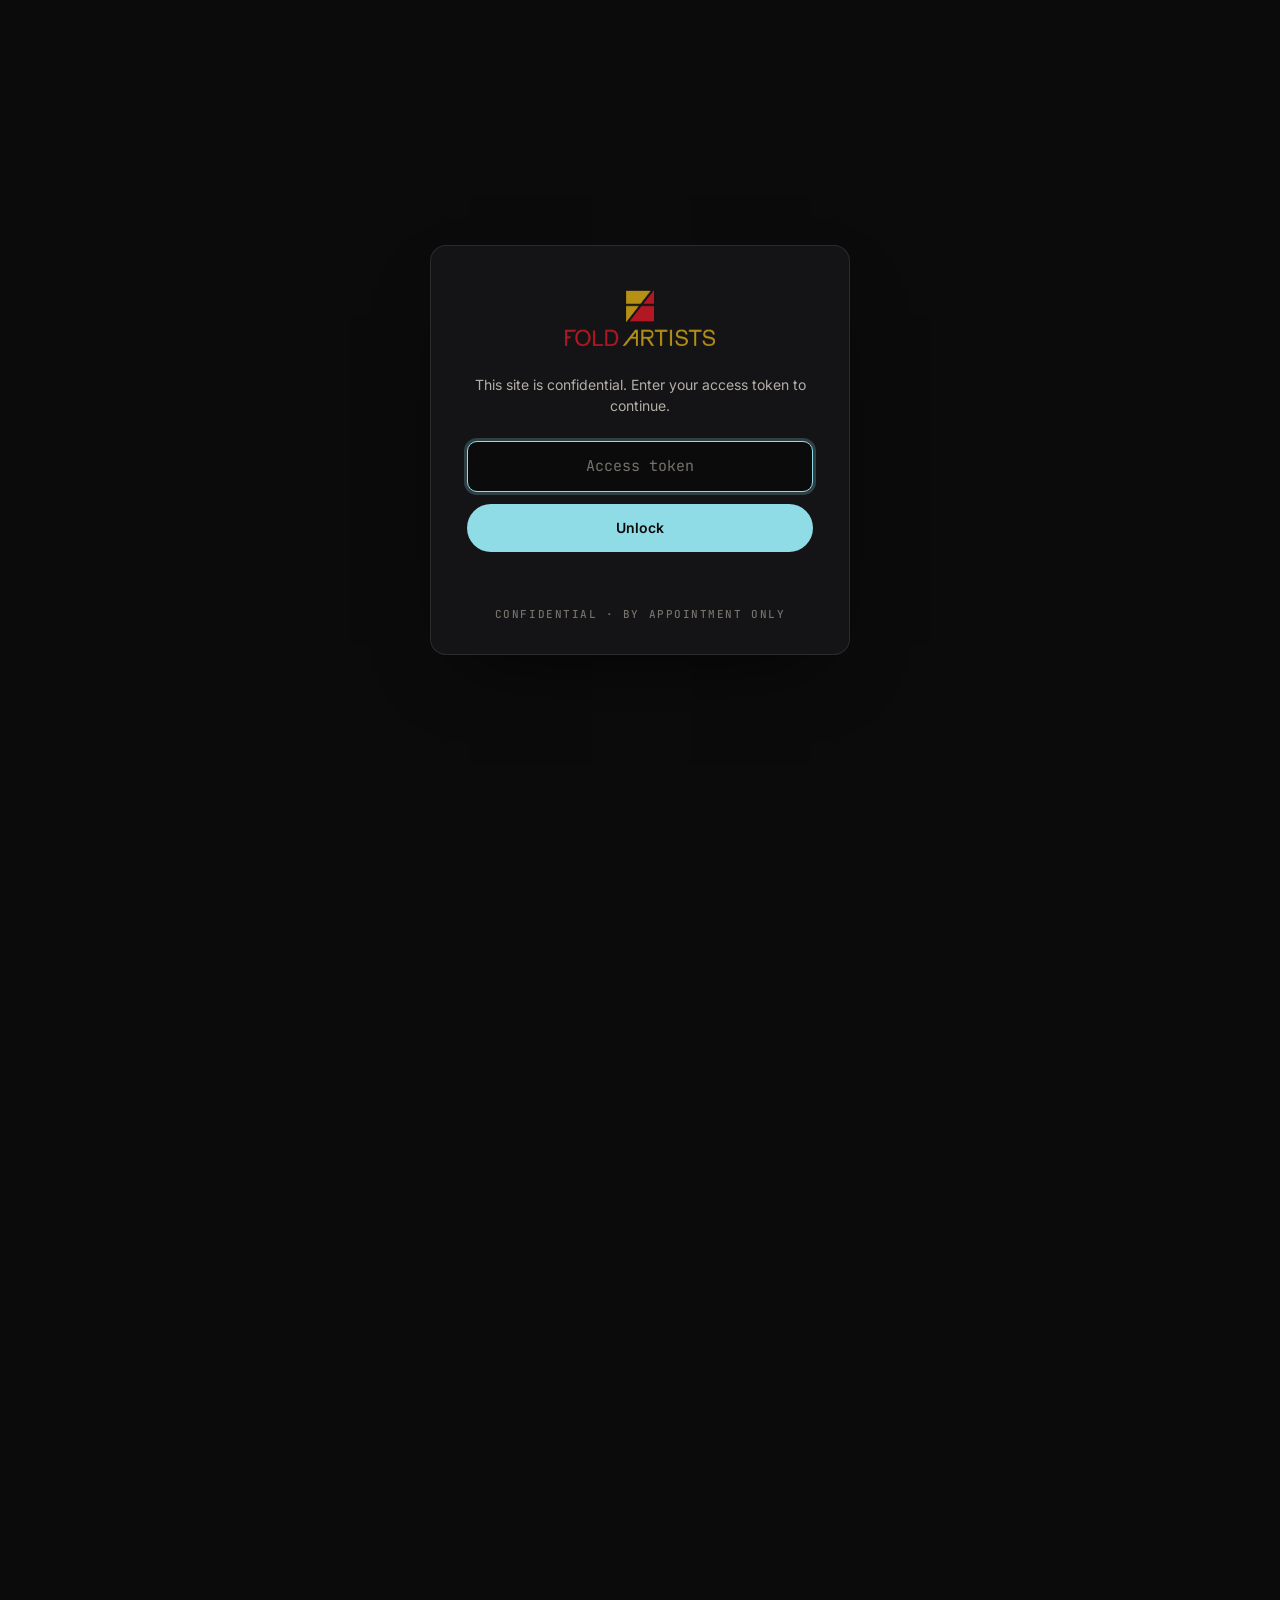
==== commit c5065ed4: "Use foldartists.com as the site URL Canonicals, Open Graph URLs, Organization JSON-LD, sitemap and r" ====
--- a/index.html
+++ b/index.html
@@ -6,12 +6,12 @@
     <title>Fold Artists | Generative AI Music Attribution Technology</title>
     <meta name="description" content="Fold Artists develops proprietary technology for measuring training-data influence in generative AI music, supporting attribution, licensing and future compensation models.">
     <meta name="robots" content="noindex, nofollow">
-    <link rel="canonical" href="https://foldmgt.com/">
+    <link rel="canonical" href="https://foldartists.com/">
     <meta property="og:type" content="website">
     <meta property="og:site_name" content="Fold Artists">
     <meta property="og:title" content="Fold Artists | Generative AI Music Attribution Technology">
     <meta property="og:description" content="Fold Artists develops proprietary technology for measuring training-data influence in generative AI music, supporting attribution, licensing and future compensation models.">
-    <meta property="og:url" content="https://foldmgt.com/">
+    <meta property="og:url" content="https://foldartists.com/">
     <meta name="theme-color" content="#0B0B0C">
     <link rel="icon" href="/assets/brand/fold-artists-icon.png" type="image/png">
     <link rel="apple-touch-icon" href="/assets/brand/fold-artists-icon.png">
@@ -21,7 +21,7 @@
     <link rel="stylesheet" href="/styles.css">
     <link rel="stylesheet" href="/gate.css">
     <script src="/gate.js"></script>
-    <script type="application/ld+json">{"@context": "https://schema.org", "@type": "Organization", "name": "Fold Artists", "url": "https://foldmgt.com/", "logo": "https://foldmgt.com/assets/brand/fold-artists-stacked.png", "description": "Fold Artists develops proprietary technology for measuring training-data influence in generative AI music, supporting attribution, licensing and future compensation models.", "knowsAbout": ["Generative AI music attribution", "Training-data influence", "AI music licensing", "Music rights technology"]}</script>
+    <script type="application/ld+json">{"@context": "https://schema.org", "@type": "Organization", "name": "Fold Artists", "url": "https://foldartists.com/", "logo": "https://foldartists.com/assets/brand/fold-artists-stacked.png", "description": "Fold Artists develops proprietary technology for measuring training-data influence in generative AI music, supporting attribution, licensing and future compensation models.", "knowsAbout": ["Generative AI music attribution", "Training-data influence", "AI music licensing", "Music rights technology"]}</script>
 </head>
 <body>
 <a class="skip-link" href="#main">Skip to content</a>
--- a/styles.css
+++ b/styles.css
@@ -132,7 +132,8 @@
 .nav.scrolled { background: var(--bg); border-bottom-color: var(--line); }
 .nav .container { height: 100%; display: flex; align-items: center; justify-content: space-between; gap: 24px; }
 .nav-logo { display: flex; align-items: center; min-height: 44px; }
-.nav-logo img { height: 24px; width: auto; }
+.nav-logo img { height: 19px; width: auto; opacity: .78; transition: opacity .2s; }
+.nav-logo:hover img, .nav-logo:focus-visible img { opacity: 1; }
 .nav-links { display: flex; align-items: center; gap: 28px; }
 .nav-links a:not(.btn) {
   position: relative; color: var(--ink-2); text-decoration: none;
@@ -370,7 +371,7 @@
 /* ---------- Footer ---------- */
 .footer { border-top: 1px solid var(--line); padding: 64px 0 40px; }
 .footer-top { display: flex; flex-wrap: wrap; justify-content: space-between; gap: 32px; align-items: flex-start; }
-.footer-logo img { height: 22px; width: auto; }
+.footer-logo img { height: 17px; width: auto; opacity: .65; }
 .footer-nav { display: flex; flex-wrap: wrap; gap: 8px 28px; }
 .footer-nav a { color: var(--ink-2); text-decoration: none; font-size: 0.8125rem; min-height: 44px; display: inline-flex; align-items: center; }
 .footer-nav a:hover { color: var(--ink); text-decoration: underline; }
--- a/gate.css
+++ b/gate.css
@@ -26,7 +26,7 @@
     text-align: center;
     font-family: 'Inter', system-ui, sans-serif;
 }
-#fold-gate-logo { width: auto; height: 72px; max-width: 220px; margin: 0 auto 28px; display: block; }
+#fold-gate-logo { width: auto; height: 56px; opacity: .8; max-width: 220px; margin: 0 auto 28px; display: block; }
 #fold-gate-sub { font-size: 0.875rem; color: #B4AFA6; margin: 0 0 24px; line-height: 1.55; }
 #fold-gate-form { display: flex; flex-direction: column; gap: 12px; }
 
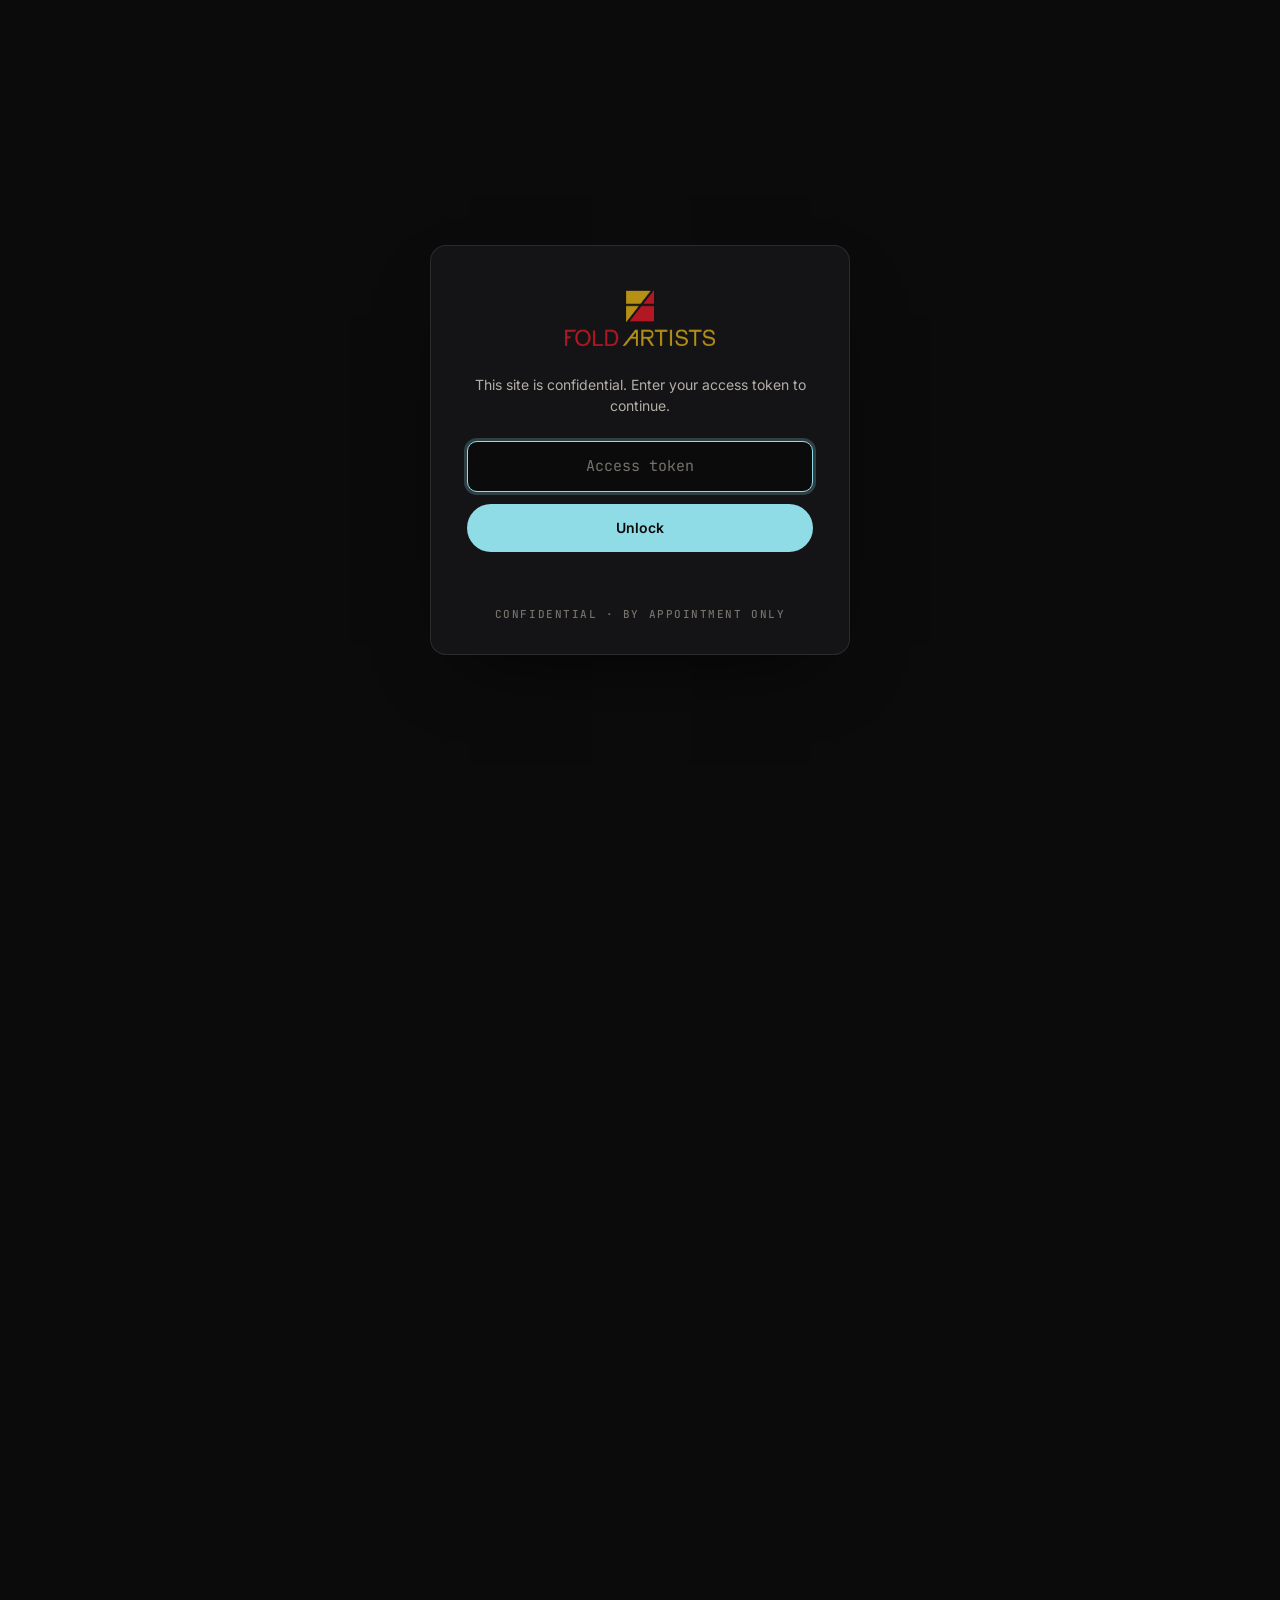
==== commit e9e4e090: "Apply Eric's copy edits (nav, Home, LUMINA) From the Asana task 'updates to website - post them here" ====
--- a/index.html
+++ b/index.html
@@ -30,7 +30,7 @@
         <a class="nav-logo" href="/" aria-label="Fold Artists home"><img src="/assets/brand/fold-artists-horizontal.png" alt="Fold Artists" width="930" height="110"></a>
         <button class="nav-toggle" type="button" aria-expanded="false" aria-controls="nav-links" aria-label="Menu"><span></span></button>
         <nav id="nav-links" class="nav-links" aria-label="Primary">
-            <a href="/" aria-current="page">Home</a><a href="/lumina/">LUMINA™</a><a href="/applications/">Applications</a><a href="/people/">People</a><a href="/contact/">Contact</a><a class="btn btn-sm" href="/contact/" data-cta="nav-briefing">Request a briefing <svg class="arrow" viewBox="0 0 14 14" aria-hidden="true"><path d="M1 7h11M8 3l4 4-4 4" fill="none" stroke="currentColor" stroke-width="1.6" stroke-linecap="round" stroke-linejoin="round"/></svg></a>
+            <a href="/" aria-current="page">Home</a><a href="/lumina/">AI Attribution Infrastructure</a><a href="/applications/">Applications</a><a href="/people/">People</a><a href="/contact/">Contact</a><a class="btn btn-sm" href="/contact/" data-cta="nav-briefing">Request a briefing <svg class="arrow" viewBox="0 0 14 14" aria-hidden="true"><path d="M1 7h11M8 3l4 4-4 4" fill="none" stroke="currentColor" stroke-width="1.6" stroke-linecap="round" stroke-linejoin="round"/></svg></a>
         </nav>
     </div>
 </header>
@@ -42,11 +42,11 @@
         <svg class="field-fallback" viewBox="0 0 1600 900" preserveAspectRatio="xMidYMid slice" aria-hidden="true" focusable="false"><defs><linearGradient id="fg0" x1="0" x2="1"><stop offset="0" stop-color="#DC1828" stop-opacity="0"/><stop offset="1" stop-color="#DC1828" stop-opacity=".9"/></linearGradient><linearGradient id="fg1" x1="0" x2="1"><stop offset="0" stop-color="#DEB014" stop-opacity="0"/><stop offset="1" stop-color="#DEB014" stop-opacity=".9"/></linearGradient><linearGradient id="fg2" x1="0" x2="1"><stop offset="0" stop-color="#9BE3C3" stop-opacity="0"/><stop offset="1" stop-color="#9BE3C3" stop-opacity=".9"/></linearGradient><linearGradient id="fg3" x1="0" x2="1"><stop offset="0" stop-color="#8FB0FF" stop-opacity="0"/><stop offset="1" stop-color="#8FB0FF" stop-opacity=".9"/></linearGradient><linearGradient id="fg4" x1="0" x2="1"><stop offset="0" stop-color="#B79BFF" stop-opacity="0"/><stop offset="1" stop-color="#B79BFF" stop-opacity=".9"/></linearGradient></defs><g fill="#F2EDE4"><circle cx="392" cy="186" r="1.4" opacity="0.14"/><circle cx="575" cy="348" r="0.8" opacity="0.26"/><circle cx="103" cy="400" r="0.8" opacity="0.15"/><circle cx="481" cy="697" r="0.8" opacity="0.18"/><circle cx="651" cy="788" r="1.3" opacity="0.23"/><circle cx="926" cy="107" r="1.6" opacity="0.20"/><circle cx="221" cy="161" r="1.0" opacity="0.35"/><circle cx="257" cy="512" r="1.3" opacity="0.22"/><circle cx="585" cy="119" r="0.8" opacity="0.18"/><circle cx="694" cy="395" r="1.0" opacity="0.28"/><circle cx="505" cy="299" r="1.5" opacity="0.32"/><circle cx="318" cy="506" r="1.2" opacity="0.37"/><circle cx="733" cy="290" r="1.7" opacity="0.15"/><circle cx="475" cy="644" r="0.9" opacity="0.26"/><circle cx="105" cy="577" r="1.5" opacity="0.28"/><circle cx="848" cy="309" r="1.4" opacity="0.29"/><circle cx="612" cy="417" r="1.5" opacity="0.38"/><circle cx="523" cy="574" r="0.8" opacity="0.32"/><circle cx="667" cy="823" r="1.5" opacity="0.20"/><circle cx="447" cy="578" r="0.7" opacity="0.25"/><circle cx="245" cy="161" r="0.8" opacity="0.34"/><circle cx="206" cy="259" r="1.1" opacity="0.36"/><circle cx="153" cy="412" r="1.2" opacity="0.37"/><circle cx="804" cy="725" r="1.0" opacity="0.24"/><circle cx="423" cy="740" r="1.7" opacity="0.16"/><circle cx="253" cy="247" r="0.9" opacity="0.26"/><circle cx="619" cy="271" r="0.7" opacity="0.24"/><circle cx="432" cy="500" r="1.7" opacity="0.31"/><circle cx="558" cy="539" r="1.4" opacity="0.14"/><circle cx="867" cy="662" r="1.6" opacity="0.34"/><circle cx="453" cy="374" r="0.8" opacity="0.30"/><circle cx="133" cy="123" r="0.9" opacity="0.17"/><circle cx="406" cy="112" r="0.7" opacity="0.16"/><circle cx="176" cy="347" r="0.7" opacity="0.36"/><circle cx="640" cy="184" r="1.0" opacity="0.22"/><circle cx="428" cy="165" r="1.5" opacity="0.40"/><circle cx="516" cy="438" r="0.8" opacity="0.15"/><circle cx="409" cy="272" r="1.5" opacity="0.17"/><circle cx="84" cy="791" r="1.2" opacity="0.16"/><circle cx="581" cy="92" r="1.2" opacity="0.39"/><circle cx="839" cy="598" r="1.0" opacity="0.22"/><circle cx="244" cy="656" r="1.2" opacity="0.34"/><circle cx="397" cy="241" r="1.5" opacity="0.40"/><circle cx="830" cy="681" r="1.5" opacity="0.33"/><circle cx="302" cy="463" r="1.1" opacity="0.13"/><circle cx="91" cy="283" r="1.0" opacity="0.31"/><circle cx="911" cy="410" r="1.6" opacity="0.40"/><circle cx="910" cy="348" r="0.9" opacity="0.18"/><circle cx="273" cy="227" r="1.3" opacity="0.37"/><circle cx="821" cy="434" r="1.4" opacity="0.34"/><circle cx="158" cy="571" r="1.6" opacity="0.34"/><circle cx="750" cy="433" r="0.9" opacity="0.34"/><circle cx="399" cy="677" r="1.7" opacity="0.23"/><circle cx="460" cy="788" r="1.4" opacity="0.17"/><circle cx="203" cy="186" r="1.6" opacity="0.35"/><circle cx="223" cy="697" r="1.7" opacity="0.30"/><circle cx="415" cy="487" r="0.8" opacity="0.12"/><circle cx="922" cy="563" r="1.2" opacity="0.38"/><circle cx="489" cy="731" r="1.5" opacity="0.18"/><circle cx="325" cy="293" r="0.9" opacity="0.28"/><circle cx="333" cy="389" r="0.8" opacity="0.37"/><circle cx="418" cy="418" r="1.3" opacity="0.37"/><circle cx="477" cy="766" r="1.2" opacity="0.27"/><circle cx="565" cy="86" r="1.1" opacity="0.17"/><circle cx="56" cy="676" r="0.9" opacity="0.25"/><circle cx="730" cy="493" r="1.0" opacity="0.27"/><circle cx="592" cy="665" r="0.8" opacity="0.28"/><circle cx="322" cy="281" r="1.5" opacity="0.26"/><circle cx="597" cy="647" r="1.6" opacity="0.24"/><circle cx="639" cy="454" r="1.2" opacity="0.31"/><circle cx="505" cy="475" r="1.2" opacity="0.38"/><circle cx="709" cy="735" r="1.6" opacity="0.19"/><circle cx="595" cy="785" r="1.5" opacity="0.16"/><circle cx="197" cy="406" r="0.8" opacity="0.19"/><circle cx="145" cy="578" r="1.5" opacity="0.37"/><circle cx="231" cy="613" r="1.4" opacity="0.16"/><circle cx="854" cy="803" r="0.9" opacity="0.39"/><circle cx="458" cy="440" r="1.7" opacity="0.35"/><circle cx="238" cy="398" r="1.2" opacity="0.21"/><circle cx="272" cy="313" r="1.4" opacity="0.13"/><circle cx="590" cy="405" r="0.7" opacity="0.21"/><circle cx="648" cy="459" r="0.8" opacity="0.40"/><circle cx="780" cy="807" r="0.8" opacity="0.19"/><circle cx="106" cy="661" r="1.0" opacity="0.16"/><circle cx="479" cy="761" r="1.5" opacity="0.19"/><circle cx="226" cy="767" r="1.3" opacity="0.32"/><circle cx="163" cy="115" r="1.4" opacity="0.24"/><circle cx="144" cy="781" r="1.3" opacity="0.34"/><circle cx="157" cy="719" r="0.8" opacity="0.36"/><circle cx="506" cy="328" r="1.3" opacity="0.38"/><circle cx="340" cy="170" r="1.2" opacity="0.19"/><circle cx="185" cy="194" r="0.8" opacity="0.18"/><circle cx="381" cy="303" r="1.5" opacity="0.20"/><circle cx="545" cy="206" r="1.0" opacity="0.13"/><circle cx="324" cy="84" r="1.4" opacity="0.27"/><circle cx="266" cy="431" r="1.6" opacity="0.15"/><circle cx="804" cy="399" r="1.2" opacity="0.35"/><circle cx="453" cy="455" r="1.4" opacity="0.40"/><circle cx="409" cy="701" r="1.4" opacity="0.30"/><circle cx="463" cy="335" r="0.8" opacity="0.16"/><circle cx="142" cy="632" r="1.0" opacity="0.17"/><circle cx="158" cy="708" r="1.6" opacity="0.31"/><circle cx="353" cy="255" r="1.0" opacity="0.25"/><circle cx="234" cy="409" r="1.0" opacity="0.39"/><circle cx="923" cy="486" r="0.9" opacity="0.39"/><circle cx="379" cy="342" r="0.7" opacity="0.23"/><circle cx="524" cy="452" r="0.9" opacity="0.26"/><circle cx="58" cy="272" r="0.8" opacity="0.23"/><circle cx="108" cy="89" r="1.0" opacity="0.19"/><circle cx="617" cy="472" r="1.5" opacity="0.30"/><circle cx="722" cy="737" r="1.1" opacity="0.21"/><circle cx="932" cy="185" r="1.4" opacity="0.30"/><circle cx="111" cy="703" r="1.6" opacity="0.30"/><circle cx="737" cy="686" r="0.8" opacity="0.27"/><circle cx="549" cy="703" r="1.5" opacity="0.35"/><circle cx="615" cy="747" r="1.4" opacity="0.31"/><circle cx="305" cy="96" r="0.8" opacity="0.22"/><circle cx="180" cy="704" r="1.3" opacity="0.30"/><circle cx="650" cy="587" r="1.2" opacity="0.12"/><circle cx="787" cy="638" r="1.2" opacity="0.27"/><circle cx="677" cy="122" r="1.4" opacity="0.19"/><circle cx="146" cy="273" r="1.4" opacity="0.18"/><circle cx="742" cy="810" r="1.2" opacity="0.23"/><circle cx="527" cy="589" r="1.5" opacity="0.29"/><circle cx="663" cy="131" r="0.8" opacity="0.19"/><circle cx="744" cy="302" r="1.3" opacity="0.12"/><circle cx="131" cy="275" r="1.4" opacity="0.31"/><circle cx="690" cy="292" r="1.2" opacity="0.25"/><circle cx="516" cy="162" r="1.6" opacity="0.18"/><circle cx="927" cy="780" r="0.7" opacity="0.25"/><circle cx="805" cy="804" r="1.1" opacity="0.20"/><circle cx="286" cy="787" r="0.9" opacity="0.28"/><circle cx="218" cy="468" r="1.7" opacity="0.16"/><circle cx="805" cy="457" r="1.6" opacity="0.32"/><circle cx="306" cy="751" r="1.2" opacity="0.13"/><circle cx="55" cy="444" r="1.2" opacity="0.20"/><circle cx="217" cy="332" r="1.0" opacity="0.36"/><circle cx="52" cy="640" r="1.5" opacity="0.15"/><circle cx="888" cy="611" r="1.6" opacity="0.20"/><circle cx="435" cy="369" r="1.7" opacity="0.28"/><circle cx="425" cy="396" r="1.0" opacity="0.13"/><circle cx="176" cy="703" r="1.0" opacity="0.38"/><circle cx="323" cy="273" r="1.2" opacity="0.17"/><circle cx="436" cy="795" r="1.6" opacity="0.35"/><circle cx="654" cy="763" r="1.6" opacity="0.27"/><circle cx="725" cy="109" r="1.4" opacity="0.25"/><circle cx="752" cy="559" r="1.0" opacity="0.13"/><circle cx="888" cy="168" r="1.2" opacity="0.22"/><circle cx="368" cy="631" r="1.7" opacity="0.19"/><circle cx="674" cy="299" r="1.3" opacity="0.23"/><circle cx="244" cy="194" r="0.9" opacity="0.37"/><circle cx="543" cy="238" r="1.6" opacity="0.40"/><circle cx="502" cy="178" r="0.9" opacity="0.15"/><circle cx="408" cy="141" r="0.9" opacity="0.19"/><circle cx="603" cy="743" r="1.4" opacity="0.24"/><circle cx="471" cy="468" r="1.1" opacity="0.21"/><circle cx="132" cy="282" r="1.7" opacity="0.16"/><circle cx="548" cy="548" r="1.6" opacity="0.18"/><circle cx="343" cy="260" r="1.1" opacity="0.24"/><circle cx="909" cy="714" r="1.6" opacity="0.13"/><circle cx="96" cy="608" r="1.6" opacity="0.25"/><circle cx="618" cy="72" r="1.1" opacity="0.38"/><circle cx="809" cy="719" r="1.7" opacity="0.19"/><circle cx="184" cy="189" r="1.2" opacity="0.31"/><circle cx="899" cy="618" r="1.3" opacity="0.33"/><circle cx="509" cy="489" r="0.7" opacity="0.34"/><circle cx="307" cy="767" r="1.3" opacity="0.21"/><circle cx="204" cy="262" r="1.3" opacity="0.32"/><circle cx="188" cy="125" r="1.2" opacity="0.28"/><circle cx="449" cy="241" r="1.3" opacity="0.12"/><circle cx="371" cy="420" r="1.7" opacity="0.30"/><circle cx="855" cy="431" r="0.9" opacity="0.19"/><circle cx="914" cy="605" r="1.0" opacity="0.13"/><circle cx="544" cy="582" r="1.1" opacity="0.19"/><circle cx="683" cy="771" r="0.9" opacity="0.13"/><circle cx="404" cy="390" r="1.4" opacity="0.18"/><circle cx="787" cy="631" r="1.2" opacity="0.18"/><circle cx="921" cy="308" r="1.5" opacity="0.18"/><circle cx="297" cy="647" r="1.0" opacity="0.39"/><circle cx="542" cy="214" r="0.9" opacity="0.24"/><circle cx="682" cy="789" r="0.8" opacity="0.23"/><circle cx="289" cy="808" r="0.8" opacity="0.13"/><circle cx="130" cy="369" r="1.6" opacity="0.37"/><circle cx="736" cy="826" r="1.6" opacity="0.21"/><circle cx="262" cy="780" r="1.4" opacity="0.13"/><circle cx="681" cy="358" r="1.1" opacity="0.21"/><circle cx="246" cy="74" r="1.0" opacity="0.22"/><circle cx="910" cy="166" r="1.7" opacity="0.18"/><circle cx="421" cy="693" r="1.5" opacity="0.24"/><circle cx="117" cy="430" r="1.1" opacity="0.38"/><circle cx="269" cy="347" r="1.6" opacity="0.13"/><circle cx="469" cy="686" r="1.5" opacity="0.13"/><circle cx="100" cy="119" r="1.6" opacity="0.19"/><circle cx="747" cy="751" r="1.0" opacity="0.20"/><circle cx="912" cy="538" r="1.0" opacity="0.32"/><circle cx="385" cy="280" r="0.7" opacity="0.33"/><circle cx="880" cy="551" r="1.6" opacity="0.13"/><circle cx="309" cy="431" r="1.7" opacity="0.39"/><circle cx="447" cy="262" r="1.1" opacity="0.26"/><circle cx="889" cy="210" r="1.5" opacity="0.33"/><circle cx="807" cy="656" r="1.3" opacity="0.21"/><circle cx="388" cy="346" r="1.5" opacity="0.14"/><circle cx="274" cy="641" r="0.9" opacity="0.14"/><circle cx="98" cy="490" r="1.0" opacity="0.39"/><circle cx="854" cy="819" r="1.0" opacity="0.14"/><circle cx="171" cy="449" r="1.4" opacity="0.25"/><circle cx="309" cy="387" r="1.3" opacity="0.31"/><circle cx="748" cy="712" r="1.4" opacity="0.15"/><circle cx="821" cy="294" r="1.3" opacity="0.22"/><circle cx="740" cy="223" r="0.9" opacity="0.19"/><circle cx="230" cy="740" r="1.3" opacity="0.21"/><circle cx="456" cy="822" r="1.2" opacity="0.18"/><circle cx="796" cy="566" r="1.7" opacity="0.15"/><circle cx="524" cy="691" r="1.5" opacity="0.38"/><circle cx="107" cy="294" r="0.8" opacity="0.17"/><circle cx="923" cy="513" r="1.6" opacity="0.22"/><circle cx="841" cy="412" r="1.0" opacity="0.34"/><circle cx="902" cy="152" r="1.3" opacity="0.29"/><circle cx="293" cy="351" r="0.8" opacity="0.18"/><circle cx="328" cy="525" r="1.4" opacity="0.18"/><circle cx="68" cy="319" r="1.4" opacity="0.17"/><circle cx="381" cy="226" r="1.5" opacity="0.27"/><circle cx="134" cy="149" r="1.1" opacity="0.27"/><circle cx="660" cy="141" r="0.9" opacity="0.31"/><circle cx="468" cy="286" r="1.0" opacity="0.39"/><circle cx="381" cy="500" r="1.1" opacity="0.24"/><circle cx="839" cy="825" r="1.1" opacity="0.18"/><circle cx="732" cy="226" r="0.7" opacity="0.37"/><circle cx="480" cy="692" r="1.1" opacity="0.37"/><circle cx="512" cy="195" r="0.7" opacity="0.27"/><circle cx="662" cy="760" r="0.8" opacity="0.29"/><circle cx="434" cy="453" r="0.8" opacity="0.20"/><circle cx="563" cy="772" r="0.8" opacity="0.26"/><circle cx="793" cy="803" r="0.9" opacity="0.16"/><circle cx="900" cy="810" r="1.2" opacity="0.13"/><circle cx="887" cy="365" r="1.6" opacity="0.29"/><circle cx="808" cy="193" r="1.5" opacity="0.18"/><circle cx="463" cy="712" r="1.5" opacity="0.17"/><circle cx="294" cy="374" r="1.2" opacity="0.23"/><circle cx="199" cy="259" r="1.4" opacity="0.37"/><circle cx="107" cy="497" r="1.5" opacity="0.13"/><circle cx="819" cy="161" r="1.3" opacity="0.27"/><circle cx="651" cy="303" r="1.1" opacity="0.28"/><circle cx="482" cy="570" r="1.1" opacity="0.24"/><circle cx="85" cy="540" r="1.2" opacity="0.19"/><circle cx="760" cy="662" r="1.2" opacity="0.17"/><circle cx="522" cy="153" r="0.8" opacity="0.24"/><circle cx="166" cy="406" r="1.2" opacity="0.13"/><circle cx="658" cy="134" r="1.4" opacity="0.34"/><circle cx="555" cy="113" r="1.2" opacity="0.23"/><circle cx="906" cy="175" r="1.6" opacity="0.40"/><circle cx="735" cy="688" r="0.9" opacity="0.39"/><circle cx="538" cy="795" r="1.6" opacity="0.17"/><circle cx="780" cy="776" r="0.8" opacity="0.22"/><circle cx="755" cy="192" r="1.6" opacity="0.20"/><circle cx="801" cy="181" r="1.2" opacity="0.38"/><circle cx="284" cy="271" r="1.2" opacity="0.21"/><circle cx="102" cy="210" r="0.9" opacity="0.38"/><circle cx="693" cy="749" r="0.9" opacity="0.34"/><circle cx="191" cy="473" r="1.3" opacity="0.22"/><circle cx="846" cy="492" r="1.3" opacity="0.37"/><circle cx="180" cy="823" r="1.3" opacity="0.23"/><circle cx="787" cy="272" r="1.7" opacity="0.28"/><circle cx="424" cy="650" r="1.1" opacity="0.17"/><circle cx="745" cy="109" r="1.5" opacity="0.19"/><circle cx="661" cy="816" r="1.3" opacity="0.31"/><circle cx="382" cy="73" r="0.7" opacity="0.16"/><circle cx="642" cy="399" r="1.2" opacity="0.37"/><circle cx="208" cy="244" r="1.4" opacity="0.13"/><circle cx="54" cy="340" r="0.8" opacity="0.22"/><circle cx="299" cy="513" r="1.3" opacity="0.18"/><circle cx="648" cy="431" r="0.8" opacity="0.38"/><circle cx="318" cy="185" r="0.8" opacity="0.30"/><circle cx="845" cy="663" r="1.1" opacity="0.19"/><circle cx="68" cy="560" r="1.3" opacity="0.22"/><circle cx="666" cy="407" r="1.6" opacity="0.33"/><circle cx="322" cy="755" r="0.7" opacity="0.27"/><circle cx="464" cy="252" r="0.8" opacity="0.34"/><circle cx="69" cy="488" r="1.6" opacity="0.16"/><circle cx="276" cy="532" r="1.2" opacity="0.30"/><circle cx="800" cy="204" r="1.0" opacity="0.20"/><circle cx="116" cy="744" r="1.5" opacity="0.32"/><circle cx="60" cy="710" r="1.4" opacity="0.25"/><circle cx="743" cy="414" r="0.9" opacity="0.15"/><circle cx="307" cy="101" r="1.0" opacity="0.33"/><circle cx="706" cy="711" r="1.4" opacity="0.19"/><circle cx="590" cy="402" r="1.5" opacity="0.27"/><circle cx="338" cy="557" r="1.7" opacity="0.18"/><circle cx="852" cy="84" r="1.0" opacity="0.19"/><circle cx="745" cy="786" r="1.4" opacity="0.21"/><circle cx="852" cy="320" r="0.9" opacity="0.37"/><circle cx="654" cy="596" r="1.4" opacity="0.39"/><circle cx="519" cy="707" r="1.4" opacity="0.36"/><circle cx="492" cy="620" r="1.3" opacity="0.21"/><circle cx="288" cy="543" r="0.8" opacity="0.38"/><circle cx="221" cy="92" r="0.8" opacity="0.38"/><circle cx="411" cy="179" r="0.7" opacity="0.13"/><circle cx="704" cy="551" r="1.4" opacity="0.33"/><circle cx="137" cy="518" r="1.1" opacity="0.35"/><circle cx="805" cy="746" r="0.8" opacity="0.36"/></g><path d="M302 463 C792 463 1064 290 1391 290" fill="none" stroke="url(#fg0)" stroke-width="3.0" stroke-linecap="round"/><circle cx="302" cy="463" r="3.3" fill="#DC1828" opacity=".85"/><path d="M888 168 C1061 168 1157 286 1272 286" fill="none" stroke="url(#fg1)" stroke-width="2.8" stroke-linecap="round"/><circle cx="888" cy="168" r="3.2" fill="#DEB014" opacity=".85"/><path d="M322 281 C692 281 897 308 1143 308" fill="none" stroke="url(#fg2)" stroke-width="2.5" stroke-linecap="round"/><circle cx="322" cy="281" r="2.9" fill="#9BE3C3" opacity=".85"/><path d="M923 486 C1052 486 1124 313 1210 313" fill="none" stroke="url(#fg3)" stroke-width="0.8" stroke-linecap="round"/><circle cx="923" cy="486" r="1.7" fill="#8FB0FF" opacity=".85"/><path d="M914 605 C1067 605 1152 282 1254 282" fill="none" stroke="url(#fg4)" stroke-width="0.7" stroke-linecap="round"/><circle cx="914" cy="605" r="1.7" fill="#B79BFF" opacity=".85"/><path d="M505 299 C831 299 1012 302 1229 302" fill="none" stroke="url(#fg0)" stroke-width="0.7" stroke-linecap="round"/><circle cx="505" cy="299" r="1.7" fill="#DC1828" opacity=".85"/><path d="M654 763 C866 763 984 293 1126 293" fill="none" stroke="url(#fg1)" stroke-width="0.7" stroke-linecap="round"/><circle cx="654" cy="763" r="1.7" fill="#DEB014" opacity=".85"/><path d="M1056 306.0 L1060 305.8 L1064 305.5 L1068 305.6 L1072 305.8 L1076 306.0 L1080 305.8 L1084 305.2 L1088 304.3 L1092 303.4 L1096 302.8 L1100 302.6 L1104 302.4 L1108 301.8 L1112 300.1 L1116 297.7 L1120 295.0 L1124 293.3 L1128 293.4 L1132 295.7 L1136 299.9 L1140 304.8 L1144 309.3 L1148 312.5 L1152 314.5 L1156 315.9 L1160 317.6 L1164 320.1 L1168 322.9 L1172 325.0 L1176 325.2 L1180 322.8 L1184 318.1 L1188 312.4 L1192 307.7 L1196 305.5 L1200 306.2 L1204 308.8 L1208 311.7 L1212 313.1 L1216 312.2 L1220 309.2 L1224 305.6 L1228 302.7 L1232 301.2 L1236 300.7 L1240 299.9 L1244 297.2 L1248 292.1 L1252 285.2 L1256 278.4 L1260 274.2 L1264 274.1 L1268 278.5 L1272 285.9 L1276 294.1 L1280 301.1 L1284 305.9 L1288 308.9 L1292 311.4 L1296 314.7 L1300 319.1 L1304 324.0 L1308 327.7 L1312 328.6 L1316 326.0 L1320 320.8 L1324 314.9 L1328 310.6 L1332 309.3 L1336 311.1 L1340 314.6 L1344 318.0 L1348 319.6 L1352 318.7 L1356 316.0 L1360 312.9 L1364 310.5 L1368 309.4 L1372 308.8 L1376 307.5 L1380 304.6 L1384 299.6 L1388 293.5 L1392 287.8 L1396 284.2 L1400 283.7 L1404 286.1 L1408 290.3 L1412 294.7 L1416 298.3 L1420 300.7 L1424 302.1 L1428 303.5 L1432 305.4 L1436 307.9 L1440 310.3 L1444 312.0 L1448 312.4 L1452 311.4 L1456 309.6 L1460 307.8 L1464 306.8 L1468 306.7 L1472 307.4 L1476 308.2 L1480 308.7 L1484 308.7 L1488 308.2 L1492 307.5 L1496 306.9 L1500 306.4 L1504 306.0" fill="none" stroke="#F2EDE4" stroke-opacity=".9" stroke-width="1.4"/><g fill="#F2EDE4" fill-opacity=".28"><rect x="1056" y="362" width="448" height="1"/><rect x="1056" y="362" width="1" height="8"/><rect x="1075" y="362" width="1" height="4"/><rect x="1093" y="362" width="1" height="4"/><rect x="1112" y="362" width="1" height="4"/><rect x="1131" y="362" width="1" height="4"/><rect x="1149" y="362" width="1" height="4"/><rect x="1168" y="362" width="1" height="8"/><rect x="1187" y="362" width="1" height="4"/><rect x="1205" y="362" width="1" height="4"/><rect x="1224" y="362" width="1" height="4"/><rect x="1243" y="362" width="1" height="4"/><rect x="1261" y="362" width="1" height="4"/><rect x="1280" y="362" width="1" height="8"/><rect x="1299" y="362" width="1" height="4"/><rect x="1317" y="362" width="1" height="4"/><rect x="1336" y="362" width="1" height="4"/><rect x="1355" y="362" width="1" height="4"/><rect x="1373" y="362" width="1" height="4"/><rect x="1392" y="362" width="1" height="8"/><rect x="1411" y="362" width="1" height="4"/><rect x="1429" y="362" width="1" height="4"/><rect x="1448" y="362" width="1" height="4"/><rect x="1467" y="362" width="1" height="4"/><rect x="1485" y="362" width="1" height="4"/><rect x="1504" y="362" width="1" height="8"/></g></svg>
     </div>
     <div class="container hero-grid">
-        <h1 id="home-title" class="huge-1 lines plane-back h1-wide"><span class="line">Which musical works</span> <span class="line">influenced this output,</span> <span class="line dim">and by how much?</span></h1>
+        <h1 id="home-title" class="huge-1 lines plane-back h1-wide"><span class="line">Which human musical works</span> <span class="line">influenced an AI song,</span> <span class="line dim">and by how much?</span></h1>
         <div class="front-cluster plane-front">
             <div class="stack">
-                <p class="body reveal d1">Fold Artists is developing proprietary technology to measure how music used in training influences the output of generative AI models.</p>
-                <p class="body reveal d2">Our patent-pending LUMINA™ technology is designed to provide a new basis for attribution, licensing and compensation in the age of AI-generated music.</p>
+                <p class="body reveal d1">Fold Artists is a frontier lab that develops proprietary AI infrastructure to measure how human music used in training influences the output of generative AI models.</p>
+                <p class="body reveal d2">Our patent-pending LUMINA™ technology stack is designed to provide a new basis for attribution, licensing and royalty compensation in the age of AI-generated music.</p>
                 <div class="cta-row reveal d3">
                     <a class="btn" href="/contact/" data-cta="home-hero-briefing">Request a private briefing <svg class="arrow" viewBox="0 0 14 14" aria-hidden="true"><path d="M1 7h11M8 3l4 4-4 4" fill="none" stroke="currentColor" stroke-width="1.6" stroke-linecap="round" stroke-linejoin="round"/></svg></a>
                     <a class="link-arrow" href="/lumina/" data-cta="home-hero-lumina">Explore LUMINA™ <svg class="arrow" viewBox="0 0 14 14" aria-hidden="true"><path d="M1 7h11M8 3l4 4-4 4" fill="none" stroke="currentColor" stroke-width="1.6" stroke-linecap="round" stroke-linejoin="round"/></svg></a>
@@ -58,7 +58,7 @@
 
 <section class="statement" aria-labelledby="q-title">
     <div class="container">
-        <h2 id="q-title" class="huge-2 reveal">Music shapes AI. <span class="dim">We measure how.</span></h2>
+        <h2 id="q-title" class="huge-2 reveal">Human music shapes AI. <span class="dim">We measure how.</span></h2>
     </div>
 </section>
 
@@ -68,9 +68,10 @@
             <h2 id="challenge-title" class="huge-2 reveal" style="margin-top:28px">The next challenge <span class="dim">in music licensing.</span></h2>
         </div>
         <div class="text">
-            <p class="body reveal">Generative AI models learn from music. But when those models create something new, determining which works influenced the result, and to what extent, remains a difficult problem.</p>
-            <p class="body reveal">As the industry moves toward licensed AI, that question becomes increasingly important. <strong>Agreements establish what music can be used. Attribution can help establish how that music contributes to what comes next.</strong></p>
-            <p class="body reveal">Fold is developing the technology to help answer that question.</p>
+            <p class="body reveal">Generative AI models learn from human music. When those models create something new, the difficulty has been determining which human works influenced the AI result, and to what extent.</p>
+            <p class="body reveal">As the industry moves toward licensed AI, that question becomes increasingly critical to fair royalty allocation.</p>
+            <p class="body reveal"><strong>Licensing agreements establish what human music can be used to train AI models, and the cost for doing so. Attribution technology establishes how that human music contributes to AI outputs, and what comes next.</strong></p>
+            <p class="body reveal">Fold has developed the attribution infrastructure to fairly solve those difficult questions.</p>
         </div>
     </div>
 </section>
@@ -78,12 +79,12 @@
 <section class="section" aria-labelledby="lumina-title">
     <div class="container split">
         <div>
-            <h2 id="lumina-title" class="huge-2 reveal" style="margin-top:28px">Looking inside the model.</h2>
+            <h2 id="lumina-title" class="huge-2 reveal" style="margin-top:28px">Looking inside the mathematics <span class="dim">of the AI model.</span></h2>
         </div>
         <div class="text">
-            <p class="body reveal">LUMINA takes a model-based approach to training-data attribution. It examines signals within generative AI models to measure the influence of individual training works on generated music.</p>
-            <p class="body reveal">The goal is to give music rights owners and AI developers more useful evidence of influence, beyond what can be learned from listening to or comparing finished recordings.</p>
-            <p class="body reveal">Our research focuses on making those measurements reliable, reproducible and useful in commercial settings.</p>
+            <p class="body reveal">LUMINA™ attribution technology takes a patent-pending, model-based approach to the attribution of licensed training data. It examines signals within generative AI models to accurately measure the influence of individual human training works on AI-generated music.</p>
+            <p class="body reveal">The goal is to provide music rightsholders and gen-AI developers fair and useful evidence of influence, beyond what can be learned from trying to compare the musical similarity of human works to AI outputs.</p>
+            <p class="body reveal">Our technology makes those influence measurements reliable, reproducible and auditable in commercial settings.</p>
             <p class="reveal"><a class="link-arrow" href="/lumina/" data-cta="home-discover-lumina">Discover LUMINA™ <svg class="arrow" viewBox="0 0 14 14" aria-hidden="true"><path d="M1 7h11M8 3l4 4-4 4" fill="none" stroke="currentColor" stroke-width="1.6" stroke-linecap="round" stroke-linejoin="round"/></svg></a></p>
         </div>
     </div>
@@ -97,15 +98,15 @@
         <div class="bento">
             <article class="panel wide reveal">
                 <h3 class="card-title">Understanding contribution</h3>
-                <p>Identify and assess the influence of music within an AI model's training data. Give rightsholders and AI platforms a clearer picture of how repertoire may contribute to generated outputs.</p>
+                <p>Identify and assess the influence of human music within an AI model's training datasets. Give rightsholders and AI platforms a clearly defined picture of how repertoire has contributed to AI-generated outputs.</p>
             </article>
             <article class="panel tall reveal d1">
                 <h3 class="card-title">Supporting licensing</h3>
-                <p>Provide evidence that can inform licensing discussions, reporting and the development of new royalty compensation arrangements. Commercial terms and royalty allocation rules remain matters for the parties involved.</p>
+                <p>Provide mathematical evidence that informs licensing discussions, reporting and the development of new royalty compensation arrangements. Commercial terms and royalty allocation rules remain decisions for the licensors (rightsholders) and licensees (gen-AI platforms) involved.</p>
             </article>
             <article class="panel wide reveal d2">
-                <h3 class="card-title">Connecting the music business</h3>
-                <p>Explore how attribution data can support the systems that already manage music rights, metadata, distribution and payments.</p>
+                <h3 class="card-title">Connecting music business ecosystems</h3>
+                <p>Explore how mathematical attribution infrastructure can support the systems that already manage music rights, licensing, and royalties.</p>
             </article>
         </div>
         <p class="reveal" style="margin-top:28px"><a class="link-arrow" href="/applications/" data-cta="home-applications">See the applications <svg class="arrow" viewBox="0 0 14 14" aria-hidden="true"><path d="M1 7h11M8 3l4 4-4 4" fill="none" stroke="currentColor" stroke-width="1.6" stroke-linecap="round" stroke-linejoin="round"/></svg></a></p>
@@ -130,7 +131,7 @@
             <div class="cta-inner">
                 <h2 id="cta-title" class="huge-2">Let's talk.</h2>
                 <div class="text">
-                    <p class="body">We welcome confidential conversations with rightsholders, AI platform operators, digital music distributors, and investors.</p>
+                    <p class="body">We welcome confidential conversations with rightsholders, AI platform operators, digital music distributors, or relevant and adjacent stakeholders in today&rsquo;s digital music ecosystems.</p>
                     <p class="body">For commercial discussions, technical evaluations or investment inquiries, contact our team.</p>
                     <div class="cta-row"><a class="btn" href="/contact/" data-cta="home-footer-briefing">Request a private briefing <svg class="arrow" viewBox="0 0 14 14" aria-hidden="true"><path d="M1 7h11M8 3l4 4-4 4" fill="none" stroke="currentColor" stroke-width="1.6" stroke-linecap="round" stroke-linejoin="round"/></svg></a></div>
                 </div>
@@ -144,7 +145,7 @@
         <div class="footer-top">
             <a class="footer-logo" href="/" aria-label="Fold Artists home"><img src="/assets/brand/fold-artists-horizontal.png" alt="Fold Artists" width="930" height="110"></a>
             <nav class="footer-nav" aria-label="Footer">
-                <a href="/">Home</a><a href="/lumina/">LUMINA™</a><a href="/applications/">Applications</a><a href="/people/">People</a><a href="/contact/">Contact</a>
+                <a href="/">Home</a><a href="/lumina/">AI Attribution Infrastructure</a><a href="/applications/">Applications</a><a href="/people/">People</a><a href="/contact/">Contact</a>
             </nav>
         </div>
         <div class="footer-bottom">
--- a/styles.css
+++ b/styles.css
@@ -197,7 +197,7 @@
 
 .hero-grid { display: grid; gap: 40px; }
 .hero h1 { position: relative; z-index: 0; max-width: 15ch; }
-.hero h1.h1-wide { max-width: 23ch; }
+.hero h1.h1-wide { max-width: 26ch; }
 .hero .front-cluster {
   position: relative; z-index: 2;
   display: grid; grid-template-columns: minmax(0, 34rem) auto; align-items: end; justify-content: space-between; gap: 32px 48px;
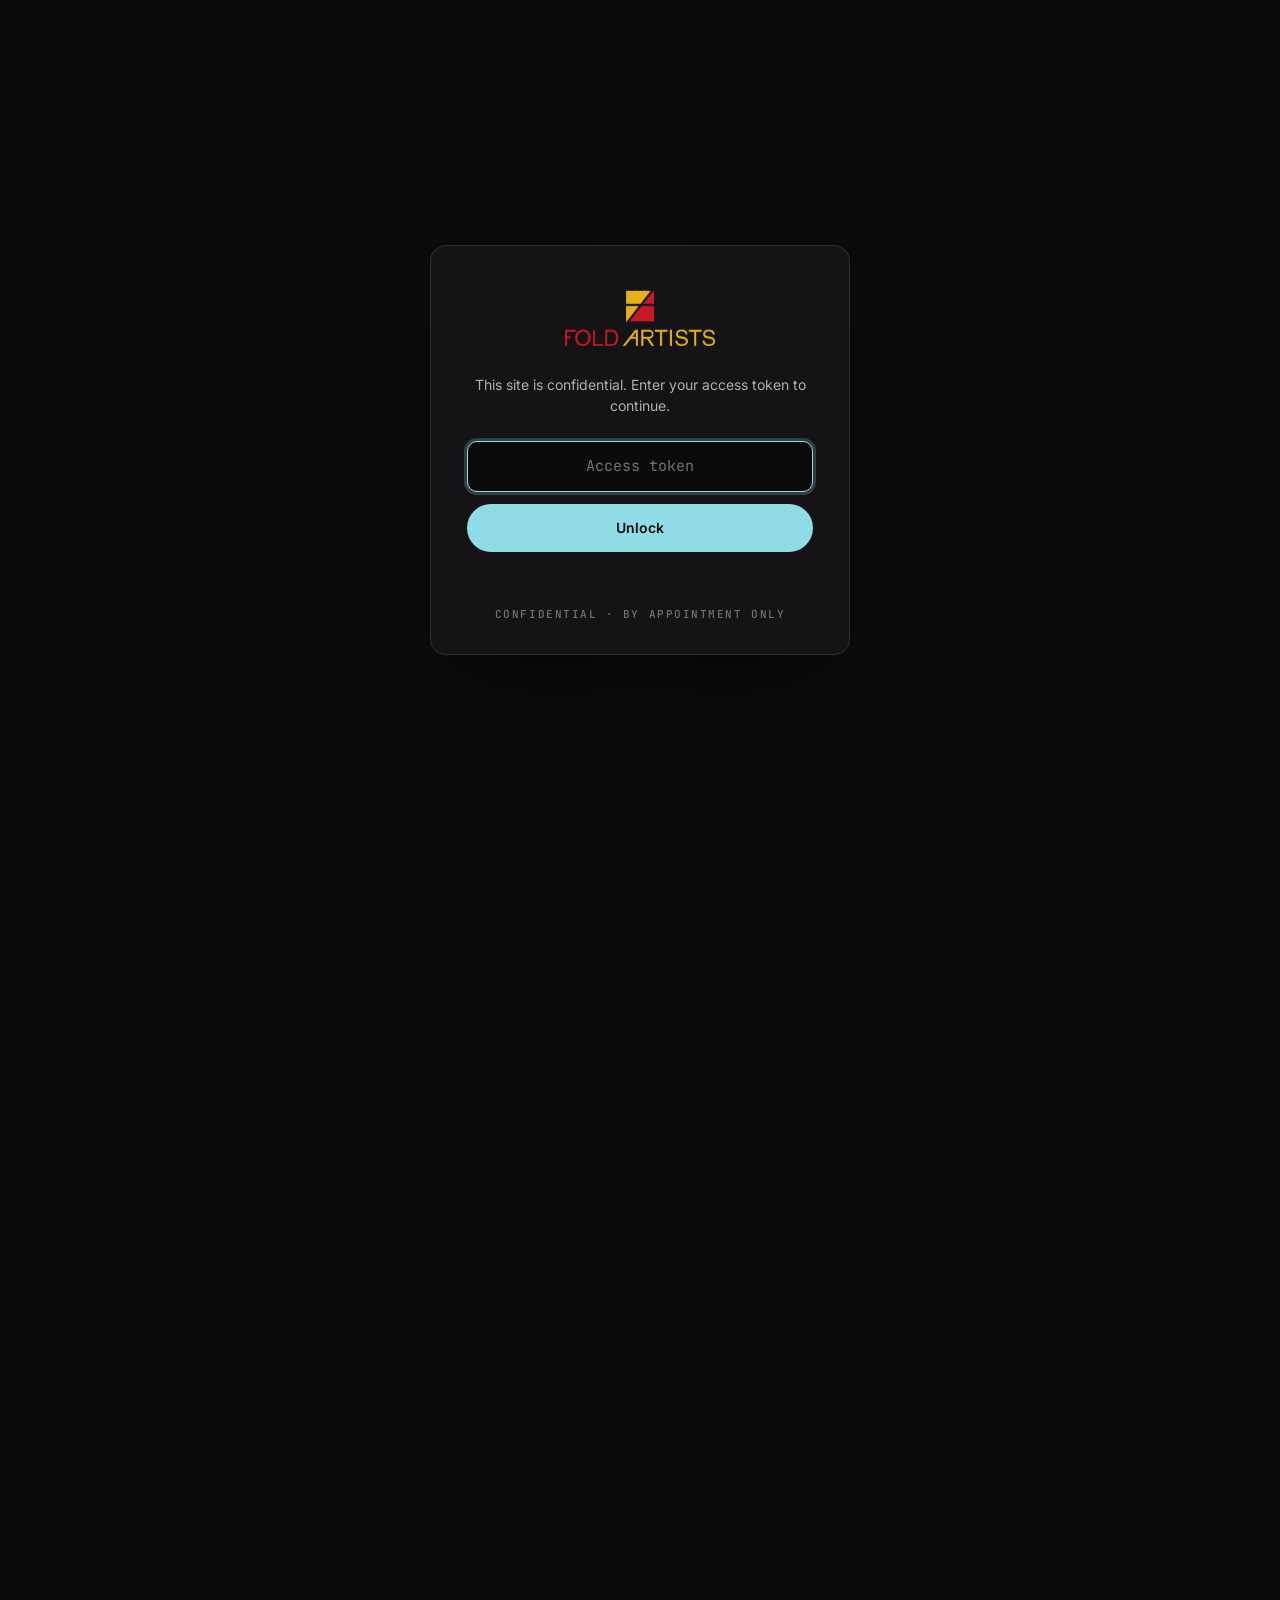
==== commit 109b191f: "Logo: cleaner yellow instead of greenish gold The logo gold (#DEB014) read olive once dimmed on the " ====
--- a/index.html
+++ b/index.html
@@ -39,7 +39,7 @@
 <section class="hero" aria-labelledby="home-title">
     <div class="plane-mid" aria-hidden="true">
         <canvas data-field="hero"></canvas>
-        <svg class="field-fallback" viewBox="0 0 1600 900" preserveAspectRatio="xMidYMid slice" aria-hidden="true" focusable="false"><defs><linearGradient id="fg0" x1="0" x2="1"><stop offset="0" stop-color="#DC1828" stop-opacity="0"/><stop offset="1" stop-color="#DC1828" stop-opacity=".9"/></linearGradient><linearGradient id="fg1" x1="0" x2="1"><stop offset="0" stop-color="#DEB014" stop-opacity="0"/><stop offset="1" stop-color="#DEB014" stop-opacity=".9"/></linearGradient><linearGradient id="fg2" x1="0" x2="1"><stop offset="0" stop-color="#9BE3C3" stop-opacity="0"/><stop offset="1" stop-color="#9BE3C3" stop-opacity=".9"/></linearGradient><linearGradient id="fg3" x1="0" x2="1"><stop offset="0" stop-color="#8FB0FF" stop-opacity="0"/><stop offset="1" stop-color="#8FB0FF" stop-opacity=".9"/></linearGradient><linearGradient id="fg4" x1="0" x2="1"><stop offset="0" stop-color="#B79BFF" stop-opacity="0"/><stop offset="1" stop-color="#B79BFF" stop-opacity=".9"/></linearGradient></defs><g fill="#F2EDE4"><circle cx="392" cy="186" r="1.4" opacity="0.14"/><circle cx="575" cy="348" r="0.8" opacity="0.26"/><circle cx="103" cy="400" r="0.8" opacity="0.15"/><circle cx="481" cy="697" r="0.8" opacity="0.18"/><circle cx="651" cy="788" r="1.3" opacity="0.23"/><circle cx="926" cy="107" r="1.6" opacity="0.20"/><circle cx="221" cy="161" r="1.0" opacity="0.35"/><circle cx="257" cy="512" r="1.3" opacity="0.22"/><circle cx="585" cy="119" r="0.8" opacity="0.18"/><circle cx="694" cy="395" r="1.0" opacity="0.28"/><circle cx="505" cy="299" r="1.5" opacity="0.32"/><circle cx="318" cy="506" r="1.2" opacity="0.37"/><circle cx="733" cy="290" r="1.7" opacity="0.15"/><circle cx="475" cy="644" r="0.9" opacity="0.26"/><circle cx="105" cy="577" r="1.5" opacity="0.28"/><circle cx="848" cy="309" r="1.4" opacity="0.29"/><circle cx="612" cy="417" r="1.5" opacity="0.38"/><circle cx="523" cy="574" r="0.8" opacity="0.32"/><circle cx="667" cy="823" r="1.5" opacity="0.20"/><circle cx="447" cy="578" r="0.7" opacity="0.25"/><circle cx="245" cy="161" r="0.8" opacity="0.34"/><circle cx="206" cy="259" r="1.1" opacity="0.36"/><circle cx="153" cy="412" r="1.2" opacity="0.37"/><circle cx="804" cy="725" r="1.0" opacity="0.24"/><circle cx="423" cy="740" r="1.7" opacity="0.16"/><circle cx="253" cy="247" r="0.9" opacity="0.26"/><circle cx="619" cy="271" r="0.7" opacity="0.24"/><circle cx="432" cy="500" r="1.7" opacity="0.31"/><circle cx="558" cy="539" r="1.4" opacity="0.14"/><circle cx="867" cy="662" r="1.6" opacity="0.34"/><circle cx="453" cy="374" r="0.8" opacity="0.30"/><circle cx="133" cy="123" r="0.9" opacity="0.17"/><circle cx="406" cy="112" r="0.7" opacity="0.16"/><circle cx="176" cy="347" r="0.7" opacity="0.36"/><circle cx="640" cy="184" r="1.0" opacity="0.22"/><circle cx="428" cy="165" r="1.5" opacity="0.40"/><circle cx="516" cy="438" r="0.8" opacity="0.15"/><circle cx="409" cy="272" r="1.5" opacity="0.17"/><circle cx="84" cy="791" r="1.2" opacity="0.16"/><circle cx="581" cy="92" r="1.2" opacity="0.39"/><circle cx="839" cy="598" r="1.0" opacity="0.22"/><circle cx="244" cy="656" r="1.2" opacity="0.34"/><circle cx="397" cy="241" r="1.5" opacity="0.40"/><circle cx="830" cy="681" r="1.5" opacity="0.33"/><circle cx="302" cy="463" r="1.1" opacity="0.13"/><circle cx="91" cy="283" r="1.0" opacity="0.31"/><circle cx="911" cy="410" r="1.6" opacity="0.40"/><circle cx="910" cy="348" r="0.9" opacity="0.18"/><circle cx="273" cy="227" r="1.3" opacity="0.37"/><circle cx="821" cy="434" r="1.4" opacity="0.34"/><circle cx="158" cy="571" r="1.6" opacity="0.34"/><circle cx="750" cy="433" r="0.9" opacity="0.34"/><circle cx="399" cy="677" r="1.7" opacity="0.23"/><circle cx="460" cy="788" r="1.4" opacity="0.17"/><circle cx="203" cy="186" r="1.6" opacity="0.35"/><circle cx="223" cy="697" r="1.7" opacity="0.30"/><circle cx="415" cy="487" r="0.8" opacity="0.12"/><circle cx="922" cy="563" r="1.2" opacity="0.38"/><circle cx="489" cy="731" r="1.5" opacity="0.18"/><circle cx="325" cy="293" r="0.9" opacity="0.28"/><circle cx="333" cy="389" r="0.8" opacity="0.37"/><circle cx="418" cy="418" r="1.3" opacity="0.37"/><circle cx="477" cy="766" r="1.2" opacity="0.27"/><circle cx="565" cy="86" r="1.1" opacity="0.17"/><circle cx="56" cy="676" r="0.9" opacity="0.25"/><circle cx="730" cy="493" r="1.0" opacity="0.27"/><circle cx="592" cy="665" r="0.8" opacity="0.28"/><circle cx="322" cy="281" r="1.5" opacity="0.26"/><circle cx="597" cy="647" r="1.6" opacity="0.24"/><circle cx="639" cy="454" r="1.2" opacity="0.31"/><circle cx="505" cy="475" r="1.2" opacity="0.38"/><circle cx="709" cy="735" r="1.6" opacity="0.19"/><circle cx="595" cy="785" r="1.5" opacity="0.16"/><circle cx="197" cy="406" r="0.8" opacity="0.19"/><circle cx="145" cy="578" r="1.5" opacity="0.37"/><circle cx="231" cy="613" r="1.4" opacity="0.16"/><circle cx="854" cy="803" r="0.9" opacity="0.39"/><circle cx="458" cy="440" r="1.7" opacity="0.35"/><circle cx="238" cy="398" r="1.2" opacity="0.21"/><circle cx="272" cy="313" r="1.4" opacity="0.13"/><circle cx="590" cy="405" r="0.7" opacity="0.21"/><circle cx="648" cy="459" r="0.8" opacity="0.40"/><circle cx="780" cy="807" r="0.8" opacity="0.19"/><circle cx="106" cy="661" r="1.0" opacity="0.16"/><circle cx="479" cy="761" r="1.5" opacity="0.19"/><circle cx="226" cy="767" r="1.3" opacity="0.32"/><circle cx="163" cy="115" r="1.4" opacity="0.24"/><circle cx="144" cy="781" r="1.3" opacity="0.34"/><circle cx="157" cy="719" r="0.8" opacity="0.36"/><circle cx="506" cy="328" r="1.3" opacity="0.38"/><circle cx="340" cy="170" r="1.2" opacity="0.19"/><circle cx="185" cy="194" r="0.8" opacity="0.18"/><circle cx="381" cy="303" r="1.5" opacity="0.20"/><circle cx="545" cy="206" r="1.0" opacity="0.13"/><circle cx="324" cy="84" r="1.4" opacity="0.27"/><circle cx="266" cy="431" r="1.6" opacity="0.15"/><circle cx="804" cy="399" r="1.2" opacity="0.35"/><circle cx="453" cy="455" r="1.4" opacity="0.40"/><circle cx="409" cy="701" r="1.4" opacity="0.30"/><circle cx="463" cy="335" r="0.8" opacity="0.16"/><circle cx="142" cy="632" r="1.0" opacity="0.17"/><circle cx="158" cy="708" r="1.6" opacity="0.31"/><circle cx="353" cy="255" r="1.0" opacity="0.25"/><circle cx="234" cy="409" r="1.0" opacity="0.39"/><circle cx="923" cy="486" r="0.9" opacity="0.39"/><circle cx="379" cy="342" r="0.7" opacity="0.23"/><circle cx="524" cy="452" r="0.9" opacity="0.26"/><circle cx="58" cy="272" r="0.8" opacity="0.23"/><circle cx="108" cy="89" r="1.0" opacity="0.19"/><circle cx="617" cy="472" r="1.5" opacity="0.30"/><circle cx="722" cy="737" r="1.1" opacity="0.21"/><circle cx="932" cy="185" r="1.4" opacity="0.30"/><circle cx="111" cy="703" r="1.6" opacity="0.30"/><circle cx="737" cy="686" r="0.8" opacity="0.27"/><circle cx="549" cy="703" r="1.5" opacity="0.35"/><circle cx="615" cy="747" r="1.4" opacity="0.31"/><circle cx="305" cy="96" r="0.8" opacity="0.22"/><circle cx="180" cy="704" r="1.3" opacity="0.30"/><circle cx="650" cy="587" r="1.2" opacity="0.12"/><circle cx="787" cy="638" r="1.2" opacity="0.27"/><circle cx="677" cy="122" r="1.4" opacity="0.19"/><circle cx="146" cy="273" r="1.4" opacity="0.18"/><circle cx="742" cy="810" r="1.2" opacity="0.23"/><circle cx="527" cy="589" r="1.5" opacity="0.29"/><circle cx="663" cy="131" r="0.8" opacity="0.19"/><circle cx="744" cy="302" r="1.3" opacity="0.12"/><circle cx="131" cy="275" r="1.4" opacity="0.31"/><circle cx="690" cy="292" r="1.2" opacity="0.25"/><circle cx="516" cy="162" r="1.6" opacity="0.18"/><circle cx="927" cy="780" r="0.7" opacity="0.25"/><circle cx="805" cy="804" r="1.1" opacity="0.20"/><circle cx="286" cy="787" r="0.9" opacity="0.28"/><circle cx="218" cy="468" r="1.7" opacity="0.16"/><circle cx="805" cy="457" r="1.6" opacity="0.32"/><circle cx="306" cy="751" r="1.2" opacity="0.13"/><circle cx="55" cy="444" r="1.2" opacity="0.20"/><circle cx="217" cy="332" r="1.0" opacity="0.36"/><circle cx="52" cy="640" r="1.5" opacity="0.15"/><circle cx="888" cy="611" r="1.6" opacity="0.20"/><circle cx="435" cy="369" r="1.7" opacity="0.28"/><circle cx="425" cy="396" r="1.0" opacity="0.13"/><circle cx="176" cy="703" r="1.0" opacity="0.38"/><circle cx="323" cy="273" r="1.2" opacity="0.17"/><circle cx="436" cy="795" r="1.6" opacity="0.35"/><circle cx="654" cy="763" r="1.6" opacity="0.27"/><circle cx="725" cy="109" r="1.4" opacity="0.25"/><circle cx="752" cy="559" r="1.0" opacity="0.13"/><circle cx="888" cy="168" r="1.2" opacity="0.22"/><circle cx="368" cy="631" r="1.7" opacity="0.19"/><circle cx="674" cy="299" r="1.3" opacity="0.23"/><circle cx="244" cy="194" r="0.9" opacity="0.37"/><circle cx="543" cy="238" r="1.6" opacity="0.40"/><circle cx="502" cy="178" r="0.9" opacity="0.15"/><circle cx="408" cy="141" r="0.9" opacity="0.19"/><circle cx="603" cy="743" r="1.4" opacity="0.24"/><circle cx="471" cy="468" r="1.1" opacity="0.21"/><circle cx="132" cy="282" r="1.7" opacity="0.16"/><circle cx="548" cy="548" r="1.6" opacity="0.18"/><circle cx="343" cy="260" r="1.1" opacity="0.24"/><circle cx="909" cy="714" r="1.6" opacity="0.13"/><circle cx="96" cy="608" r="1.6" opacity="0.25"/><circle cx="618" cy="72" r="1.1" opacity="0.38"/><circle cx="809" cy="719" r="1.7" opacity="0.19"/><circle cx="184" cy="189" r="1.2" opacity="0.31"/><circle cx="899" cy="618" r="1.3" opacity="0.33"/><circle cx="509" cy="489" r="0.7" opacity="0.34"/><circle cx="307" cy="767" r="1.3" opacity="0.21"/><circle cx="204" cy="262" r="1.3" opacity="0.32"/><circle cx="188" cy="125" r="1.2" opacity="0.28"/><circle cx="449" cy="241" r="1.3" opacity="0.12"/><circle cx="371" cy="420" r="1.7" opacity="0.30"/><circle cx="855" cy="431" r="0.9" opacity="0.19"/><circle cx="914" cy="605" r="1.0" opacity="0.13"/><circle cx="544" cy="582" r="1.1" opacity="0.19"/><circle cx="683" cy="771" r="0.9" opacity="0.13"/><circle cx="404" cy="390" r="1.4" opacity="0.18"/><circle cx="787" cy="631" r="1.2" opacity="0.18"/><circle cx="921" cy="308" r="1.5" opacity="0.18"/><circle cx="297" cy="647" r="1.0" opacity="0.39"/><circle cx="542" cy="214" r="0.9" opacity="0.24"/><circle cx="682" cy="789" r="0.8" opacity="0.23"/><circle cx="289" cy="808" r="0.8" opacity="0.13"/><circle cx="130" cy="369" r="1.6" opacity="0.37"/><circle cx="736" cy="826" r="1.6" opacity="0.21"/><circle cx="262" cy="780" r="1.4" opacity="0.13"/><circle cx="681" cy="358" r="1.1" opacity="0.21"/><circle cx="246" cy="74" r="1.0" opacity="0.22"/><circle cx="910" cy="166" r="1.7" opacity="0.18"/><circle cx="421" cy="693" r="1.5" opacity="0.24"/><circle cx="117" cy="430" r="1.1" opacity="0.38"/><circle cx="269" cy="347" r="1.6" opacity="0.13"/><circle cx="469" cy="686" r="1.5" opacity="0.13"/><circle cx="100" cy="119" r="1.6" opacity="0.19"/><circle cx="747" cy="751" r="1.0" opacity="0.20"/><circle cx="912" cy="538" r="1.0" opacity="0.32"/><circle cx="385" cy="280" r="0.7" opacity="0.33"/><circle cx="880" cy="551" r="1.6" opacity="0.13"/><circle cx="309" cy="431" r="1.7" opacity="0.39"/><circle cx="447" cy="262" r="1.1" opacity="0.26"/><circle cx="889" cy="210" r="1.5" opacity="0.33"/><circle cx="807" cy="656" r="1.3" opacity="0.21"/><circle cx="388" cy="346" r="1.5" opacity="0.14"/><circle cx="274" cy="641" r="0.9" opacity="0.14"/><circle cx="98" cy="490" r="1.0" opacity="0.39"/><circle cx="854" cy="819" r="1.0" opacity="0.14"/><circle cx="171" cy="449" r="1.4" opacity="0.25"/><circle cx="309" cy="387" r="1.3" opacity="0.31"/><circle cx="748" cy="712" r="1.4" opacity="0.15"/><circle cx="821" cy="294" r="1.3" opacity="0.22"/><circle cx="740" cy="223" r="0.9" opacity="0.19"/><circle cx="230" cy="740" r="1.3" opacity="0.21"/><circle cx="456" cy="822" r="1.2" opacity="0.18"/><circle cx="796" cy="566" r="1.7" opacity="0.15"/><circle cx="524" cy="691" r="1.5" opacity="0.38"/><circle cx="107" cy="294" r="0.8" opacity="0.17"/><circle cx="923" cy="513" r="1.6" opacity="0.22"/><circle cx="841" cy="412" r="1.0" opacity="0.34"/><circle cx="902" cy="152" r="1.3" opacity="0.29"/><circle cx="293" cy="351" r="0.8" opacity="0.18"/><circle cx="328" cy="525" r="1.4" opacity="0.18"/><circle cx="68" cy="319" r="1.4" opacity="0.17"/><circle cx="381" cy="226" r="1.5" opacity="0.27"/><circle cx="134" cy="149" r="1.1" opacity="0.27"/><circle cx="660" cy="141" r="0.9" opacity="0.31"/><circle cx="468" cy="286" r="1.0" opacity="0.39"/><circle cx="381" cy="500" r="1.1" opacity="0.24"/><circle cx="839" cy="825" r="1.1" opacity="0.18"/><circle cx="732" cy="226" r="0.7" opacity="0.37"/><circle cx="480" cy="692" r="1.1" opacity="0.37"/><circle cx="512" cy="195" r="0.7" opacity="0.27"/><circle cx="662" cy="760" r="0.8" opacity="0.29"/><circle cx="434" cy="453" r="0.8" opacity="0.20"/><circle cx="563" cy="772" r="0.8" opacity="0.26"/><circle cx="793" cy="803" r="0.9" opacity="0.16"/><circle cx="900" cy="810" r="1.2" opacity="0.13"/><circle cx="887" cy="365" r="1.6" opacity="0.29"/><circle cx="808" cy="193" r="1.5" opacity="0.18"/><circle cx="463" cy="712" r="1.5" opacity="0.17"/><circle cx="294" cy="374" r="1.2" opacity="0.23"/><circle cx="199" cy="259" r="1.4" opacity="0.37"/><circle cx="107" cy="497" r="1.5" opacity="0.13"/><circle cx="819" cy="161" r="1.3" opacity="0.27"/><circle cx="651" cy="303" r="1.1" opacity="0.28"/><circle cx="482" cy="570" r="1.1" opacity="0.24"/><circle cx="85" cy="540" r="1.2" opacity="0.19"/><circle cx="760" cy="662" r="1.2" opacity="0.17"/><circle cx="522" cy="153" r="0.8" opacity="0.24"/><circle cx="166" cy="406" r="1.2" opacity="0.13"/><circle cx="658" cy="134" r="1.4" opacity="0.34"/><circle cx="555" cy="113" r="1.2" opacity="0.23"/><circle cx="906" cy="175" r="1.6" opacity="0.40"/><circle cx="735" cy="688" r="0.9" opacity="0.39"/><circle cx="538" cy="795" r="1.6" opacity="0.17"/><circle cx="780" cy="776" r="0.8" opacity="0.22"/><circle cx="755" cy="192" r="1.6" opacity="0.20"/><circle cx="801" cy="181" r="1.2" opacity="0.38"/><circle cx="284" cy="271" r="1.2" opacity="0.21"/><circle cx="102" cy="210" r="0.9" opacity="0.38"/><circle cx="693" cy="749" r="0.9" opacity="0.34"/><circle cx="191" cy="473" r="1.3" opacity="0.22"/><circle cx="846" cy="492" r="1.3" opacity="0.37"/><circle cx="180" cy="823" r="1.3" opacity="0.23"/><circle cx="787" cy="272" r="1.7" opacity="0.28"/><circle cx="424" cy="650" r="1.1" opacity="0.17"/><circle cx="745" cy="109" r="1.5" opacity="0.19"/><circle cx="661" cy="816" r="1.3" opacity="0.31"/><circle cx="382" cy="73" r="0.7" opacity="0.16"/><circle cx="642" cy="399" r="1.2" opacity="0.37"/><circle cx="208" cy="244" r="1.4" opacity="0.13"/><circle cx="54" cy="340" r="0.8" opacity="0.22"/><circle cx="299" cy="513" r="1.3" opacity="0.18"/><circle cx="648" cy="431" r="0.8" opacity="0.38"/><circle cx="318" cy="185" r="0.8" opacity="0.30"/><circle cx="845" cy="663" r="1.1" opacity="0.19"/><circle cx="68" cy="560" r="1.3" opacity="0.22"/><circle cx="666" cy="407" r="1.6" opacity="0.33"/><circle cx="322" cy="755" r="0.7" opacity="0.27"/><circle cx="464" cy="252" r="0.8" opacity="0.34"/><circle cx="69" cy="488" r="1.6" opacity="0.16"/><circle cx="276" cy="532" r="1.2" opacity="0.30"/><circle cx="800" cy="204" r="1.0" opacity="0.20"/><circle cx="116" cy="744" r="1.5" opacity="0.32"/><circle cx="60" cy="710" r="1.4" opacity="0.25"/><circle cx="743" cy="414" r="0.9" opacity="0.15"/><circle cx="307" cy="101" r="1.0" opacity="0.33"/><circle cx="706" cy="711" r="1.4" opacity="0.19"/><circle cx="590" cy="402" r="1.5" opacity="0.27"/><circle cx="338" cy="557" r="1.7" opacity="0.18"/><circle cx="852" cy="84" r="1.0" opacity="0.19"/><circle cx="745" cy="786" r="1.4" opacity="0.21"/><circle cx="852" cy="320" r="0.9" opacity="0.37"/><circle cx="654" cy="596" r="1.4" opacity="0.39"/><circle cx="519" cy="707" r="1.4" opacity="0.36"/><circle cx="492" cy="620" r="1.3" opacity="0.21"/><circle cx="288" cy="543" r="0.8" opacity="0.38"/><circle cx="221" cy="92" r="0.8" opacity="0.38"/><circle cx="411" cy="179" r="0.7" opacity="0.13"/><circle cx="704" cy="551" r="1.4" opacity="0.33"/><circle cx="137" cy="518" r="1.1" opacity="0.35"/><circle cx="805" cy="746" r="0.8" opacity="0.36"/></g><path d="M302 463 C792 463 1064 290 1391 290" fill="none" stroke="url(#fg0)" stroke-width="3.0" stroke-linecap="round"/><circle cx="302" cy="463" r="3.3" fill="#DC1828" opacity=".85"/><path d="M888 168 C1061 168 1157 286 1272 286" fill="none" stroke="url(#fg1)" stroke-width="2.8" stroke-linecap="round"/><circle cx="888" cy="168" r="3.2" fill="#DEB014" opacity=".85"/><path d="M322 281 C692 281 897 308 1143 308" fill="none" stroke="url(#fg2)" stroke-width="2.5" stroke-linecap="round"/><circle cx="322" cy="281" r="2.9" fill="#9BE3C3" opacity=".85"/><path d="M923 486 C1052 486 1124 313 1210 313" fill="none" stroke="url(#fg3)" stroke-width="0.8" stroke-linecap="round"/><circle cx="923" cy="486" r="1.7" fill="#8FB0FF" opacity=".85"/><path d="M914 605 C1067 605 1152 282 1254 282" fill="none" stroke="url(#fg4)" stroke-width="0.7" stroke-linecap="round"/><circle cx="914" cy="605" r="1.7" fill="#B79BFF" opacity=".85"/><path d="M505 299 C831 299 1012 302 1229 302" fill="none" stroke="url(#fg0)" stroke-width="0.7" stroke-linecap="round"/><circle cx="505" cy="299" r="1.7" fill="#DC1828" opacity=".85"/><path d="M654 763 C866 763 984 293 1126 293" fill="none" stroke="url(#fg1)" stroke-width="0.7" stroke-linecap="round"/><circle cx="654" cy="763" r="1.7" fill="#DEB014" opacity=".85"/><path d="M1056 306.0 L1060 305.8 L1064 305.5 L1068 305.6 L1072 305.8 L1076 306.0 L1080 305.8 L1084 305.2 L1088 304.3 L1092 303.4 L1096 302.8 L1100 302.6 L1104 302.4 L1108 301.8 L1112 300.1 L1116 297.7 L1120 295.0 L1124 293.3 L1128 293.4 L1132 295.7 L1136 299.9 L1140 304.8 L1144 309.3 L1148 312.5 L1152 314.5 L1156 315.9 L1160 317.6 L1164 320.1 L1168 322.9 L1172 325.0 L1176 325.2 L1180 322.8 L1184 318.1 L1188 312.4 L1192 307.7 L1196 305.5 L1200 306.2 L1204 308.8 L1208 311.7 L1212 313.1 L1216 312.2 L1220 309.2 L1224 305.6 L1228 302.7 L1232 301.2 L1236 300.7 L1240 299.9 L1244 297.2 L1248 292.1 L1252 285.2 L1256 278.4 L1260 274.2 L1264 274.1 L1268 278.5 L1272 285.9 L1276 294.1 L1280 301.1 L1284 305.9 L1288 308.9 L1292 311.4 L1296 314.7 L1300 319.1 L1304 324.0 L1308 327.7 L1312 328.6 L1316 326.0 L1320 320.8 L1324 314.9 L1328 310.6 L1332 309.3 L1336 311.1 L1340 314.6 L1344 318.0 L1348 319.6 L1352 318.7 L1356 316.0 L1360 312.9 L1364 310.5 L1368 309.4 L1372 308.8 L1376 307.5 L1380 304.6 L1384 299.6 L1388 293.5 L1392 287.8 L1396 284.2 L1400 283.7 L1404 286.1 L1408 290.3 L1412 294.7 L1416 298.3 L1420 300.7 L1424 302.1 L1428 303.5 L1432 305.4 L1436 307.9 L1440 310.3 L1444 312.0 L1448 312.4 L1452 311.4 L1456 309.6 L1460 307.8 L1464 306.8 L1468 306.7 L1472 307.4 L1476 308.2 L1480 308.7 L1484 308.7 L1488 308.2 L1492 307.5 L1496 306.9 L1500 306.4 L1504 306.0" fill="none" stroke="#F2EDE4" stroke-opacity=".9" stroke-width="1.4"/><g fill="#F2EDE4" fill-opacity=".28"><rect x="1056" y="362" width="448" height="1"/><rect x="1056" y="362" width="1" height="8"/><rect x="1075" y="362" width="1" height="4"/><rect x="1093" y="362" width="1" height="4"/><rect x="1112" y="362" width="1" height="4"/><rect x="1131" y="362" width="1" height="4"/><rect x="1149" y="362" width="1" height="4"/><rect x="1168" y="362" width="1" height="8"/><rect x="1187" y="362" width="1" height="4"/><rect x="1205" y="362" width="1" height="4"/><rect x="1224" y="362" width="1" height="4"/><rect x="1243" y="362" width="1" height="4"/><rect x="1261" y="362" width="1" height="4"/><rect x="1280" y="362" width="1" height="8"/><rect x="1299" y="362" width="1" height="4"/><rect x="1317" y="362" width="1" height="4"/><rect x="1336" y="362" width="1" height="4"/><rect x="1355" y="362" width="1" height="4"/><rect x="1373" y="362" width="1" height="4"/><rect x="1392" y="362" width="1" height="8"/><rect x="1411" y="362" width="1" height="4"/><rect x="1429" y="362" width="1" height="4"/><rect x="1448" y="362" width="1" height="4"/><rect x="1467" y="362" width="1" height="4"/><rect x="1485" y="362" width="1" height="4"/><rect x="1504" y="362" width="1" height="8"/></g></svg>
+        <svg class="field-fallback" viewBox="0 0 1600 900" preserveAspectRatio="xMidYMid slice" aria-hidden="true" focusable="false"><defs><linearGradient id="fg0" x1="0" x2="1"><stop offset="0" stop-color="#DC1828" stop-opacity="0"/><stop offset="1" stop-color="#DC1828" stop-opacity=".9"/></linearGradient><linearGradient id="fg1" x1="0" x2="1"><stop offset="0" stop-color="#FFC21A" stop-opacity="0"/><stop offset="1" stop-color="#FFC21A" stop-opacity=".9"/></linearGradient><linearGradient id="fg2" x1="0" x2="1"><stop offset="0" stop-color="#9BE3C3" stop-opacity="0"/><stop offset="1" stop-color="#9BE3C3" stop-opacity=".9"/></linearGradient><linearGradient id="fg3" x1="0" x2="1"><stop offset="0" stop-color="#8FB0FF" stop-opacity="0"/><stop offset="1" stop-color="#8FB0FF" stop-opacity=".9"/></linearGradient><linearGradient id="fg4" x1="0" x2="1"><stop offset="0" stop-color="#B79BFF" stop-opacity="0"/><stop offset="1" stop-color="#B79BFF" stop-opacity=".9"/></linearGradient></defs><g fill="#F2EDE4"><circle cx="392" cy="186" r="1.4" opacity="0.14"/><circle cx="575" cy="348" r="0.8" opacity="0.26"/><circle cx="103" cy="400" r="0.8" opacity="0.15"/><circle cx="481" cy="697" r="0.8" opacity="0.18"/><circle cx="651" cy="788" r="1.3" opacity="0.23"/><circle cx="926" cy="107" r="1.6" opacity="0.20"/><circle cx="221" cy="161" r="1.0" opacity="0.35"/><circle cx="257" cy="512" r="1.3" opacity="0.22"/><circle cx="585" cy="119" r="0.8" opacity="0.18"/><circle cx="694" cy="395" r="1.0" opacity="0.28"/><circle cx="505" cy="299" r="1.5" opacity="0.32"/><circle cx="318" cy="506" r="1.2" opacity="0.37"/><circle cx="733" cy="290" r="1.7" opacity="0.15"/><circle cx="475" cy="644" r="0.9" opacity="0.26"/><circle cx="105" cy="577" r="1.5" opacity="0.28"/><circle cx="848" cy="309" r="1.4" opacity="0.29"/><circle cx="612" cy="417" r="1.5" opacity="0.38"/><circle cx="523" cy="574" r="0.8" opacity="0.32"/><circle cx="667" cy="823" r="1.5" opacity="0.20"/><circle cx="447" cy="578" r="0.7" opacity="0.25"/><circle cx="245" cy="161" r="0.8" opacity="0.34"/><circle cx="206" cy="259" r="1.1" opacity="0.36"/><circle cx="153" cy="412" r="1.2" opacity="0.37"/><circle cx="804" cy="725" r="1.0" opacity="0.24"/><circle cx="423" cy="740" r="1.7" opacity="0.16"/><circle cx="253" cy="247" r="0.9" opacity="0.26"/><circle cx="619" cy="271" r="0.7" opacity="0.24"/><circle cx="432" cy="500" r="1.7" opacity="0.31"/><circle cx="558" cy="539" r="1.4" opacity="0.14"/><circle cx="867" cy="662" r="1.6" opacity="0.34"/><circle cx="453" cy="374" r="0.8" opacity="0.30"/><circle cx="133" cy="123" r="0.9" opacity="0.17"/><circle cx="406" cy="112" r="0.7" opacity="0.16"/><circle cx="176" cy="347" r="0.7" opacity="0.36"/><circle cx="640" cy="184" r="1.0" opacity="0.22"/><circle cx="428" cy="165" r="1.5" opacity="0.40"/><circle cx="516" cy="438" r="0.8" opacity="0.15"/><circle cx="409" cy="272" r="1.5" opacity="0.17"/><circle cx="84" cy="791" r="1.2" opacity="0.16"/><circle cx="581" cy="92" r="1.2" opacity="0.39"/><circle cx="839" cy="598" r="1.0" opacity="0.22"/><circle cx="244" cy="656" r="1.2" opacity="0.34"/><circle cx="397" cy="241" r="1.5" opacity="0.40"/><circle cx="830" cy="681" r="1.5" opacity="0.33"/><circle cx="302" cy="463" r="1.1" opacity="0.13"/><circle cx="91" cy="283" r="1.0" opacity="0.31"/><circle cx="911" cy="410" r="1.6" opacity="0.40"/><circle cx="910" cy="348" r="0.9" opacity="0.18"/><circle cx="273" cy="227" r="1.3" opacity="0.37"/><circle cx="821" cy="434" r="1.4" opacity="0.34"/><circle cx="158" cy="571" r="1.6" opacity="0.34"/><circle cx="750" cy="433" r="0.9" opacity="0.34"/><circle cx="399" cy="677" r="1.7" opacity="0.23"/><circle cx="460" cy="788" r="1.4" opacity="0.17"/><circle cx="203" cy="186" r="1.6" opacity="0.35"/><circle cx="223" cy="697" r="1.7" opacity="0.30"/><circle cx="415" cy="487" r="0.8" opacity="0.12"/><circle cx="922" cy="563" r="1.2" opacity="0.38"/><circle cx="489" cy="731" r="1.5" opacity="0.18"/><circle cx="325" cy="293" r="0.9" opacity="0.28"/><circle cx="333" cy="389" r="0.8" opacity="0.37"/><circle cx="418" cy="418" r="1.3" opacity="0.37"/><circle cx="477" cy="766" r="1.2" opacity="0.27"/><circle cx="565" cy="86" r="1.1" opacity="0.17"/><circle cx="56" cy="676" r="0.9" opacity="0.25"/><circle cx="730" cy="493" r="1.0" opacity="0.27"/><circle cx="592" cy="665" r="0.8" opacity="0.28"/><circle cx="322" cy="281" r="1.5" opacity="0.26"/><circle cx="597" cy="647" r="1.6" opacity="0.24"/><circle cx="639" cy="454" r="1.2" opacity="0.31"/><circle cx="505" cy="475" r="1.2" opacity="0.38"/><circle cx="709" cy="735" r="1.6" opacity="0.19"/><circle cx="595" cy="785" r="1.5" opacity="0.16"/><circle cx="197" cy="406" r="0.8" opacity="0.19"/><circle cx="145" cy="578" r="1.5" opacity="0.37"/><circle cx="231" cy="613" r="1.4" opacity="0.16"/><circle cx="854" cy="803" r="0.9" opacity="0.39"/><circle cx="458" cy="440" r="1.7" opacity="0.35"/><circle cx="238" cy="398" r="1.2" opacity="0.21"/><circle cx="272" cy="313" r="1.4" opacity="0.13"/><circle cx="590" cy="405" r="0.7" opacity="0.21"/><circle cx="648" cy="459" r="0.8" opacity="0.40"/><circle cx="780" cy="807" r="0.8" opacity="0.19"/><circle cx="106" cy="661" r="1.0" opacity="0.16"/><circle cx="479" cy="761" r="1.5" opacity="0.19"/><circle cx="226" cy="767" r="1.3" opacity="0.32"/><circle cx="163" cy="115" r="1.4" opacity="0.24"/><circle cx="144" cy="781" r="1.3" opacity="0.34"/><circle cx="157" cy="719" r="0.8" opacity="0.36"/><circle cx="506" cy="328" r="1.3" opacity="0.38"/><circle cx="340" cy="170" r="1.2" opacity="0.19"/><circle cx="185" cy="194" r="0.8" opacity="0.18"/><circle cx="381" cy="303" r="1.5" opacity="0.20"/><circle cx="545" cy="206" r="1.0" opacity="0.13"/><circle cx="324" cy="84" r="1.4" opacity="0.27"/><circle cx="266" cy="431" r="1.6" opacity="0.15"/><circle cx="804" cy="399" r="1.2" opacity="0.35"/><circle cx="453" cy="455" r="1.4" opacity="0.40"/><circle cx="409" cy="701" r="1.4" opacity="0.30"/><circle cx="463" cy="335" r="0.8" opacity="0.16"/><circle cx="142" cy="632" r="1.0" opacity="0.17"/><circle cx="158" cy="708" r="1.6" opacity="0.31"/><circle cx="353" cy="255" r="1.0" opacity="0.25"/><circle cx="234" cy="409" r="1.0" opacity="0.39"/><circle cx="923" cy="486" r="0.9" opacity="0.39"/><circle cx="379" cy="342" r="0.7" opacity="0.23"/><circle cx="524" cy="452" r="0.9" opacity="0.26"/><circle cx="58" cy="272" r="0.8" opacity="0.23"/><circle cx="108" cy="89" r="1.0" opacity="0.19"/><circle cx="617" cy="472" r="1.5" opacity="0.30"/><circle cx="722" cy="737" r="1.1" opacity="0.21"/><circle cx="932" cy="185" r="1.4" opacity="0.30"/><circle cx="111" cy="703" r="1.6" opacity="0.30"/><circle cx="737" cy="686" r="0.8" opacity="0.27"/><circle cx="549" cy="703" r="1.5" opacity="0.35"/><circle cx="615" cy="747" r="1.4" opacity="0.31"/><circle cx="305" cy="96" r="0.8" opacity="0.22"/><circle cx="180" cy="704" r="1.3" opacity="0.30"/><circle cx="650" cy="587" r="1.2" opacity="0.12"/><circle cx="787" cy="638" r="1.2" opacity="0.27"/><circle cx="677" cy="122" r="1.4" opacity="0.19"/><circle cx="146" cy="273" r="1.4" opacity="0.18"/><circle cx="742" cy="810" r="1.2" opacity="0.23"/><circle cx="527" cy="589" r="1.5" opacity="0.29"/><circle cx="663" cy="131" r="0.8" opacity="0.19"/><circle cx="744" cy="302" r="1.3" opacity="0.12"/><circle cx="131" cy="275" r="1.4" opacity="0.31"/><circle cx="690" cy="292" r="1.2" opacity="0.25"/><circle cx="516" cy="162" r="1.6" opacity="0.18"/><circle cx="927" cy="780" r="0.7" opacity="0.25"/><circle cx="805" cy="804" r="1.1" opacity="0.20"/><circle cx="286" cy="787" r="0.9" opacity="0.28"/><circle cx="218" cy="468" r="1.7" opacity="0.16"/><circle cx="805" cy="457" r="1.6" opacity="0.32"/><circle cx="306" cy="751" r="1.2" opacity="0.13"/><circle cx="55" cy="444" r="1.2" opacity="0.20"/><circle cx="217" cy="332" r="1.0" opacity="0.36"/><circle cx="52" cy="640" r="1.5" opacity="0.15"/><circle cx="888" cy="611" r="1.6" opacity="0.20"/><circle cx="435" cy="369" r="1.7" opacity="0.28"/><circle cx="425" cy="396" r="1.0" opacity="0.13"/><circle cx="176" cy="703" r="1.0" opacity="0.38"/><circle cx="323" cy="273" r="1.2" opacity="0.17"/><circle cx="436" cy="795" r="1.6" opacity="0.35"/><circle cx="654" cy="763" r="1.6" opacity="0.27"/><circle cx="725" cy="109" r="1.4" opacity="0.25"/><circle cx="752" cy="559" r="1.0" opacity="0.13"/><circle cx="888" cy="168" r="1.2" opacity="0.22"/><circle cx="368" cy="631" r="1.7" opacity="0.19"/><circle cx="674" cy="299" r="1.3" opacity="0.23"/><circle cx="244" cy="194" r="0.9" opacity="0.37"/><circle cx="543" cy="238" r="1.6" opacity="0.40"/><circle cx="502" cy="178" r="0.9" opacity="0.15"/><circle cx="408" cy="141" r="0.9" opacity="0.19"/><circle cx="603" cy="743" r="1.4" opacity="0.24"/><circle cx="471" cy="468" r="1.1" opacity="0.21"/><circle cx="132" cy="282" r="1.7" opacity="0.16"/><circle cx="548" cy="548" r="1.6" opacity="0.18"/><circle cx="343" cy="260" r="1.1" opacity="0.24"/><circle cx="909" cy="714" r="1.6" opacity="0.13"/><circle cx="96" cy="608" r="1.6" opacity="0.25"/><circle cx="618" cy="72" r="1.1" opacity="0.38"/><circle cx="809" cy="719" r="1.7" opacity="0.19"/><circle cx="184" cy="189" r="1.2" opacity="0.31"/><circle cx="899" cy="618" r="1.3" opacity="0.33"/><circle cx="509" cy="489" r="0.7" opacity="0.34"/><circle cx="307" cy="767" r="1.3" opacity="0.21"/><circle cx="204" cy="262" r="1.3" opacity="0.32"/><circle cx="188" cy="125" r="1.2" opacity="0.28"/><circle cx="449" cy="241" r="1.3" opacity="0.12"/><circle cx="371" cy="420" r="1.7" opacity="0.30"/><circle cx="855" cy="431" r="0.9" opacity="0.19"/><circle cx="914" cy="605" r="1.0" opacity="0.13"/><circle cx="544" cy="582" r="1.1" opacity="0.19"/><circle cx="683" cy="771" r="0.9" opacity="0.13"/><circle cx="404" cy="390" r="1.4" opacity="0.18"/><circle cx="787" cy="631" r="1.2" opacity="0.18"/><circle cx="921" cy="308" r="1.5" opacity="0.18"/><circle cx="297" cy="647" r="1.0" opacity="0.39"/><circle cx="542" cy="214" r="0.9" opacity="0.24"/><circle cx="682" cy="789" r="0.8" opacity="0.23"/><circle cx="289" cy="808" r="0.8" opacity="0.13"/><circle cx="130" cy="369" r="1.6" opacity="0.37"/><circle cx="736" cy="826" r="1.6" opacity="0.21"/><circle cx="262" cy="780" r="1.4" opacity="0.13"/><circle cx="681" cy="358" r="1.1" opacity="0.21"/><circle cx="246" cy="74" r="1.0" opacity="0.22"/><circle cx="910" cy="166" r="1.7" opacity="0.18"/><circle cx="421" cy="693" r="1.5" opacity="0.24"/><circle cx="117" cy="430" r="1.1" opacity="0.38"/><circle cx="269" cy="347" r="1.6" opacity="0.13"/><circle cx="469" cy="686" r="1.5" opacity="0.13"/><circle cx="100" cy="119" r="1.6" opacity="0.19"/><circle cx="747" cy="751" r="1.0" opacity="0.20"/><circle cx="912" cy="538" r="1.0" opacity="0.32"/><circle cx="385" cy="280" r="0.7" opacity="0.33"/><circle cx="880" cy="551" r="1.6" opacity="0.13"/><circle cx="309" cy="431" r="1.7" opacity="0.39"/><circle cx="447" cy="262" r="1.1" opacity="0.26"/><circle cx="889" cy="210" r="1.5" opacity="0.33"/><circle cx="807" cy="656" r="1.3" opacity="0.21"/><circle cx="388" cy="346" r="1.5" opacity="0.14"/><circle cx="274" cy="641" r="0.9" opacity="0.14"/><circle cx="98" cy="490" r="1.0" opacity="0.39"/><circle cx="854" cy="819" r="1.0" opacity="0.14"/><circle cx="171" cy="449" r="1.4" opacity="0.25"/><circle cx="309" cy="387" r="1.3" opacity="0.31"/><circle cx="748" cy="712" r="1.4" opacity="0.15"/><circle cx="821" cy="294" r="1.3" opacity="0.22"/><circle cx="740" cy="223" r="0.9" opacity="0.19"/><circle cx="230" cy="740" r="1.3" opacity="0.21"/><circle cx="456" cy="822" r="1.2" opacity="0.18"/><circle cx="796" cy="566" r="1.7" opacity="0.15"/><circle cx="524" cy="691" r="1.5" opacity="0.38"/><circle cx="107" cy="294" r="0.8" opacity="0.17"/><circle cx="923" cy="513" r="1.6" opacity="0.22"/><circle cx="841" cy="412" r="1.0" opacity="0.34"/><circle cx="902" cy="152" r="1.3" opacity="0.29"/><circle cx="293" cy="351" r="0.8" opacity="0.18"/><circle cx="328" cy="525" r="1.4" opacity="0.18"/><circle cx="68" cy="319" r="1.4" opacity="0.17"/><circle cx="381" cy="226" r="1.5" opacity="0.27"/><circle cx="134" cy="149" r="1.1" opacity="0.27"/><circle cx="660" cy="141" r="0.9" opacity="0.31"/><circle cx="468" cy="286" r="1.0" opacity="0.39"/><circle cx="381" cy="500" r="1.1" opacity="0.24"/><circle cx="839" cy="825" r="1.1" opacity="0.18"/><circle cx="732" cy="226" r="0.7" opacity="0.37"/><circle cx="480" cy="692" r="1.1" opacity="0.37"/><circle cx="512" cy="195" r="0.7" opacity="0.27"/><circle cx="662" cy="760" r="0.8" opacity="0.29"/><circle cx="434" cy="453" r="0.8" opacity="0.20"/><circle cx="563" cy="772" r="0.8" opacity="0.26"/><circle cx="793" cy="803" r="0.9" opacity="0.16"/><circle cx="900" cy="810" r="1.2" opacity="0.13"/><circle cx="887" cy="365" r="1.6" opacity="0.29"/><circle cx="808" cy="193" r="1.5" opacity="0.18"/><circle cx="463" cy="712" r="1.5" opacity="0.17"/><circle cx="294" cy="374" r="1.2" opacity="0.23"/><circle cx="199" cy="259" r="1.4" opacity="0.37"/><circle cx="107" cy="497" r="1.5" opacity="0.13"/><circle cx="819" cy="161" r="1.3" opacity="0.27"/><circle cx="651" cy="303" r="1.1" opacity="0.28"/><circle cx="482" cy="570" r="1.1" opacity="0.24"/><circle cx="85" cy="540" r="1.2" opacity="0.19"/><circle cx="760" cy="662" r="1.2" opacity="0.17"/><circle cx="522" cy="153" r="0.8" opacity="0.24"/><circle cx="166" cy="406" r="1.2" opacity="0.13"/><circle cx="658" cy="134" r="1.4" opacity="0.34"/><circle cx="555" cy="113" r="1.2" opacity="0.23"/><circle cx="906" cy="175" r="1.6" opacity="0.40"/><circle cx="735" cy="688" r="0.9" opacity="0.39"/><circle cx="538" cy="795" r="1.6" opacity="0.17"/><circle cx="780" cy="776" r="0.8" opacity="0.22"/><circle cx="755" cy="192" r="1.6" opacity="0.20"/><circle cx="801" cy="181" r="1.2" opacity="0.38"/><circle cx="284" cy="271" r="1.2" opacity="0.21"/><circle cx="102" cy="210" r="0.9" opacity="0.38"/><circle cx="693" cy="749" r="0.9" opacity="0.34"/><circle cx="191" cy="473" r="1.3" opacity="0.22"/><circle cx="846" cy="492" r="1.3" opacity="0.37"/><circle cx="180" cy="823" r="1.3" opacity="0.23"/><circle cx="787" cy="272" r="1.7" opacity="0.28"/><circle cx="424" cy="650" r="1.1" opacity="0.17"/><circle cx="745" cy="109" r="1.5" opacity="0.19"/><circle cx="661" cy="816" r="1.3" opacity="0.31"/><circle cx="382" cy="73" r="0.7" opacity="0.16"/><circle cx="642" cy="399" r="1.2" opacity="0.37"/><circle cx="208" cy="244" r="1.4" opacity="0.13"/><circle cx="54" cy="340" r="0.8" opacity="0.22"/><circle cx="299" cy="513" r="1.3" opacity="0.18"/><circle cx="648" cy="431" r="0.8" opacity="0.38"/><circle cx="318" cy="185" r="0.8" opacity="0.30"/><circle cx="845" cy="663" r="1.1" opacity="0.19"/><circle cx="68" cy="560" r="1.3" opacity="0.22"/><circle cx="666" cy="407" r="1.6" opacity="0.33"/><circle cx="322" cy="755" r="0.7" opacity="0.27"/><circle cx="464" cy="252" r="0.8" opacity="0.34"/><circle cx="69" cy="488" r="1.6" opacity="0.16"/><circle cx="276" cy="532" r="1.2" opacity="0.30"/><circle cx="800" cy="204" r="1.0" opacity="0.20"/><circle cx="116" cy="744" r="1.5" opacity="0.32"/><circle cx="60" cy="710" r="1.4" opacity="0.25"/><circle cx="743" cy="414" r="0.9" opacity="0.15"/><circle cx="307" cy="101" r="1.0" opacity="0.33"/><circle cx="706" cy="711" r="1.4" opacity="0.19"/><circle cx="590" cy="402" r="1.5" opacity="0.27"/><circle cx="338" cy="557" r="1.7" opacity="0.18"/><circle cx="852" cy="84" r="1.0" opacity="0.19"/><circle cx="745" cy="786" r="1.4" opacity="0.21"/><circle cx="852" cy="320" r="0.9" opacity="0.37"/><circle cx="654" cy="596" r="1.4" opacity="0.39"/><circle cx="519" cy="707" r="1.4" opacity="0.36"/><circle cx="492" cy="620" r="1.3" opacity="0.21"/><circle cx="288" cy="543" r="0.8" opacity="0.38"/><circle cx="221" cy="92" r="0.8" opacity="0.38"/><circle cx="411" cy="179" r="0.7" opacity="0.13"/><circle cx="704" cy="551" r="1.4" opacity="0.33"/><circle cx="137" cy="518" r="1.1" opacity="0.35"/><circle cx="805" cy="746" r="0.8" opacity="0.36"/></g><path d="M302 463 C792 463 1064 290 1391 290" fill="none" stroke="url(#fg0)" stroke-width="3.0" stroke-linecap="round"/><circle cx="302" cy="463" r="3.3" fill="#DC1828" opacity=".85"/><path d="M888 168 C1061 168 1157 286 1272 286" fill="none" stroke="url(#fg1)" stroke-width="2.8" stroke-linecap="round"/><circle cx="888" cy="168" r="3.2" fill="#FFC21A" opacity=".85"/><path d="M322 281 C692 281 897 308 1143 308" fill="none" stroke="url(#fg2)" stroke-width="2.5" stroke-linecap="round"/><circle cx="322" cy="281" r="2.9" fill="#9BE3C3" opacity=".85"/><path d="M923 486 C1052 486 1124 313 1210 313" fill="none" stroke="url(#fg3)" stroke-width="0.8" stroke-linecap="round"/><circle cx="923" cy="486" r="1.7" fill="#8FB0FF" opacity=".85"/><path d="M914 605 C1067 605 1152 282 1254 282" fill="none" stroke="url(#fg4)" stroke-width="0.7" stroke-linecap="round"/><circle cx="914" cy="605" r="1.7" fill="#B79BFF" opacity=".85"/><path d="M505 299 C831 299 1012 302 1229 302" fill="none" stroke="url(#fg0)" stroke-width="0.7" stroke-linecap="round"/><circle cx="505" cy="299" r="1.7" fill="#DC1828" opacity=".85"/><path d="M654 763 C866 763 984 293 1126 293" fill="none" stroke="url(#fg1)" stroke-width="0.7" stroke-linecap="round"/><circle cx="654" cy="763" r="1.7" fill="#FFC21A" opacity=".85"/><path d="M1056 306.0 L1060 305.8 L1064 305.5 L1068 305.6 L1072 305.8 L1076 306.0 L1080 305.8 L1084 305.2 L1088 304.3 L1092 303.4 L1096 302.8 L1100 302.6 L1104 302.4 L1108 301.8 L1112 300.1 L1116 297.7 L1120 295.0 L1124 293.3 L1128 293.4 L1132 295.7 L1136 299.9 L1140 304.8 L1144 309.3 L1148 312.5 L1152 314.5 L1156 315.9 L1160 317.6 L1164 320.1 L1168 322.9 L1172 325.0 L1176 325.2 L1180 322.8 L1184 318.1 L1188 312.4 L1192 307.7 L1196 305.5 L1200 306.2 L1204 308.8 L1208 311.7 L1212 313.1 L1216 312.2 L1220 309.2 L1224 305.6 L1228 302.7 L1232 301.2 L1236 300.7 L1240 299.9 L1244 297.2 L1248 292.1 L1252 285.2 L1256 278.4 L1260 274.2 L1264 274.1 L1268 278.5 L1272 285.9 L1276 294.1 L1280 301.1 L1284 305.9 L1288 308.9 L1292 311.4 L1296 314.7 L1300 319.1 L1304 324.0 L1308 327.7 L1312 328.6 L1316 326.0 L1320 320.8 L1324 314.9 L1328 310.6 L1332 309.3 L1336 311.1 L1340 314.6 L1344 318.0 L1348 319.6 L1352 318.7 L1356 316.0 L1360 312.9 L1364 310.5 L1368 309.4 L1372 308.8 L1376 307.5 L1380 304.6 L1384 299.6 L1388 293.5 L1392 287.8 L1396 284.2 L1400 283.7 L1404 286.1 L1408 290.3 L1412 294.7 L1416 298.3 L1420 300.7 L1424 302.1 L1428 303.5 L1432 305.4 L1436 307.9 L1440 310.3 L1444 312.0 L1448 312.4 L1452 311.4 L1456 309.6 L1460 307.8 L1464 306.8 L1468 306.7 L1472 307.4 L1476 308.2 L1480 308.7 L1484 308.7 L1488 308.2 L1492 307.5 L1496 306.9 L1500 306.4 L1504 306.0" fill="none" stroke="#F2EDE4" stroke-opacity=".9" stroke-width="1.4"/><g fill="#F2EDE4" fill-opacity=".28"><rect x="1056" y="362" width="448" height="1"/><rect x="1056" y="362" width="1" height="8"/><rect x="1075" y="362" width="1" height="4"/><rect x="1093" y="362" width="1" height="4"/><rect x="1112" y="362" width="1" height="4"/><rect x="1131" y="362" width="1" height="4"/><rect x="1149" y="362" width="1" height="4"/><rect x="1168" y="362" width="1" height="8"/><rect x="1187" y="362" width="1" height="4"/><rect x="1205" y="362" width="1" height="4"/><rect x="1224" y="362" width="1" height="4"/><rect x="1243" y="362" width="1" height="4"/><rect x="1261" y="362" width="1" height="4"/><rect x="1280" y="362" width="1" height="8"/><rect x="1299" y="362" width="1" height="4"/><rect x="1317" y="362" width="1" height="4"/><rect x="1336" y="362" width="1" height="4"/><rect x="1355" y="362" width="1" height="4"/><rect x="1373" y="362" width="1" height="4"/><rect x="1392" y="362" width="1" height="8"/><rect x="1411" y="362" width="1" height="4"/><rect x="1429" y="362" width="1" height="4"/><rect x="1448" y="362" width="1" height="4"/><rect x="1467" y="362" width="1" height="4"/><rect x="1485" y="362" width="1" height="4"/><rect x="1504" y="362" width="1" height="8"/></g></svg>
     </div>
     <div class="container hero-grid">
         <h1 id="home-title" class="huge-1 lines plane-back h1-wide"><span class="line">Which human musical works</span> <span class="line">influenced an AI song,</span> <span class="line dim">and by how much?</span></h1>
--- a/styles.css
+++ b/styles.css
@@ -132,7 +132,7 @@
 .nav.scrolled { background: var(--bg); border-bottom-color: var(--line); }
 .nav .container { height: 100%; display: flex; align-items: center; justify-content: space-between; gap: 24px; }
 .nav-logo { display: flex; align-items: center; min-height: 44px; }
-.nav-logo img { height: 19px; width: auto; opacity: .78; transition: opacity .2s; }
+.nav-logo img { height: 19px; width: auto; opacity: .9; transition: opacity .2s; }
 .nav-logo:hover img, .nav-logo:focus-visible img { opacity: 1; }
 .nav-links { display: flex; align-items: center; gap: 28px; }
 .nav-links a:not(.btn) {
@@ -371,7 +371,7 @@
 /* ---------- Footer ---------- */
 .footer { border-top: 1px solid var(--line); padding: 64px 0 40px; }
 .footer-top { display: flex; flex-wrap: wrap; justify-content: space-between; gap: 32px; align-items: flex-start; }
-.footer-logo img { height: 17px; width: auto; opacity: .65; }
+.footer-logo img { height: 17px; width: auto; opacity: .8; }
 .footer-nav { display: flex; flex-wrap: wrap; gap: 8px 28px; }
 .footer-nav a { color: var(--ink-2); text-decoration: none; font-size: 0.8125rem; min-height: 44px; display: inline-flex; align-items: center; }
 .footer-nav a:hover { color: var(--ink); text-decoration: underline; }
--- a/gate.css
+++ b/gate.css
@@ -26,7 +26,7 @@
     text-align: center;
     font-family: 'Inter', system-ui, sans-serif;
 }
-#fold-gate-logo { width: auto; height: 56px; opacity: .8; max-width: 220px; margin: 0 auto 28px; display: block; }
+#fold-gate-logo { width: auto; height: 56px; opacity: .9; max-width: 220px; margin: 0 auto 28px; display: block; }
 #fold-gate-sub { font-size: 0.875rem; color: #B4AFA6; margin: 0 0 24px; line-height: 1.55; }
 #fold-gate-form { display: flex; flex-direction: column; gap: 12px; }
 
